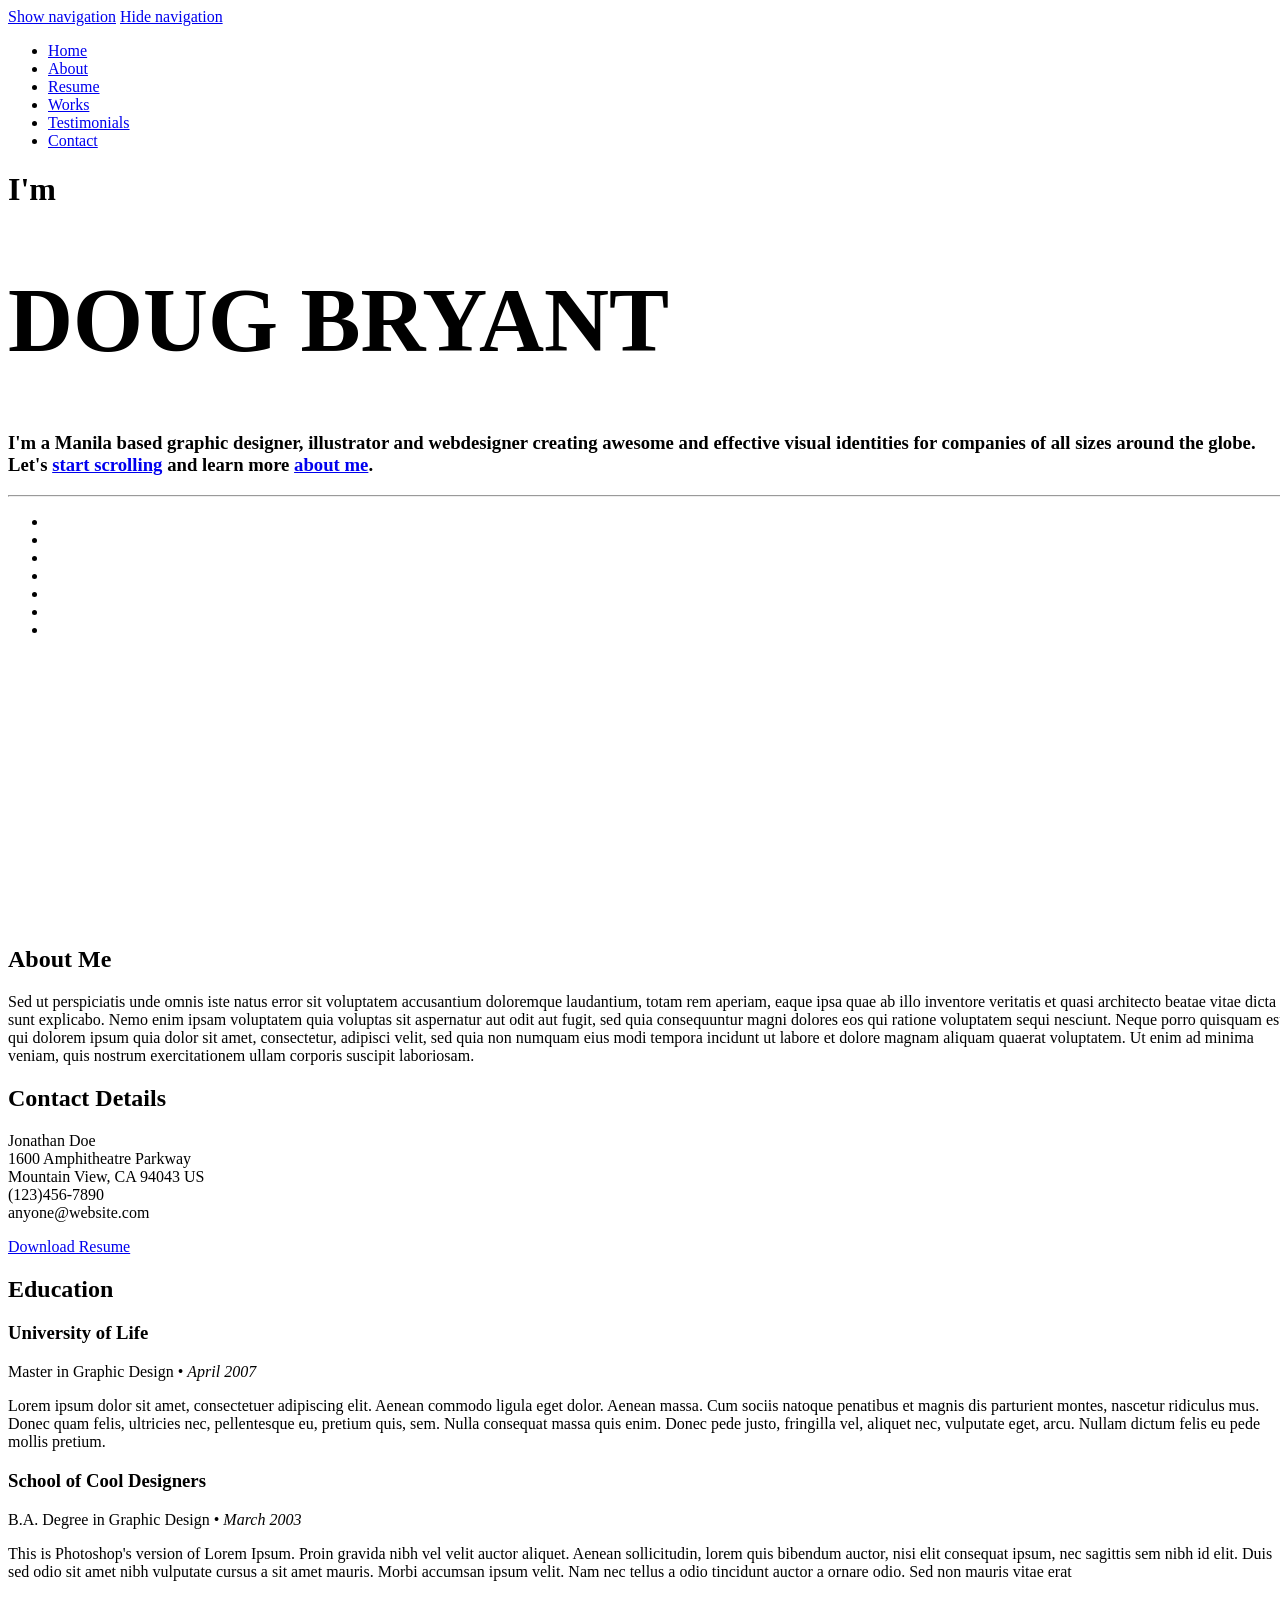
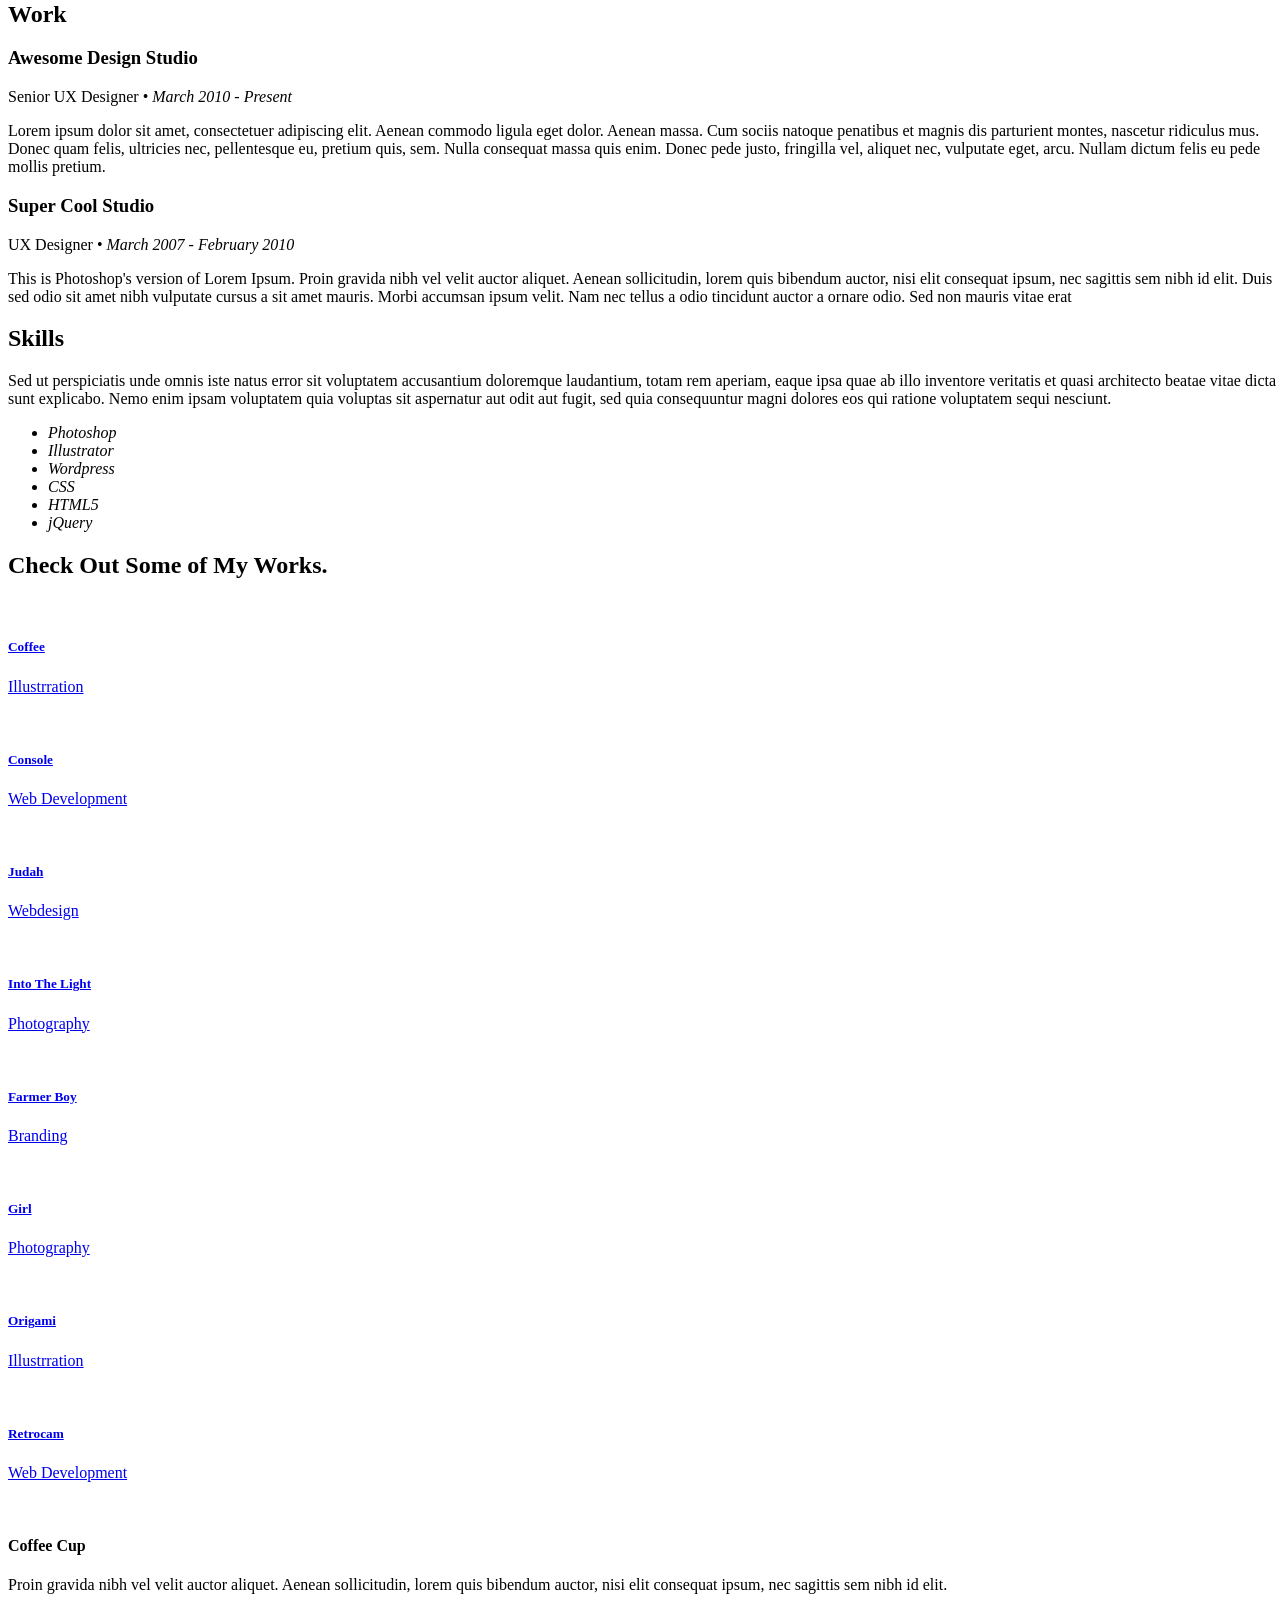
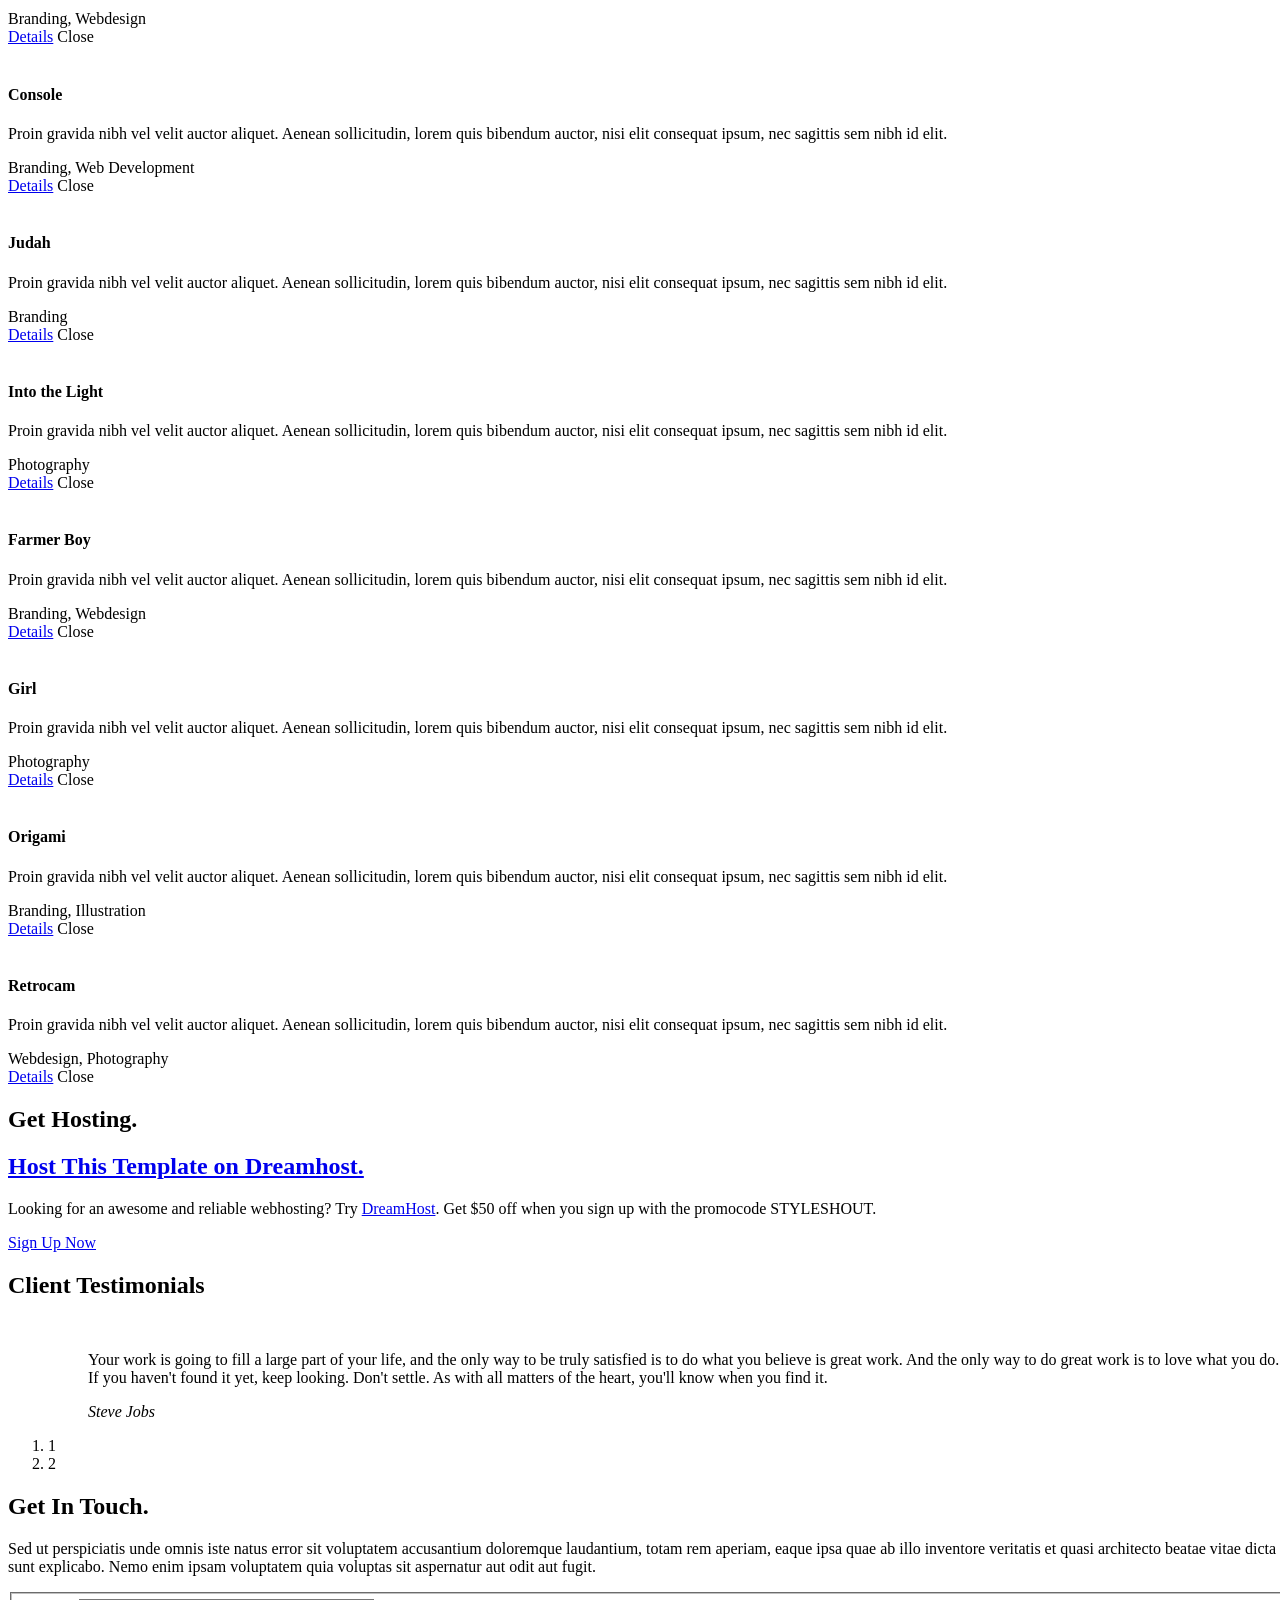
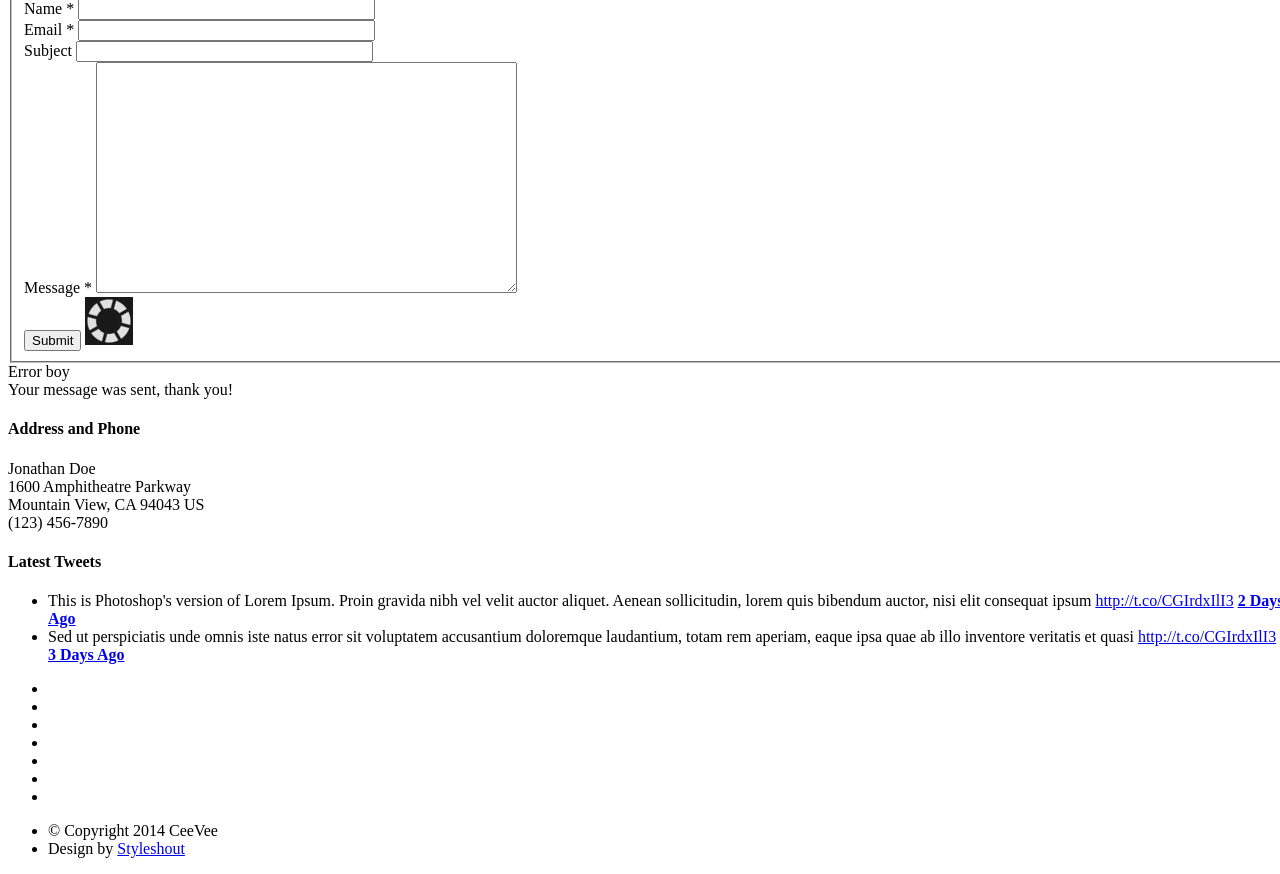
==== portfolio/index.html @ 4b670644 "Playing" ====
<!DOCTYPE html>
<!--[if lt IE 8 ]><html class="no-js ie ie7" lang="en"> <![endif]-->
<!--[if IE 8 ]><html class="no-js ie ie8" lang="en"> <![endif]-->
<!--[if (gte IE 8)|!(IE)]><!--><html class="no-js" lang="en"> <!--<![endif]-->
<head>

   <!--- Basic Page Needs
   ================================================== -->
   <meta charset="utf-8">
	<title>Ceevee - Free Responsive HTML5/CSS3 Template</title>
	<meta name="description" content="">
	<meta name="author" content="">

   <!-- Mobile Specific Metas
   ================================================== -->
	<meta name="viewport" content="width=device-width, initial-scale=1, maximum-scale=1">

	<!-- CSS
    ================================================== -->
   <link rel="stylesheet" href="css/default.css">
	<link rel="stylesheet" href="css/layout.css">
   <link rel="stylesheet" href="css/media-queries.css">
   <link rel="stylesheet" href="css/magnific-popup.css">

   <!-- Script
   ================================================== -->
	<script src="js/modernizr.js"></script>

   <!-- Favicons
	================================================== -->
	<link rel="shortcut icon" href="favicon.png" >

</head>

<body>

   <!-- Header
   ================================================== -->
   <header id="home">

      <nav id="nav-wrap">

         <a class="mobile-btn" href="#nav-wrap" title="Show navigation">Show navigation</a>
	      <a class="mobile-btn" href="#" title="Hide navigation">Hide navigation</a>

         <ul id="nav" class="nav">
            <li class="current"><a class="smoothscroll" href="#home">Home</a></li>
            <li><a class="smoothscroll" href="#about">About</a></li>
	         <li><a class="smoothscroll" href="#resume">Resume</a></li>
            <li><a class="smoothscroll" href="#portfolio">Works</a></li>
            <li><a class="smoothscroll" href="#testimonials">Testimonials</a></li>
            <li><a class="smoothscroll" href="#contact">Contact</a></li>
         </ul> <!-- end #nav -->

      </nav> <!-- end #nav-wrap -->

      <div class="row banner">
         <div>
            <h1>I'm <span class="typed"></span></h1>
         </div>
         <div class="banner-text">
            
            <h1 class="responsive-headline">DOUG BRYANT</h1>
            <h3>I'm a Manila based <span>graphic designer</span>, <span>illustrator</span> and <span>webdesigner</span> creating awesome and
            effective visual identities for companies of all sizes around the globe. Let's <a class="smoothscroll" href="#about">start scrolling</a>
            and learn more <a class="smoothscroll" href="#about">about me</a>.</h3>
            <hr />
            <ul class="social">
               <li><a href="#"><i class="fa fa-facebook"></i></a></li>
               <li><a href="#"><i class="fa fa-twitter"></i></a></li>
               <li><a href="#"><i class="fa fa-google-plus"></i></a></li>
               <li><a href="#"><i class="fa fa-linkedin"></i></a></li>
               <li><a href="#"><i class="fa fa-instagram"></i></a></li>
               <li><a href="#"><i class="fa fa-dribbble"></i></a></li>
               <li><a href="#"><i class="fa fa-skype"></i></a></li>
            </ul>
         </div>
      </div>

      <p class="scrolldown">
         <a class="smoothscroll" href="#about"><i class="icon-down-circle"></i></a>
      </p>

   </header> <!-- Header End -->


   <!-- About Section
   ================================================== -->
   <section id="about">

      <div class="row">

         <div class="three columns">

            <img class="profile-pic"  src="images/profilepic.jpg" alt="" />

         </div>

         <div class="nine columns main-col">

            <h2>About Me</h2>

            <p>Sed ut perspiciatis unde omnis iste natus error sit voluptatem accusantium doloremque laudantium, totam rem aperiam,
            eaque ipsa quae ab illo inventore veritatis et quasi architecto beatae vitae dicta sunt explicabo. Nemo enim ipsam
            voluptatem quia voluptas sit aspernatur aut odit aut fugit, sed quia consequuntur magni dolores eos qui ratione
            voluptatem sequi nesciunt. Neque porro quisquam est, qui dolorem ipsum quia dolor sit amet, consectetur, adipisci velit,
            sed quia non numquam eius modi tempora incidunt ut labore et dolore magnam aliquam quaerat voluptatem.
            Ut enim ad minima veniam, quis nostrum exercitationem ullam corporis suscipit laboriosam.
            </p>

            <div class="row">

               <div class="columns contact-details">

                  <h2>Contact Details</h2>
                  <p class="address">
						   <span>Jonathan Doe</span><br>
						   <span>1600 Amphitheatre Parkway<br>
						         Mountain View, CA 94043 US
                     </span><br>
						   <span>(123)456-7890</span><br>
                     <span>anyone@website.com</span>
					   </p>

               </div>

               <div class="columns download">
                  <p>
                     <a href="#" class="button"><i class="fa fa-download"></i>Download Resume</a>
                  </p>
               </div>

            </div> <!-- end row -->

         </div> <!-- end .main-col -->

      </div>

   </section> <!-- About Section End-->


   <!-- Resume Section
   ================================================== -->
   <section id="resume">

      <!-- Education
      ----------------------------------------------- -->
      <div class="row education">

         <div class="three columns header-col">
            <h1><span>Education</span></h1>
         </div>

         <div class="nine columns main-col">

            <div class="row item">

               <div class="twelve columns">

                  <h3>University of Life</h3>
                  <p class="info">Master in Graphic Design <span>&bull;</span> <em class="date">April 2007</em></p>

                  <p>
                  Lorem ipsum dolor sit amet, consectetuer adipiscing elit. Aenean commodo ligula eget dolor. Aenean massa.
                  Cum sociis natoque penatibus et magnis dis parturient montes, nascetur ridiculus mus. Donec quam felis,
                  ultricies nec, pellentesque eu, pretium quis, sem. Nulla consequat massa quis enim.
                  Donec pede justo, fringilla vel, aliquet nec, vulputate eget, arcu. Nullam dictum felis eu pede mollis pretium.
                  </p>

               </div>

            </div> <!-- item end -->

            <div class="row item">

               <div class="twelve columns">

                  <h3>School of Cool Designers</h3>
                  <p class="info">B.A. Degree in Graphic Design <span>&bull;</span> <em class="date">March 2003</em></p>

                  <p>
                  This is Photoshop's version  of Lorem Ipsum. Proin gravida nibh vel velit auctor aliquet.
                  Aenean sollicitudin, lorem quis bibendum auctor, nisi elit consequat ipsum, nec sagittis sem
                  nibh id elit. Duis sed odio sit amet nibh vulputate cursus a sit amet mauris. Morbi accumsan
                  ipsum velit. Nam nec tellus a odio tincidunt auctor a ornare odio. Sed non  mauris vitae erat
                  </p>

               </div>

            </div> <!-- item end -->

         </div> <!-- main-col end -->

      </div> <!-- End Education -->


      <!-- Work
      ----------------------------------------------- -->
      <div class="row work">

         <div class="three columns header-col">
            <h1><span>Work</span></h1>
         </div>

         <div class="nine columns main-col">

            <div class="row item">

               <div class="twelve columns">

                  <h3>Awesome Design Studio</h3>
                  <p class="info">Senior UX Designer <span>&bull;</span> <em class="date">March 2010 - Present</em></p>

                  <p>
                  Lorem ipsum dolor sit amet, consectetuer adipiscing elit. Aenean commodo ligula eget dolor. Aenean massa.
                  Cum sociis natoque penatibus et magnis dis parturient montes, nascetur ridiculus mus. Donec quam felis,
                  ultricies nec, pellentesque eu, pretium quis, sem. Nulla consequat massa quis enim.
                  Donec pede justo, fringilla vel, aliquet nec, vulputate eget, arcu. Nullam dictum felis eu pede mollis pretium.
                  </p>

               </div>

            </div> <!-- item end -->

            <div class="row item">

               <div class="twelve columns">

                  <h3>Super Cool Studio</h3>
                  <p class="info">UX Designer <span>&bull;</span> <em class="date">March 2007 - February 2010</em></p>

                  <p>
                  This is Photoshop's version  of Lorem Ipsum. Proin gravida nibh vel velit auctor aliquet.
                  Aenean sollicitudin, lorem quis bibendum auctor, nisi elit consequat ipsum, nec sagittis sem
                  nibh id elit. Duis sed odio sit amet nibh vulputate cursus a sit amet mauris. Morbi accumsan
                  ipsum velit. Nam nec tellus a odio tincidunt auctor a ornare odio. Sed non  mauris vitae erat
                  </p>

               </div>

            </div> <!-- item end -->

         </div> <!-- main-col end -->

      </div> <!-- End Work -->


      <!-- Skills
      ----------------------------------------------- -->
      <div class="row skill">

         <div class="three columns header-col">
            <h1><span>Skills</span></h1>
         </div>

         <div class="nine columns main-col">

            <p>Sed ut perspiciatis unde omnis iste natus error sit voluptatem accusantium doloremque laudantium, totam rem aperiam,
            eaque ipsa quae ab illo inventore veritatis et quasi architecto beatae vitae dicta sunt explicabo. Nemo enim ipsam
            voluptatem quia voluptas sit aspernatur aut odit aut fugit, sed quia consequuntur magni dolores eos qui ratione
            voluptatem sequi nesciunt.
            </p>

				<div class="bars">

				   <ul class="skills">
					   <li><span class="bar-expand photoshop"></span><em>Photoshop</em></li>
                  <li><span class="bar-expand illustrator"></span><em>Illustrator</em></li>
						<li><span class="bar-expand wordpress"></span><em>Wordpress</em></li>
						<li><span class="bar-expand css"></span><em>CSS</em></li>
						<li><span class="bar-expand html5"></span><em>HTML5</em></li>
                  <li><span class="bar-expand jquery"></span><em>jQuery</em></li>
					</ul>

				</div><!-- end skill-bars -->

			</div> <!-- main-col end -->

      </div> <!-- End skills -->

   </section> <!-- Resume Section End-->


   <!-- Portfolio Section
   ================================================== -->
   <section id="portfolio">

      <div class="row">

         <div class="twelve columns collapsed">

            <h1>Check Out Some of My Works.</h1>

            <!-- portfolio-wrapper -->
            <div id="portfolio-wrapper" class="bgrid-quarters s-bgrid-thirds cf">

          	   <div class="columns portfolio-item">
                  <div class="item-wrap">

                     <a href="#modal-01" title="">
                        <img alt="" src="images/portfolio/coffee.jpg">
                        <div class="overlay">
                           <div class="portfolio-item-meta">
          					      <h5>Coffee</h5>
                              <p>Illustrration</p>
          					   </div>
                        </div>
                        <div class="link-icon"><i class="icon-plus"></i></div>
                     </a>

                  </div>
          		</div> <!-- item end -->

               <div class="columns portfolio-item">
                  <div class="item-wrap">

                     <a href="#modal-02" title="">
                        <img alt="" src="images/portfolio/console.jpg">
                        <div class="overlay">
                           <div class="portfolio-item-meta">
          					      <h5>Console</h5>
                              <p>Web Development</p>
          					   </div>
                        </div>
                        <div class="link-icon"><i class="icon-plus"></i></div>
                     </a>

                  </div>
          		</div> <!-- item end -->

               <div class="columns portfolio-item">
                  <div class="item-wrap">

                     <a href="#modal-03" title="">
                        <img alt="" src="images/portfolio/judah.jpg">
                        <div class="overlay">
                           <div class="portfolio-item-meta">
          					      <h5>Judah</h5>
                              <p>Webdesign</p>
          					   </div>
                        </div>
                        <div class="link-icon"><i class="icon-plus"></i></div>
                     </a>

                  </div>
          		</div> <!-- item end -->

               <div class="columns portfolio-item">
                  <div class="item-wrap">

                     <a href="#modal-04" title="">
                        <img alt="" src="images/portfolio/into-the-light.jpg">
                        <div class="overlay">
                           <div class="portfolio-item-meta">
          					      <h5>Into The Light</h5>
                              <p>Photography</p>
          					   </div>
                        </div>
                        <div class="link-icon"><i class="icon-plus"></i></div>
                     </a>

                  </div>
          		</div> <!-- item end -->

               <div class="columns portfolio-item">
                  <div class="item-wrap">

                     <a href="#modal-05" title="">
                        <img alt="" src="images/portfolio/farmerboy.jpg">
                        <div class="overlay">
                           <div class="portfolio-item-meta">
          					      <h5>Farmer Boy</h5>
                              <p>Branding</p>
          					   </div>
                        </div>
                        <div class="link-icon"><i class="icon-plus"></i></div>
                     </a>

                  </div>
          		</div> <!-- item end -->

               <div class="columns portfolio-item">
                  <div class="item-wrap">

                     <a href="#modal-06" title="">
                        <img alt="" src="images/portfolio/girl.jpg">
                        <div class="overlay">
                           <div class="portfolio-item-meta">
          					      <h5>Girl</h5>
                              <p>Photography</p>
          					   </div>
                        </div>
                        <div class="link-icon"><i class="icon-plus"></i></div>
                     </a>

                  </div>
          		</div> <!-- item end -->

               <div class="columns portfolio-item">
                  <div class="item-wrap">

                     <a href="#modal-07" title="">
                        <img alt="" src="images/portfolio/origami.jpg">
                        <div class="overlay">
                           <div class="portfolio-item-meta">
          					      <h5>Origami</h5>
                              <p>Illustrration</p>
          					   </div>
                        </div>
                        <div class="link-icon"><i class="icon-plus"></i></div>
                     </a>

                  </div>
          		</div> <!-- item end -->

               <div class="columns portfolio-item">
                  <div class="item-wrap">

                     <a href="#modal-08" title="">
                        <img alt="" src="images/portfolio/retrocam.jpg">
                        <div class="overlay">
                           <div class="portfolio-item-meta">
          					      <h5>Retrocam</h5>
                              <p>Web Development</p>
          					   </div>
                        </div>
                        <div class="link-icon"><i class="icon-plus"></i></div>
                     </a>

                  </div>
          		</div>  <!-- item end -->

            </div> <!-- portfolio-wrapper end -->

         </div> <!-- twelve columns end -->


         <!-- Modal Popup
	      --------------------------------------------------------------- -->

         <div id="modal-01" class="popup-modal mfp-hide">

		      <img class="scale-with-grid" src="images/portfolio/modals/m-coffee.jpg" alt="" />

		      <div class="description-box">
			      <h4>Coffee Cup</h4>
			      <p>Proin gravida nibh vel velit auctor aliquet. Aenean sollicitudin, lorem quis bibendum auctor, nisi elit consequat ipsum, nec sagittis sem nibh id elit.</p>
               <span class="categories"><i class="fa fa-tag"></i>Branding, Webdesign</span>
		      </div>

            <div class="link-box">
               <a href="http://www.behance.net">Details</a>
		         <a class="popup-modal-dismiss">Close</a>
            </div>

	      </div><!-- modal-01 End -->

         <div id="modal-02" class="popup-modal mfp-hide">

		      <img class="scale-with-grid" src="images/portfolio/modals/m-console.jpg" alt="" />

		      <div class="description-box">
			      <h4>Console</h4>
			      <p>Proin gravida nibh vel velit auctor aliquet. Aenean sollicitudin, lorem quis bibendum auctor, nisi elit consequat ipsum, nec sagittis sem nibh id elit.</p>
               <span class="categories"><i class="fa fa-tag"></i>Branding, Web Development</span>
		      </div>

            <div class="link-box">
               <a href="http://www.behance.net">Details</a>
		         <a class="popup-modal-dismiss">Close</a>
            </div>

	      </div><!-- modal-02 End -->

         <div id="modal-03" class="popup-modal mfp-hide">

		      <img class="scale-with-grid" src="images/portfolio/modals/m-judah.jpg" alt="" />

		      <div class="description-box">
			      <h4>Judah</h4>
			      <p>Proin gravida nibh vel velit auctor aliquet. Aenean sollicitudin, lorem quis bibendum auctor, nisi elit consequat ipsum, nec sagittis sem nibh id elit.</p>
               <span class="categories"><i class="fa fa-tag"></i>Branding</span>
		      </div>

            <div class="link-box">
               <a href="http://www.behance.net">Details</a>
		         <a class="popup-modal-dismiss">Close</a>
            </div>

	      </div><!-- modal-03 End -->

         <div id="modal-04" class="popup-modal mfp-hide">

		      <img class="scale-with-grid" src="images/portfolio/modals/m-intothelight.jpg" alt="" />

		      <div class="description-box">
			      <h4>Into the Light</h4>
			      <p>Proin gravida nibh vel velit auctor aliquet. Aenean sollicitudin, lorem quis bibendum auctor, nisi elit consequat ipsum, nec sagittis sem nibh id elit.</p>
               <span class="categories"><i class="fa fa-tag"></i>Photography</span>
		      </div>

            <div class="link-box">
               <a href="http://www.behance.net">Details</a>
		         <a class="popup-modal-dismiss">Close</a>
            </div>

	      </div><!-- modal-04 End -->

         <div id="modal-05" class="popup-modal mfp-hide">

		      <img class="scale-with-grid" src="images/portfolio/modals/m-farmerboy.jpg" alt="" />

		      <div class="description-box">
			      <h4>Farmer Boy</h4>
			      <p>Proin gravida nibh vel velit auctor aliquet. Aenean sollicitudin, lorem quis bibendum auctor, nisi elit consequat ipsum, nec sagittis sem nibh id elit.</p>
               <span class="categories"><i class="fa fa-tag"></i>Branding, Webdesign</span>
		      </div>

            <div class="link-box">
               <a href="http://www.behance.net">Details</a>
		         <a class="popup-modal-dismiss">Close</a>
            </div>

	      </div><!-- modal-05 End -->

         <div id="modal-06" class="popup-modal mfp-hide">

		      <img class="scale-with-grid" src="images/portfolio/modals/m-girl.jpg" alt="" />

		      <div class="description-box">
			      <h4>Girl</h4>
			      <p>Proin gravida nibh vel velit auctor aliquet. Aenean sollicitudin, lorem quis bibendum auctor, nisi elit consequat ipsum, nec sagittis sem nibh id elit.</p>
               <span class="categories"><i class="fa fa-tag"></i>Photography</span>
		      </div>

            <div class="link-box">
               <a href="http://www.behance.net">Details</a>
		         <a class="popup-modal-dismiss">Close</a>
            </div>

	      </div><!-- modal-06 End -->

         <div id="modal-07" class="popup-modal mfp-hide">

		      <img class="scale-with-grid" src="images/portfolio/modals/m-origami.jpg" alt="" />

		      <div class="description-box">
			      <h4>Origami</h4>
			      <p>Proin gravida nibh vel velit auctor aliquet. Aenean sollicitudin, lorem quis bibendum auctor, nisi elit consequat ipsum, nec sagittis sem nibh id elit.</p>
               <span class="categories"><i class="fa fa-tag"></i>Branding, Illustration</span>
		      </div>

            <div class="link-box">
               <a href="http://www.behance.net">Details</a>
		         <a class="popup-modal-dismiss">Close</a>
            </div>

	      </div><!-- modal-07 End -->

         <div id="modal-08" class="popup-modal mfp-hide">

		      <img class="scale-with-grid" src="images/portfolio/modals/m-retrocam.jpg" alt="" />

		      <div class="description-box">
			      <h4>Retrocam</h4>
			      <p>Proin gravida nibh vel velit auctor aliquet. Aenean sollicitudin, lorem quis bibendum auctor, nisi elit consequat ipsum, nec sagittis sem nibh id elit.</p>
               <span class="categories"><i class="fa fa-tag"></i>Webdesign, Photography</span>
		      </div>

            <div class="link-box">
               <a href="http://www.behance.net">Details</a>
		         <a class="popup-modal-dismiss">Close</a>
            </div>

	      </div><!-- modal-01 End -->


      </div> <!-- row End -->

   </section> <!-- Portfolio Section End-->


   <!-- Call-To-Action Section
   ================================================== -->
   <section id="call-to-action">

      <div class="row">

         <div class="two columns header-col">

            <h1><span>Get Hosting.</span></h1>

         </div>

         <div class="seven columns">

            <h2><a href="http://www.dreamhost.com/r.cgi?287326|STYLESHOUT">Host This Template on Dreamhost.</a></h2>
            <p>Looking for an awesome and reliable webhosting? Try <a href="http://www.dreamhost.com/r.cgi?287326|STYLESHOUT"><span>DreamHost</span></a>.
					Get <span>$50 off</span> when you sign up with the promocode <span>STYLESHOUT</span>. 
					<!-- Simply type	the promocode in the box labeled “Promo Code” when placing your order. --></p>

         </div>

         <div class="three columns action">

            <a href="http://www.dreamhost.com/r.cgi?287326|STYLESHOUT" class="button">Sign Up Now</a>

         </div>

      </div>

   </section> <!-- Call-To-Action Section End-->


   <!-- Testimonials Section
   ================================================== -->
   <section id="testimonials">

      <div class="text-container">

         <div class="row">

            <div class="two columns header-col">

               <h1><span>Client Testimonials</span></h1>

            </div>

            <div class="ten columns flex-container">

               <div class="flexslider">

                  <ul class="slides">

                     <li>
                        <blockquote>
                           <p>Your work is going to fill a large part of your life, and the only way to be truly satisfied is
                           to do what you believe is great work. And the only way to do great work is to love what you do.
                           If you haven't found it yet, keep looking. Don't settle. As with all matters of the heart, you'll know when you find it.
                           </p>
                           <cite>Steve Jobs</cite>
                        </blockquote>
                     </li> <!-- slide ends -->

                     <li>
                        <blockquote>
                           <p>This is Photoshop's version  of Lorem Ipsum. Proin gravida nibh vel velit auctor aliquet.
                           Aenean sollicitudin, lorem quis bibendum auctor, nisi elit consequat ipsum, nec sagittis sem
                           nibh id elit. Duis sed odio sit amet nibh vulputate cursus a sit amet mauris.
                           </p>
                           <cite>Mr. Adobe</cite>
                        </blockquote>
                     </li> <!-- slide ends -->

                  </ul>

               </div> <!-- div.flexslider ends -->

            </div> <!-- div.flex-container ends -->

         </div> <!-- row ends -->

       </div>  <!-- text-container ends -->

   </section> <!-- Testimonials Section End-->


   <!-- Contact Section
   ================================================== -->
   <section id="contact">

         <div class="row section-head">

            <div class="two columns header-col">

               <h1><span>Get In Touch.</span></h1>

            </div>

            <div class="ten columns">

                  <p class="lead">Sed ut perspiciatis unde omnis iste natus error sit voluptatem accusantium doloremque laudantium, totam rem aperiam,
                  eaque ipsa quae ab illo inventore veritatis et quasi architecto beatae vitae dicta sunt explicabo. Nemo enim ipsam
                  voluptatem quia voluptas sit aspernatur aut odit aut fugit.
                  </p>

            </div>

         </div>

         <div class="row">

            <div class="eight columns">

               <!-- form -->
               <form action="" method="post" id="contactForm" name="contactForm">
					<fieldset>

                  <div>
						   <label for="contactName">Name <span class="required">*</span></label>
						   <input type="text" value="" size="35" id="contactName" name="contactName">
                  </div>

                  <div>
						   <label for="contactEmail">Email <span class="required">*</span></label>
						   <input type="text" value="" size="35" id="contactEmail" name="contactEmail">
                  </div>

                  <div>
						   <label for="contactSubject">Subject</label>
						   <input type="text" value="" size="35" id="contactSubject" name="contactSubject">
                  </div>

                  <div>
                     <label for="contactMessage">Message <span class="required">*</span></label>
                     <textarea cols="50" rows="15" id="contactMessage" name="contactMessage"></textarea>
                  </div>

                  <div>
                     <button class="submit">Submit</button>
                     <span id="image-loader">
                        <img alt="" src="images/loader.gif">
                     </span>
                  </div>

					</fieldset>
				   </form> <!-- Form End -->

               <!-- contact-warning -->
               <div id="message-warning"> Error boy</div>
               <!-- contact-success -->
				   <div id="message-success">
                  <i class="fa fa-check"></i>Your message was sent, thank you!<br>
				   </div>

            </div>


            <aside class="four columns footer-widgets">

               <div class="widget widget_contact">

					   <h4>Address and Phone</h4>
					   <p class="address">
						   Jonathan Doe<br>
						   1600 Amphitheatre Parkway <br>
						   Mountain View, CA 94043 US<br>
						   <span>(123) 456-7890</span>
					   </p>

				   </div>

               <div class="widget widget_tweets">

                  <h4 class="widget-title">Latest Tweets</h4>

                  <ul id="twitter">
                     <li>
                        <span>
                        This is Photoshop's version  of Lorem Ipsum. Proin gravida nibh vel velit auctor aliquet.
                        Aenean sollicitudin, lorem quis bibendum auctor, nisi elit consequat ipsum
                        <a href="#">http://t.co/CGIrdxIlI3</a>
                        </span>
                        <b><a href="#">2 Days Ago</a></b>
                     </li>
                     <li>
                        <span>
                        Sed ut perspiciatis unde omnis iste natus error sit voluptatem accusantium doloremque laudantium, totam rem aperiam,
                        eaque ipsa quae ab illo inventore veritatis et quasi
                        <a href="#">http://t.co/CGIrdxIlI3</a>
                        </span>
                        <b><a href="#">3 Days Ago</a></b>
                     </li>
                  </ul>

		         </div>

            </aside>

      </div>

   </section> <!-- Contact Section End-->


   <!-- footer
   ================================================== -->
   <footer>

      <div class="row">

         <div class="twelve columns">

            <ul class="social-links">
               <li><a href="#"><i class="fa fa-facebook"></i></a></li>
               <li><a href="#"><i class="fa fa-twitter"></i></a></li>
               <li><a href="#"><i class="fa fa-google-plus"></i></a></li>
               <li><a href="#"><i class="fa fa-linkedin"></i></a></li>
               <li><a href="#"><i class="fa fa-instagram"></i></a></li>
               <li><a href="#"><i class="fa fa-dribbble"></i></a></li>
               <li><a href="#"><i class="fa fa-skype"></i></a></li>
            </ul>

            <ul class="copyright">
               <li>&copy; Copyright 2014 CeeVee</li>
               <li>Design by <a title="Styleshout" href="http://www.styleshout.com/">Styleshout</a></li>   
            </ul>

         </div>

         <div id="go-top"><a class="smoothscroll" title="Back to Top" href="#home"><i class="icon-up-open"></i></a></div>

      </div>

   </footer> <!-- Footer End-->

   <!-- Java Script
   ================================================== -->
   <script src="http://ajax.googleapis.com/ajax/libs/jquery/1.10.2/jquery.min.js"></script>
   <script>window.jQuery || document.write('<script src="js/jquery-1.10.2.min.js"><\/script>')</script>
   <script type="text/javascript" src="js/jquery-migrate-1.2.1.min.js"></script>
   
   <script src="js/jquery.flexslider.js"></script>
   <script src="js/waypoints.js"></script>
   <script src="js/jquery.fittext.js"></script>
   <script src="js/magnific-popup.js"></script>
   <script src="js/init.js"></script>

</body>

</html>
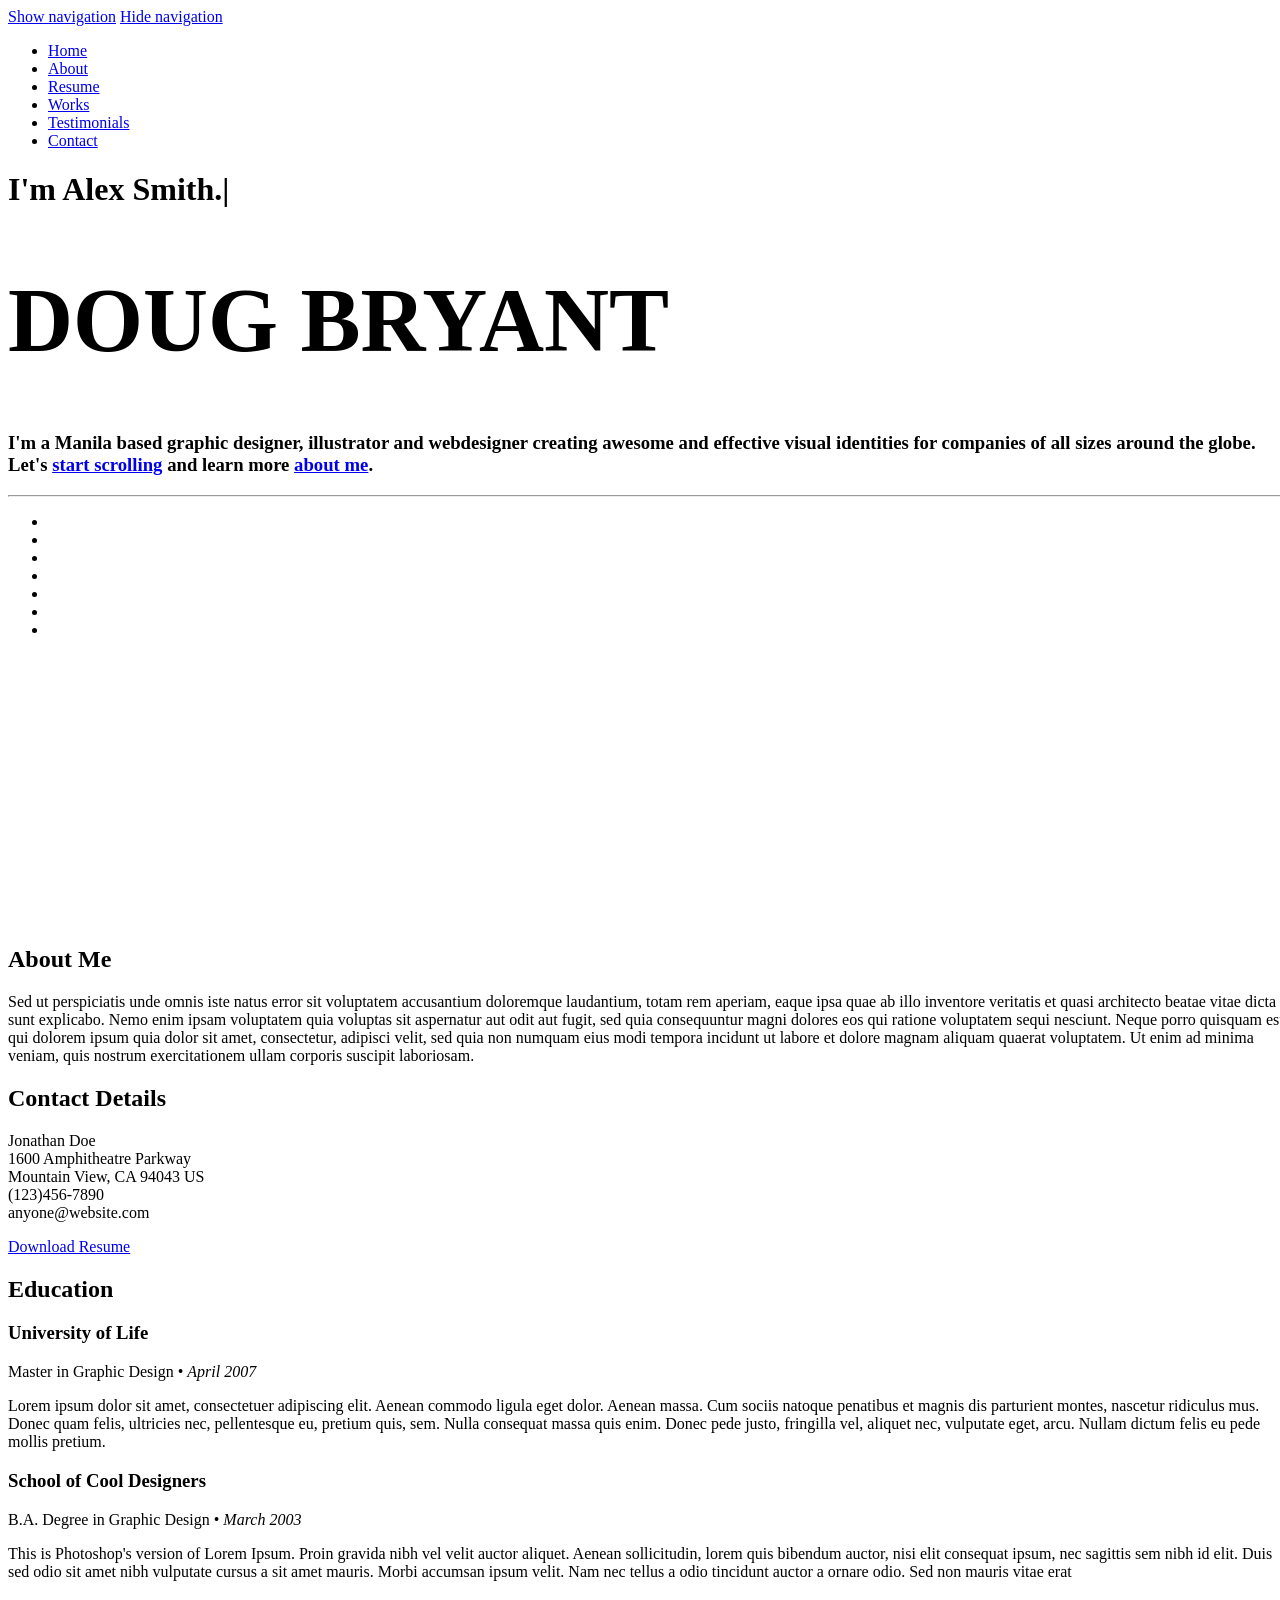
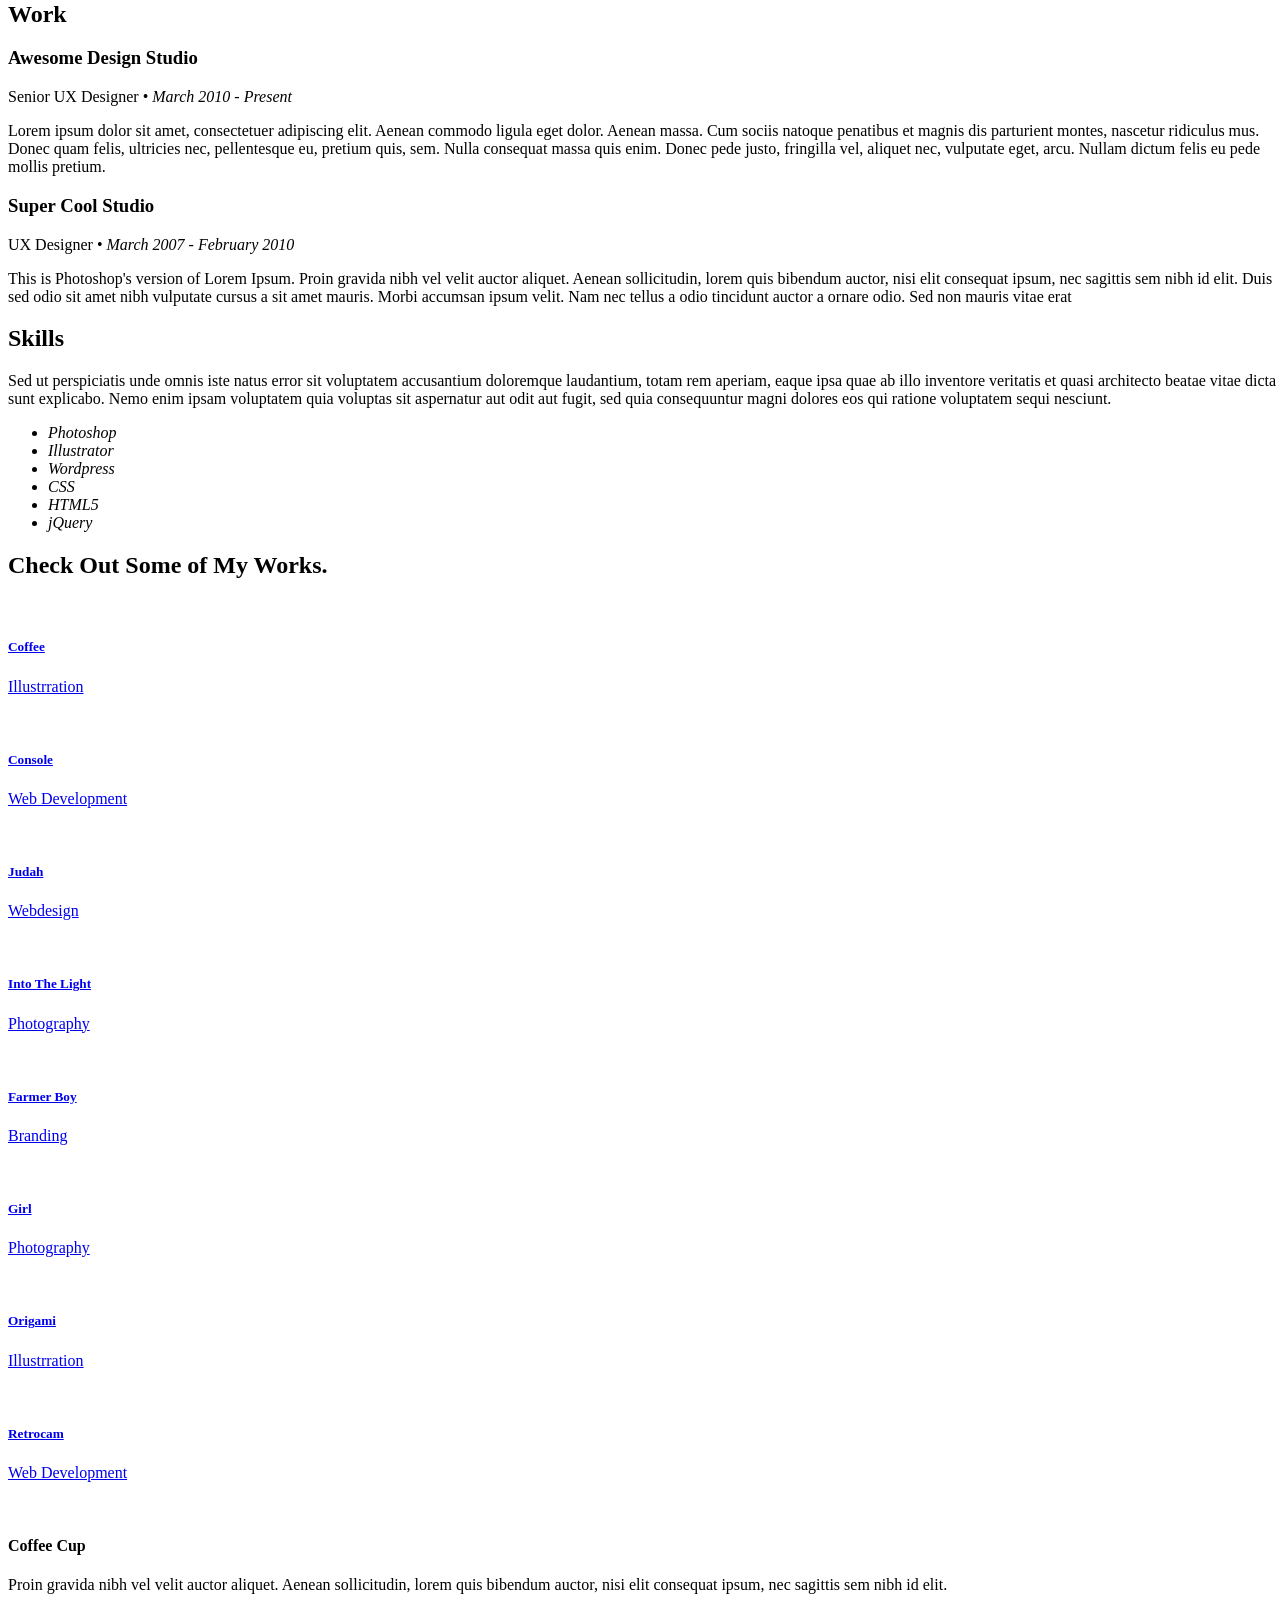
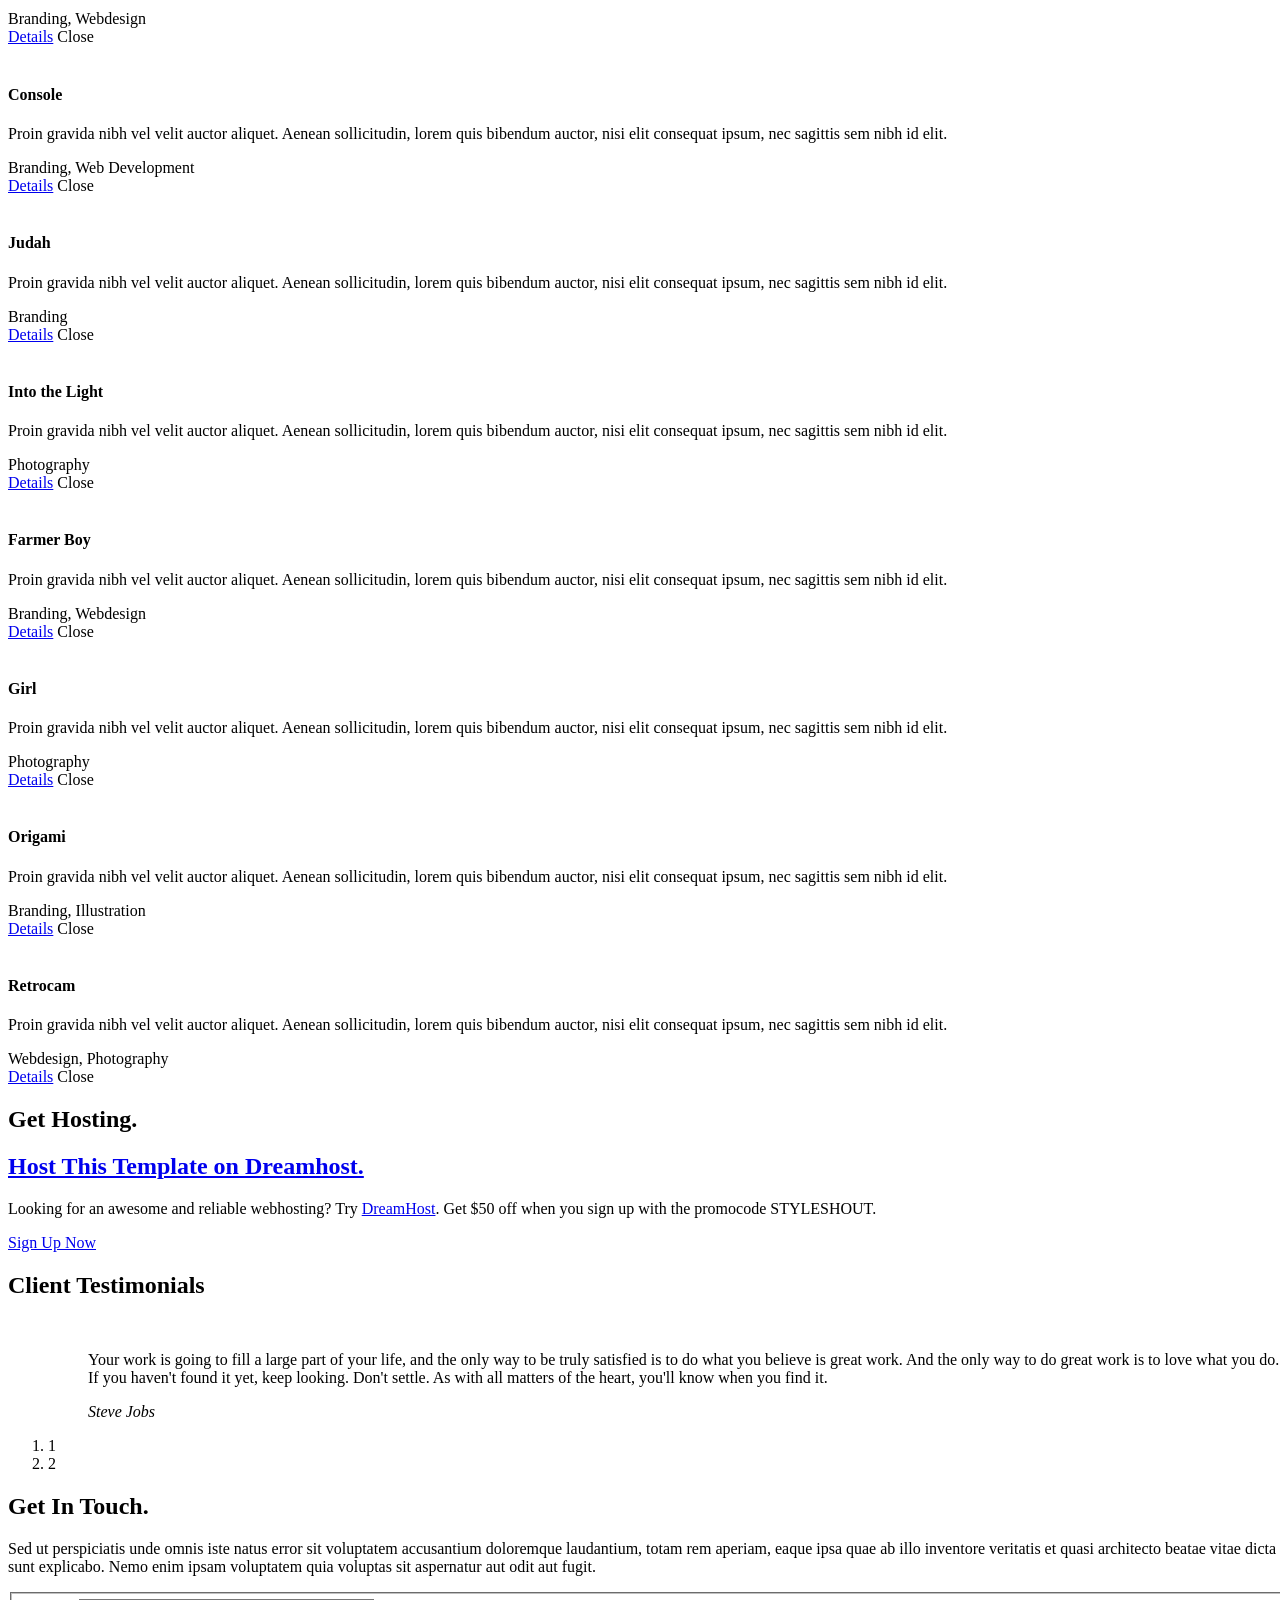
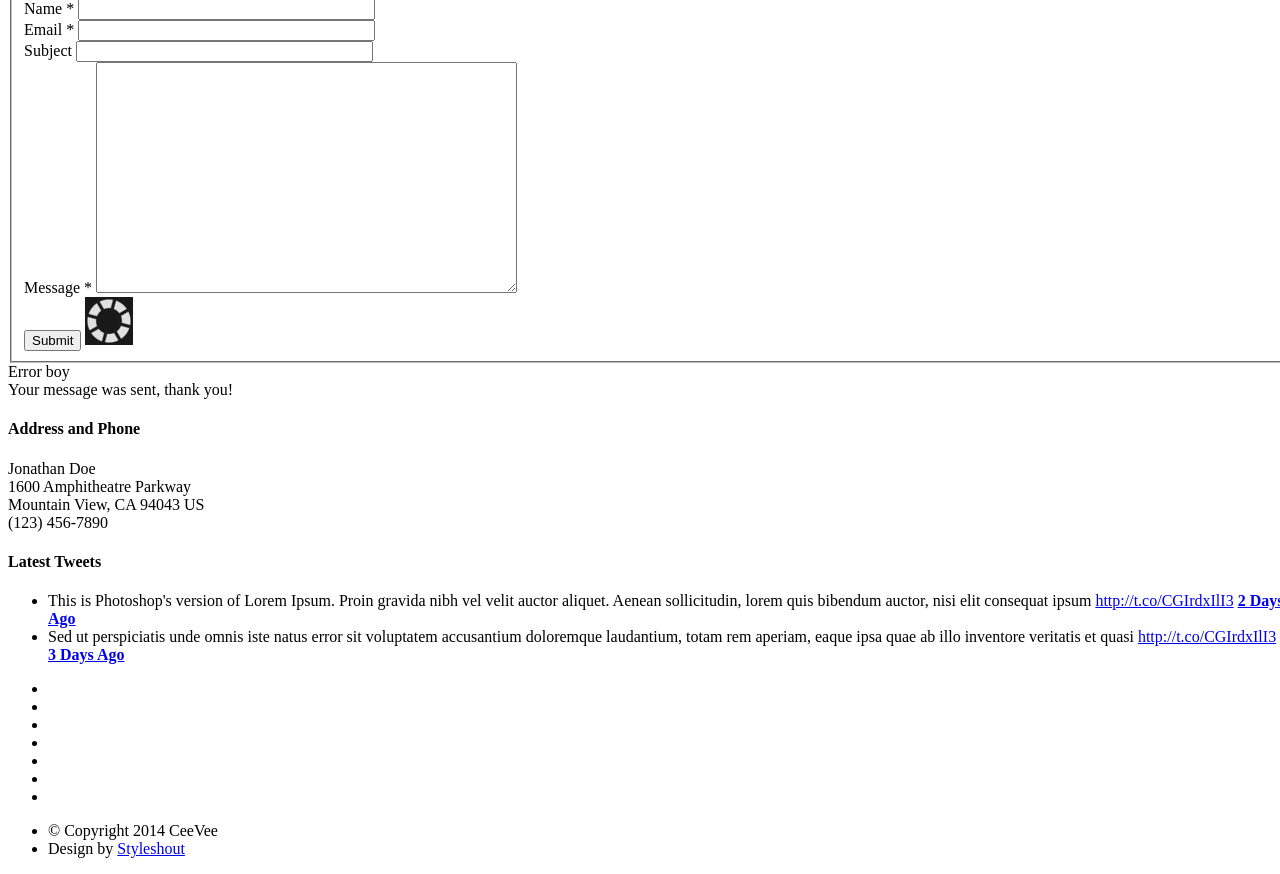
==== commit c2312765: "Added typed js file" ====
--- a/portfolio/index.html
+++ b/portfolio/index.html
@@ -819,6 +819,7 @@
    <script>window.jQuery || document.write('<script src="js/jquery-1.10.2.min.js"><\/script>')</script>
    <script type="text/javascript" src="js/jquery-migrate-1.2.1.min.js"></script>
    
+   <script src="js/typed.js"></script>
    <script src="js/jquery.flexslider.js"></script>
    <script src="js/waypoints.js"></script>
    <script src="js/jquery.fittext.js"></script>
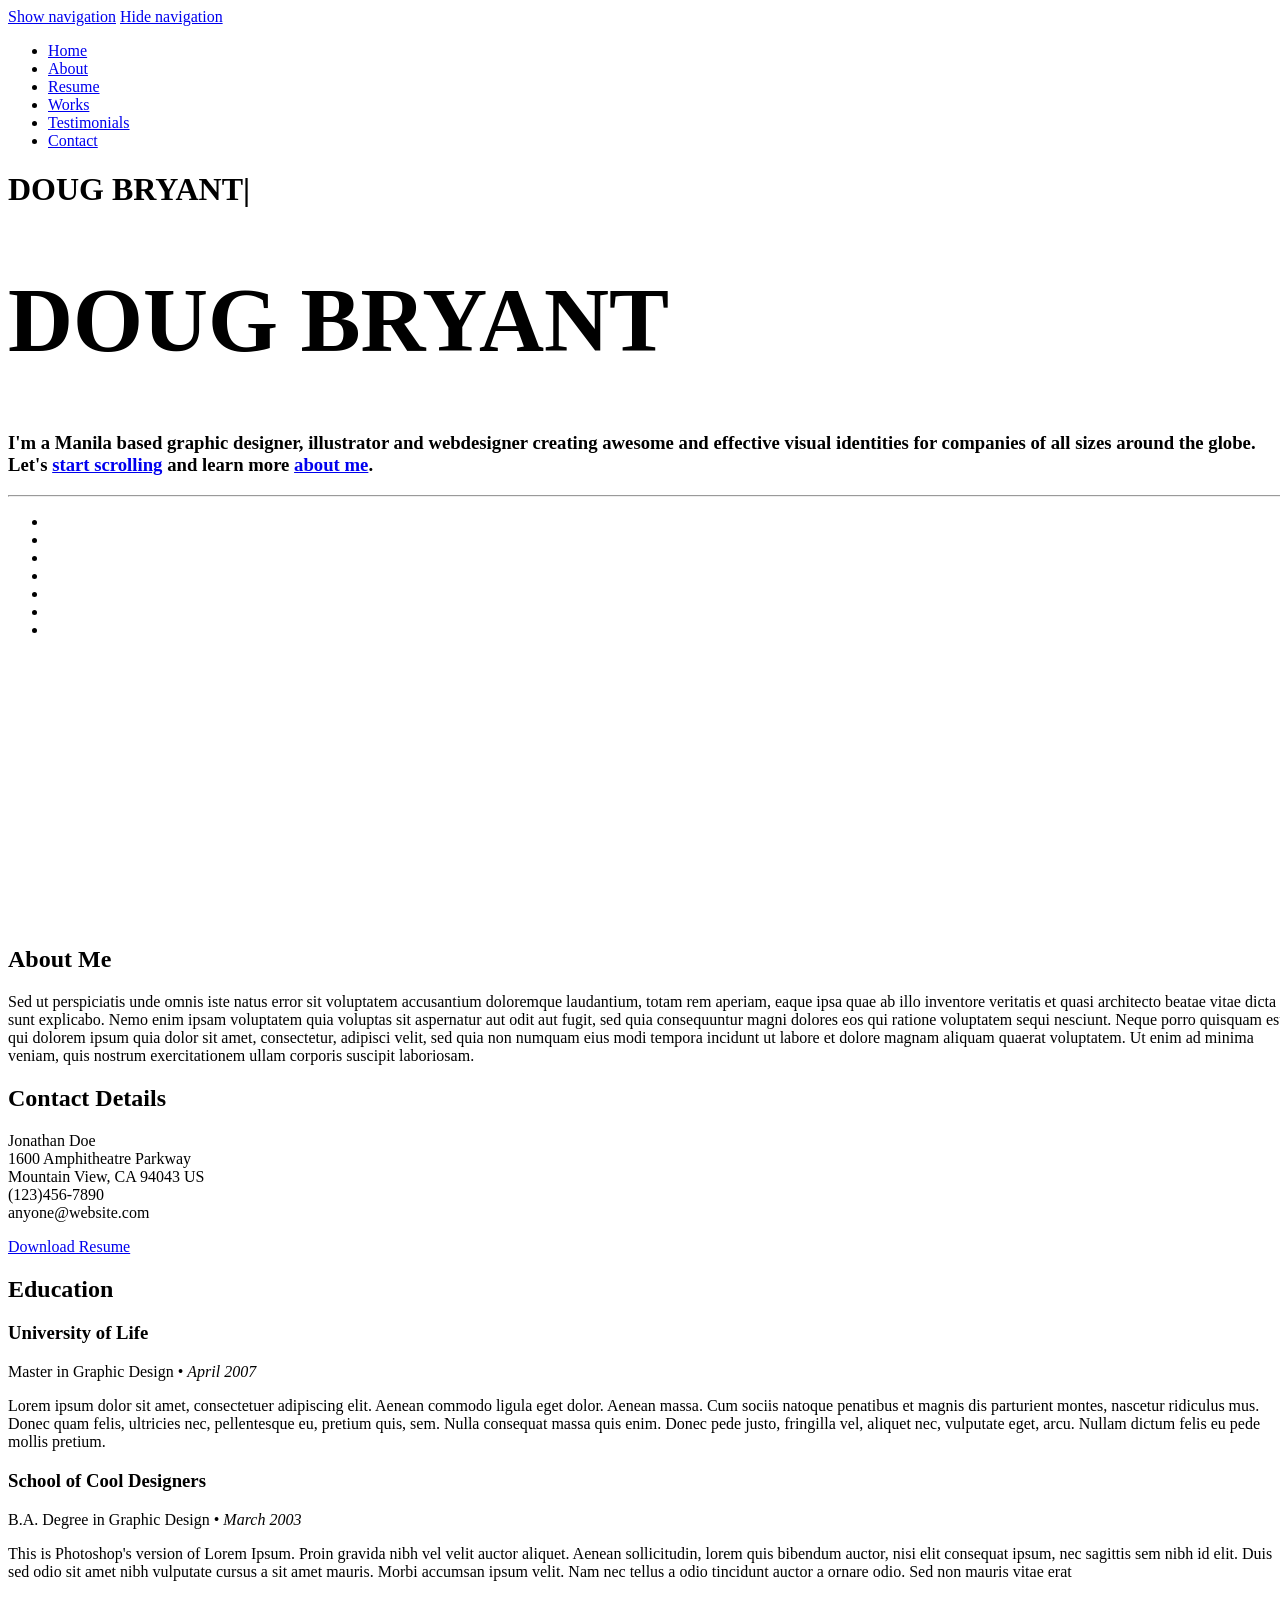
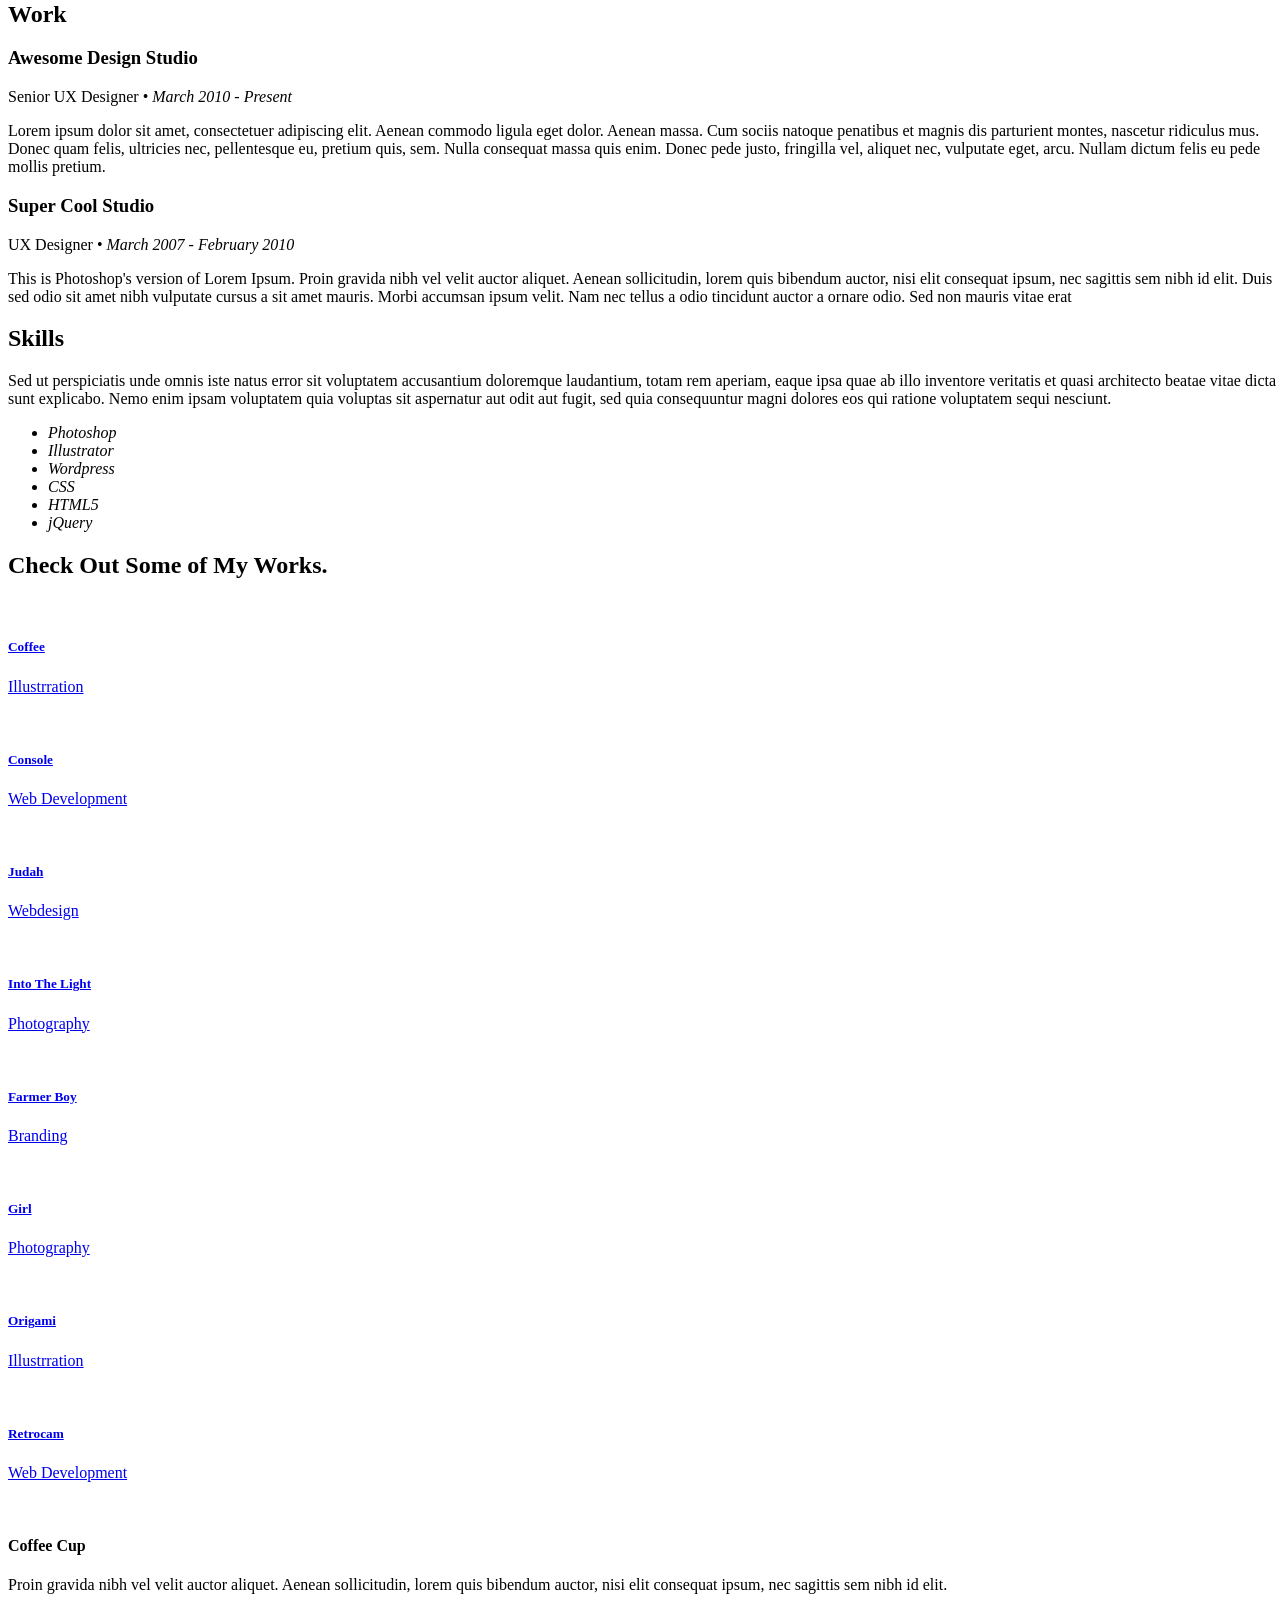
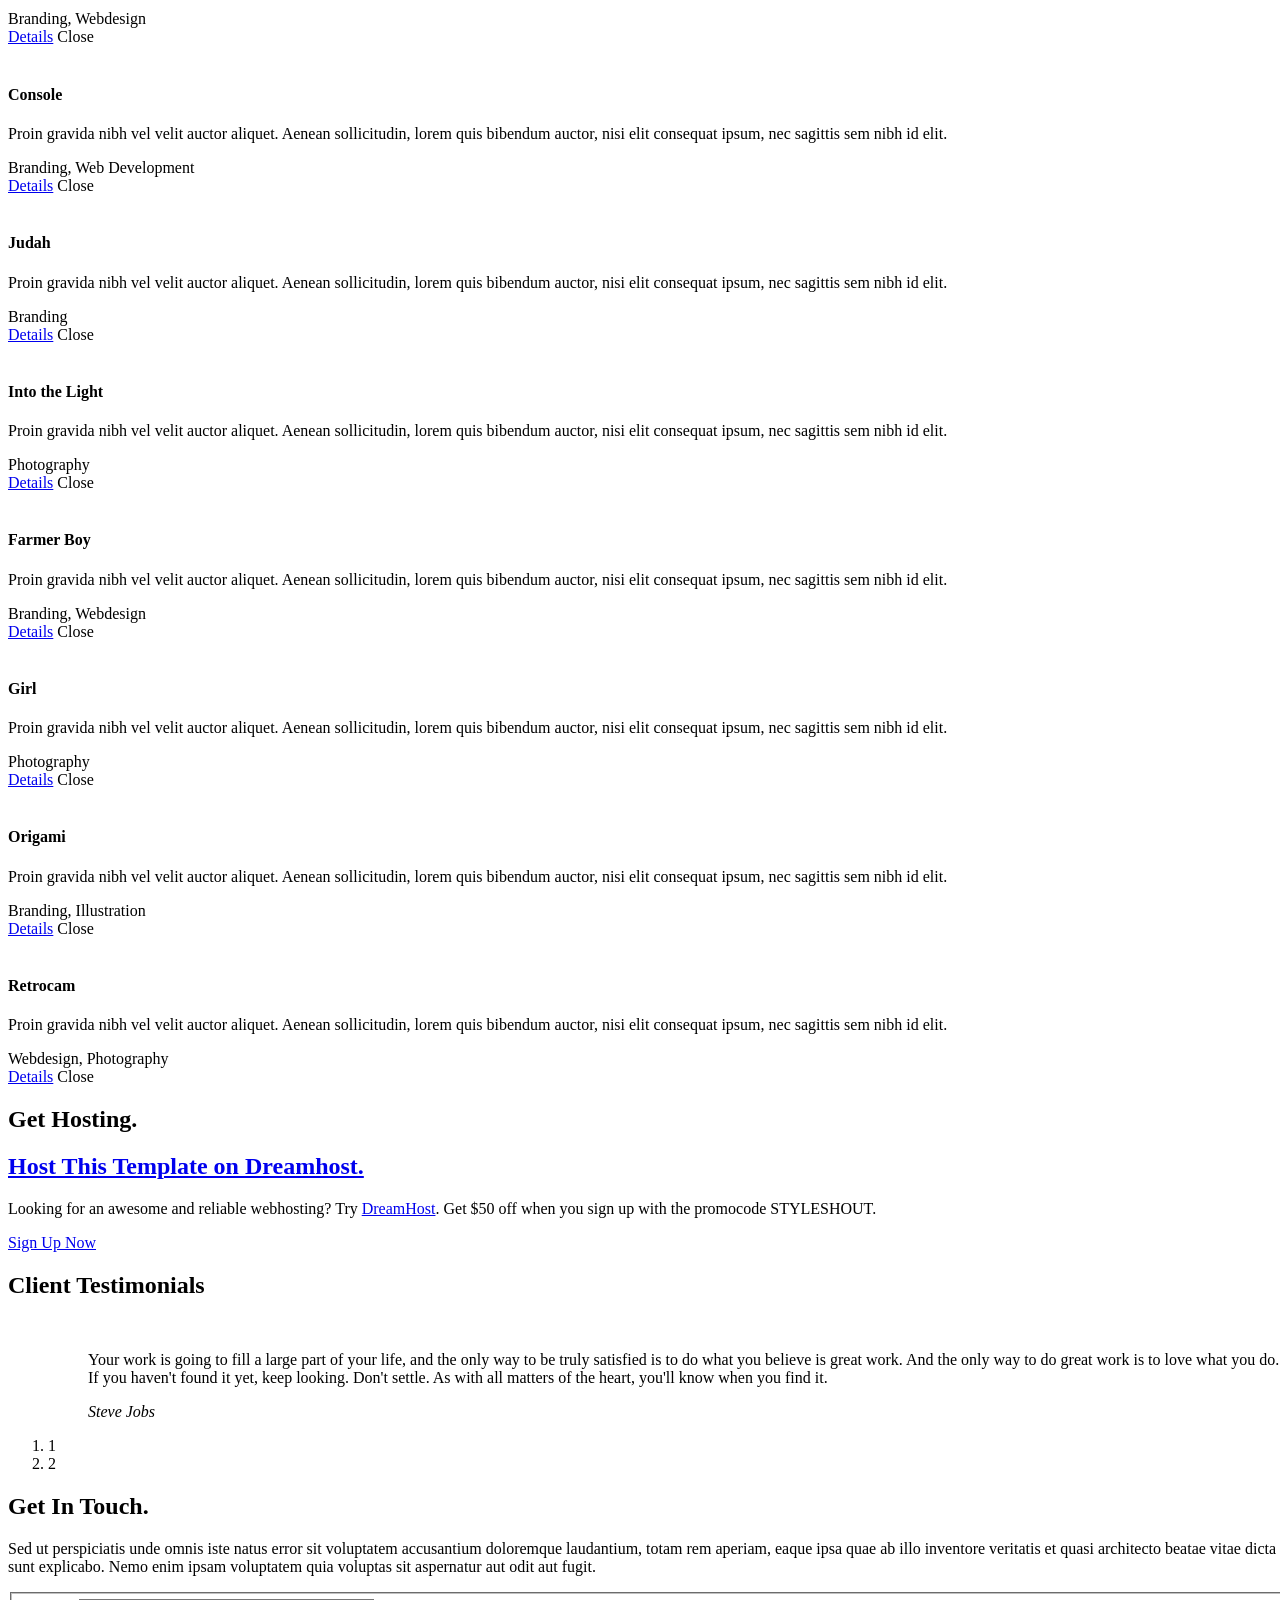
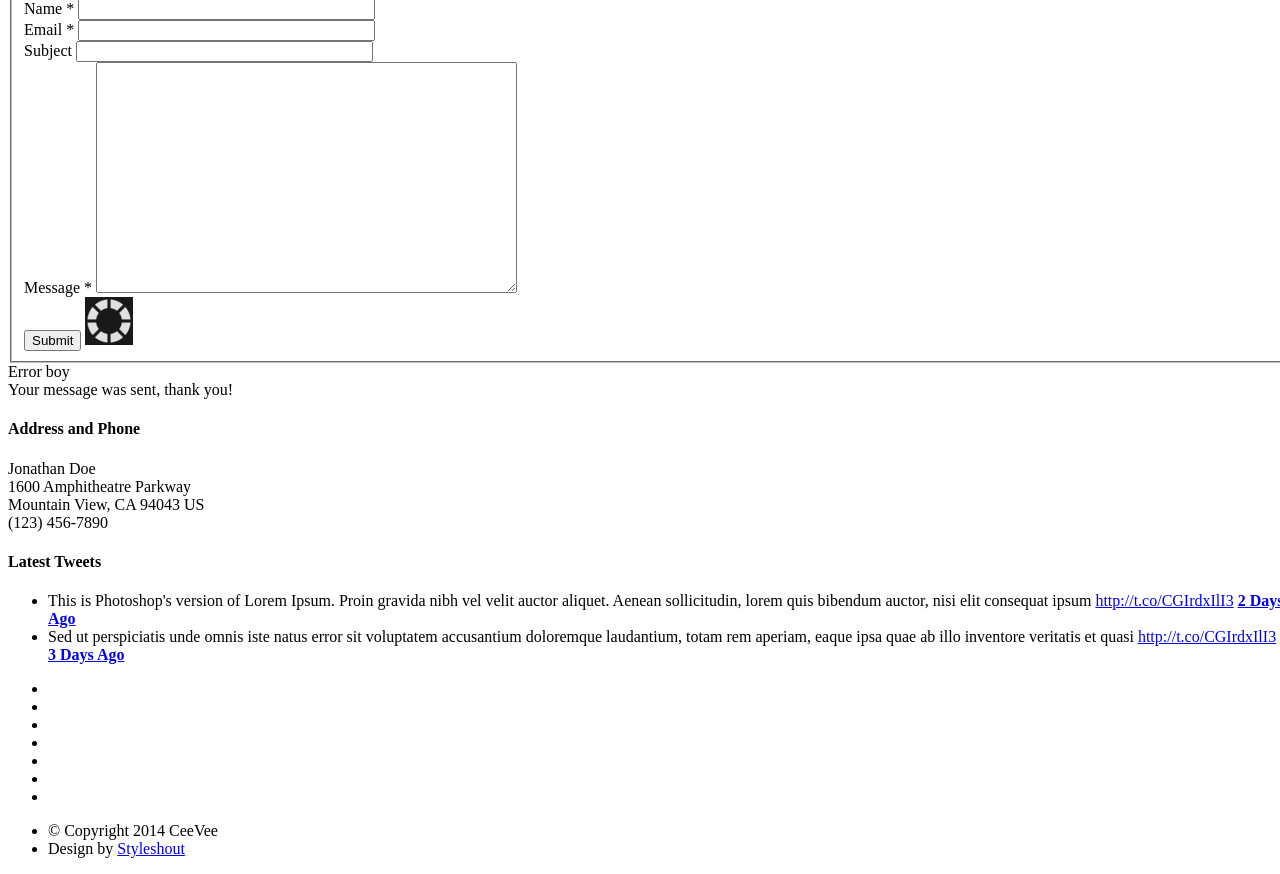
==== commit bb022e13: "Working on typed title" ====
--- a/portfolio/index.html
+++ b/portfolio/index.html
@@ -56,7 +56,7 @@
 
       <div class="row banner">
          <div>
-            <h1>I'm <span class="typed"></span></h1>
+            <h1><span class="typed"></span></h1>
          </div>
          <div class="banner-text">
             
@@ -818,7 +818,7 @@
    <script src="http://ajax.googleapis.com/ajax/libs/jquery/1.10.2/jquery.min.js"></script>
    <script>window.jQuery || document.write('<script src="js/jquery-1.10.2.min.js"><\/script>')</script>
    <script type="text/javascript" src="js/jquery-migrate-1.2.1.min.js"></script>
-   
+
    <script src="js/typed.js"></script>
    <script src="js/jquery.flexslider.js"></script>
    <script src="js/waypoints.js"></script>
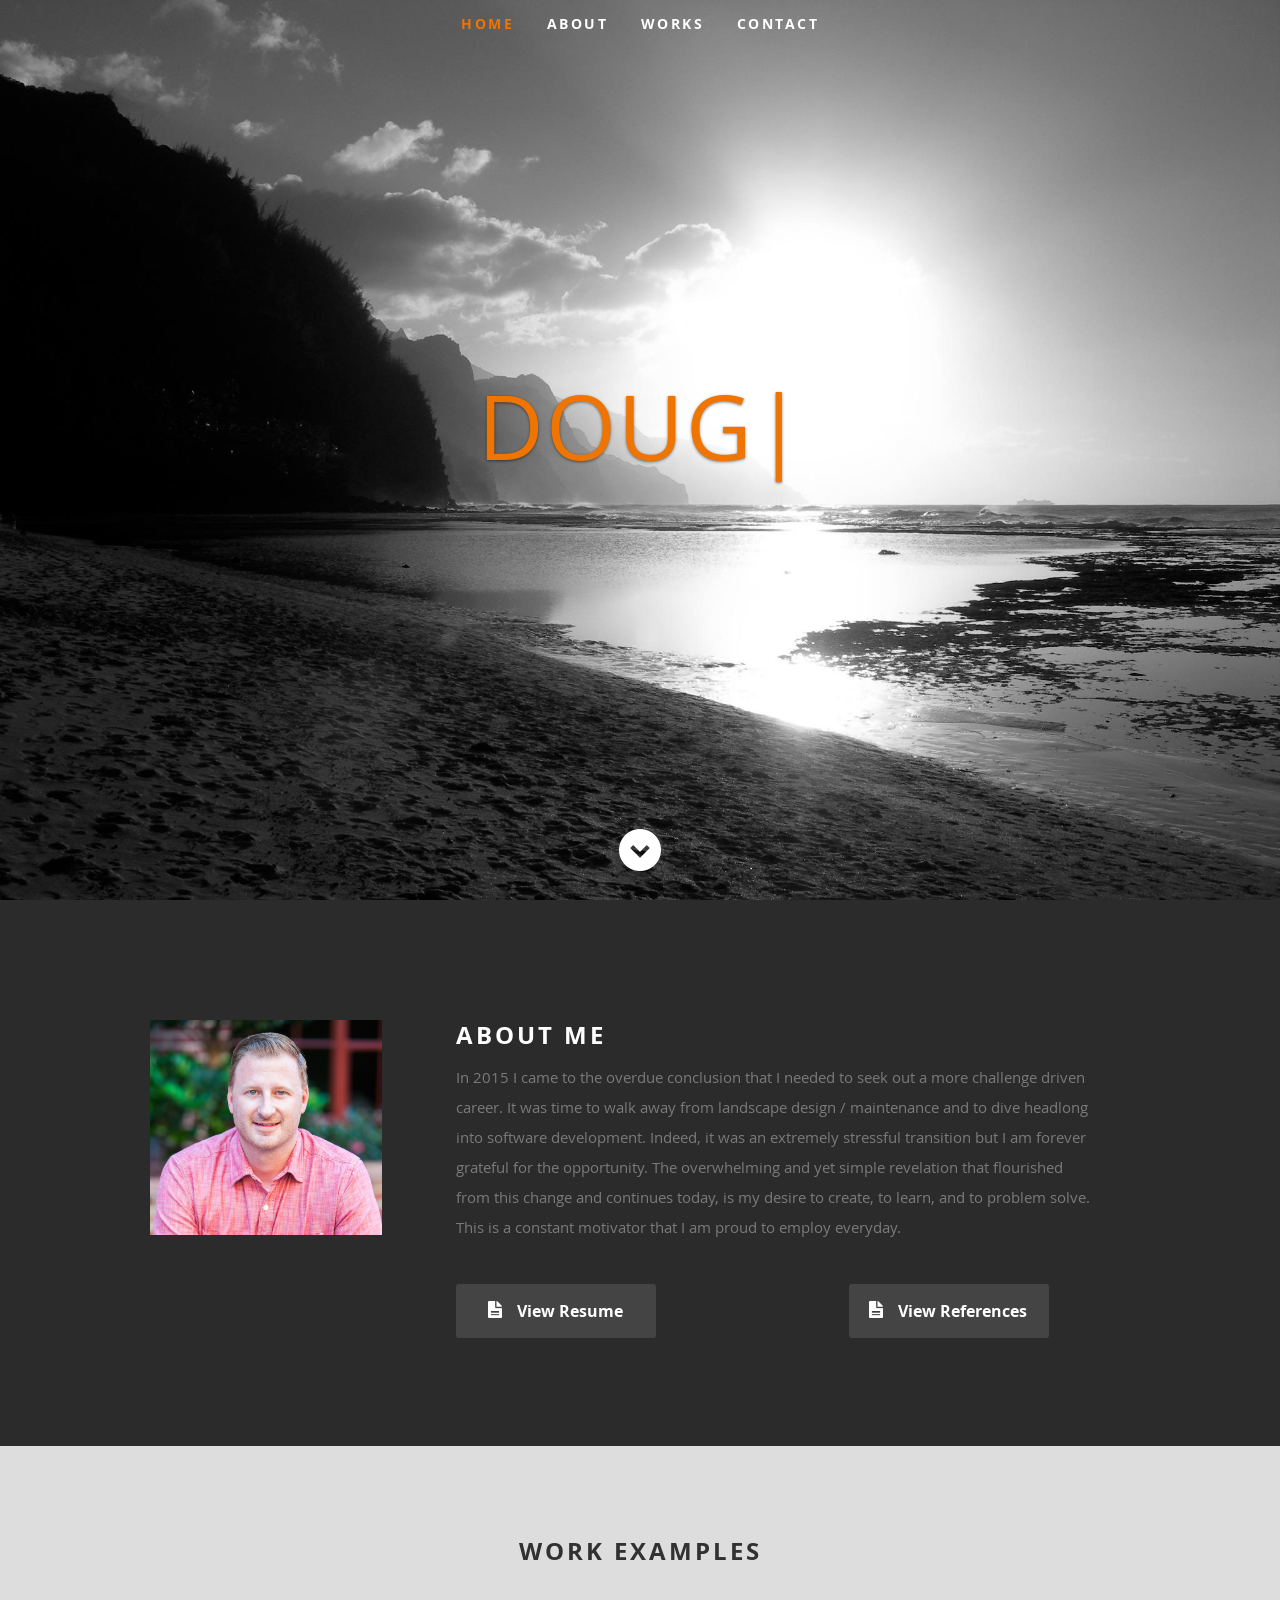
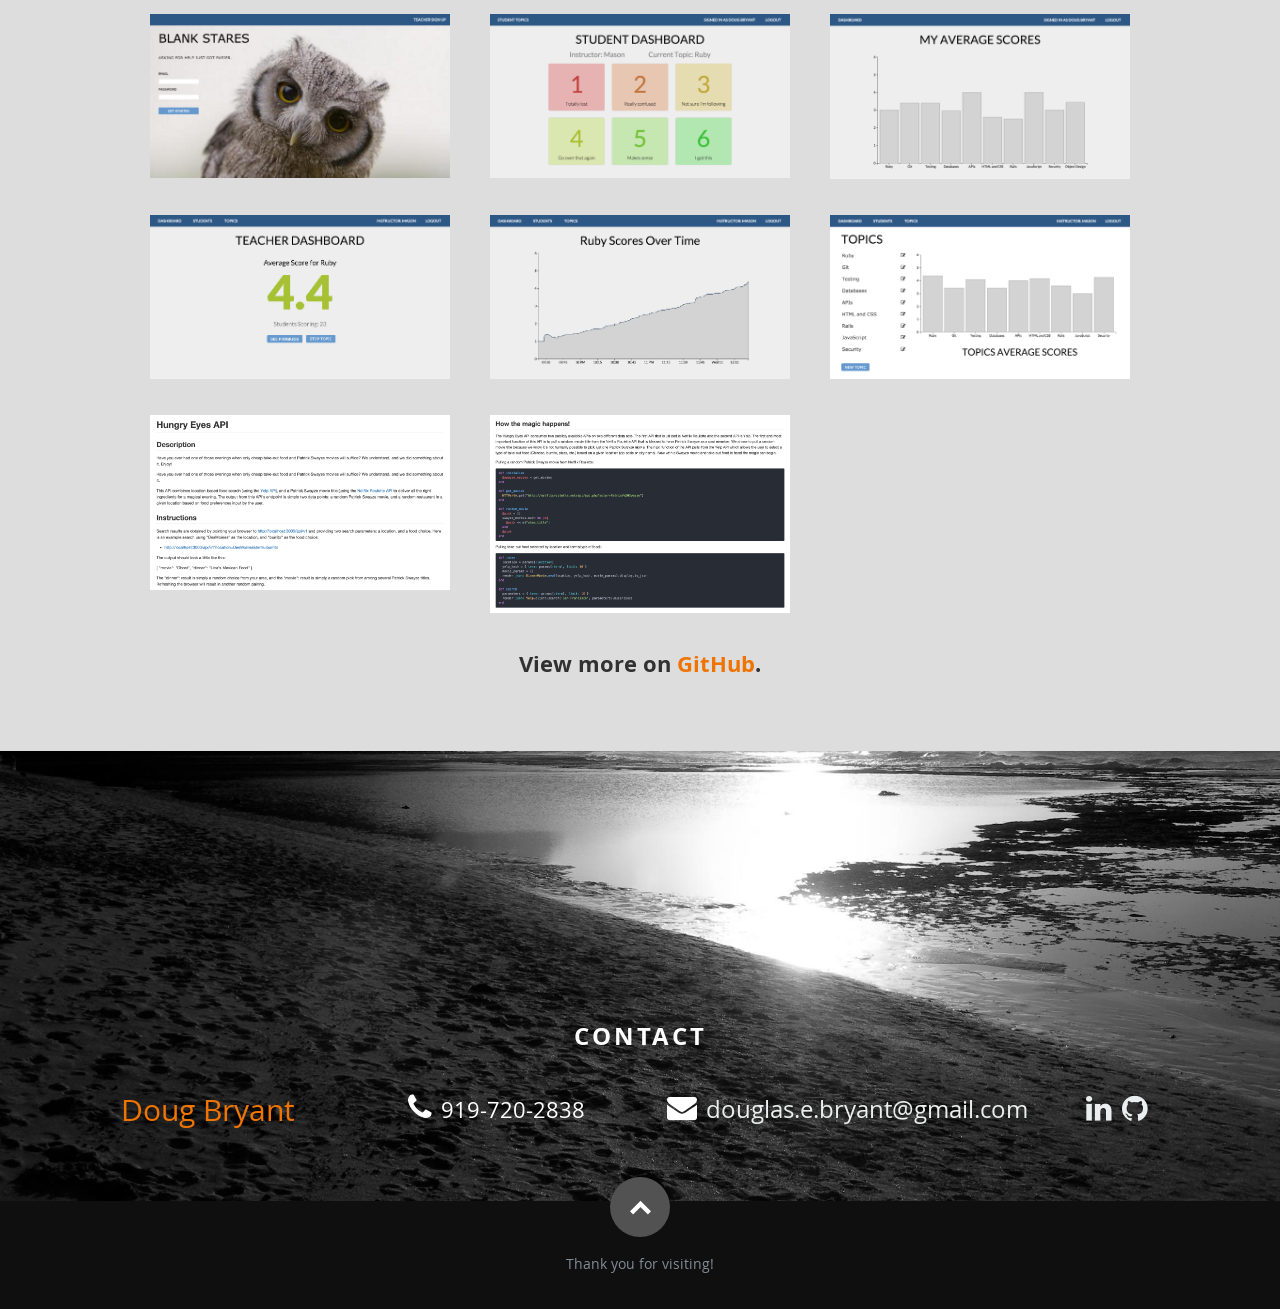
==== commit 94c0285b: "Portfolio done for now" ====
--- a/portfolio/index.html
+++ b/portfolio/index.html
@@ -4,814 +4,347 @@
 <!--[if (gte IE 8)|!(IE)]><!--><html class="no-js" lang="en"> <!--<![endif]-->
 <head>
 
-   <!--- Basic Page Needs
-   ================================================== -->
-   <meta charset="utf-8">
-	<title>Ceevee - Free Responsive HTML5/CSS3 Template</title>
+    <!--- Basic Page Needs
+    ================================================== -->
+    <meta charset="utf-8">
+	<title>Doug Bryant</title>
 	<meta name="description" content="">
 	<meta name="author" content="">
 
-   <!-- Mobile Specific Metas
+    <!-- Mobile Specific Metas
+    ================================================== -->
+	<meta name="viewport" content="width=device-width, initial-scale=1, maximum-scale=1">
+
+	<!-- CSS
+    ================================================== -->
+    <link rel="stylesheet" href="css/default.css">
+	<link rel="stylesheet" href="css/layout.css">
+    <link rel="stylesheet" href="css/media-queries.css">
+    <link rel="stylesheet" href="css/magnific-popup.css">
+
+    <!-- Script
+    ================================================== -->
+	<script src="js/modernizr.js"></script>
+
+    <!-- Favicons
+	================================================== -->
+	<link rel="shortcut icon" href="favicon.ico" >
+
+</head>
+
+<body>
+
+    <!-- Header
+    ================================================== -->
+    <header id="home">
+        <nav id="nav-wrap">
+            <a class="mobile-btn" href="#nav-wrap" title="Show navigation">Show navigation</a>
+	        <a class="mobile-btn" href="#" title="Hide navigation">Hide navigation</a>
+            <ul id="nav" class="nav">
+                <li class="current"><a class="smoothscroll" href="#home">Home</a></li>
+                <li><a class="smoothscroll" href="#about">About</a></li>
+	            <!-- <li><a class="smoothscroll" href="#resume">Resume</a></li> -->
+                <li><a class="smoothscroll" href="#portfolio">Works</a></li>
+                <li><a class="smoothscroll" href="#contact">Contact</a></li>
+            </ul>
+        </nav> <!-- end #nav-wrap -->
+
+        <div class="row banner">
+            <div class="banner-text">
+                <h1><span class="typed"></span></h1>
+            </div>
+        </div>
+
+        <p class="scrolldown">
+            <a class="smoothscroll" href="#about"><i class="icon-down-circle"></i></a>
+        </p>
+    </header> <!-- Header End -->
+
+    <!-- About Section
+    ================================================== -->
+    <section id="about">
+        <div class="row">
+            <div class="about-pic columns">
+                <img class="profile-pic"  src="images/Doug_Bryant_img.jpg" alt="" />
+            </div>
+            <div class="about-desc columns main-col">
+                <h1>About Me</h1>
+
+                <p>In 2015 I came to the overdue conclusion that I needed to seek out a more challenge driven career. It was time to walk away from landscape design / maintenance and to dive headlong into software development. Indeed, it was an extremely stressful transition but I am forever grateful for the opportunity. The overwhelming and yet simple revelation that flourished from this change and continues today, is my desire to create, to learn, and to problem solve. This is a constant motivator that I am proud to employ everyday.
+                </p>
+
+                <div class="row">
+                    <div class="columns view resume item-wrap">
+                        <a href="#resume-modal" class="button"><i class="fa fa-file-text"></i>View Resume</a>
+                    </div>
+                    <div class="columns view references item-wrap">
+                        <a href="#ref-modal" class="button"><i class="fa fa-file-text"></i>View References</a>
+                    </div>
+                </div>
+            </div>
+        </div>
+
+        <div id="resume-modal" class="resume-modal mfp-hide">
+            <img class="scale-with-grid" src="images/portfolio/modals/resume.png" alt="" />
+            <div class="link-box">
+               <a class="popup-modal-dismiss"><i class="fa fa-times-circle"></i> CLOSE</a>
+            </div>
+        </div>
+
+        <div id="ref-modal" class="resume-modal mfp-hide">
+            <img class="scale-with-grid" src="images/portfolio/modals/references.png" alt="" />
+            <div class="link-box">
+               <a class="popup-modal-dismiss"><i class="fa fa-times-circle"></i> CLOSE</a>
+            </div>
+        </div>
+
+    </section> <!-- About Section End-->
+
+    <!-- Portfolio Section
+    ================================================== -->
+    <section id="portfolio">
+
+        <div class="row">
+            <div class="twelve columns collapsed">
+                <h1>Work Examples</h1>
+
+                <!-- portfolio-wrapper -->
+                <div id="portfolio-wrapper" class="bgrid-thirds s-bgrid-thirds cf">
+          	        <div class="columns portfolio-item">
+                        <div class="item-wrap">
+                            <a href="#modal-01" title="">
+                                <img alt="" src="images/portfolio/BS-splash.png">
+                                <div class="overlay">
+                                    <div class="portfolio-item-meta">
+          					            <h5>Splash Page</h5>
+          					        </div>
+                                </div>
+                                <div class="link-icon"><i class="icon-plus"></i></div>
+                            </a>
+                        </div>
+          		    </div>
+
+                    <div class="columns portfolio-item">
+                        <div class="item-wrap">
+                            <a href="#modal-02" title="">
+                                <img alt="" src="images/portfolio/BS-student-dash.png">
+                                <div class="overlay">
+                                    <div class="portfolio-item-meta">
+          					            <h5>Student Dashboard</h5>
+          					        </div>
+                                </div>
+                                <div class="link-icon"><i class="icon-plus"></i></div>
+                            </a>
+                        </div>
+          		    </div>
+
+                    <div class="columns portfolio-item">
+                        <div class="item-wrap">
+                            <a href="#modal-03" title="">
+                                <img alt="" src="images/portfolio/BS-student-scores.png">
+                                <div class="overlay">
+                                    <div class="portfolio-item-meta">
+          					            <h5>Student Scores</h5>
+          					        </div>
+                                </div>
+                                <div class="link-icon"><i class="icon-plus"></i></div>
+                            </a>
+                        </div>
+          		    </div>
+
+                    <div class="columns portfolio-item">
+                        <div class="item-wrap">
+                            <a href="#modal-04" title="">
+                                <img alt="" src="images/portfolio/BS-teacher-dash.png">
+                                <div class="overlay">
+                                    <div class="portfolio-item-meta">
+          					            <h5>Teacher Dashboard</h5>
+          					        </div>
+                                </div>
+                                <div class="link-icon"><i class="icon-plus"></i></div>
+                            </a>
+                        </div>
+          		    </div>
+
+                    <div class="columns portfolio-item">
+                        <div class="item-wrap">
+                            <a href="#modal-05" title="">
+                                <img alt="" src="images/portfolio/BS-topic-scores.png">
+                                <div class="overlay">
+                                    <div class="portfolio-item-meta">
+          					            <h5>Teacher Topic Scores</h5>
+          					        </div>
+                                </div>
+                                <div class="link-icon"><i class="icon-plus"></i></div>
+                            </a>
+                        </div>
+          		    </div>
+
+                    <div class="columns portfolio-item">
+                        <div class="item-wrap">
+                            <a href="#modal-06" title="">
+                                <img alt="" src="images/portfolio/BS-teacher-topics.png">
+                                <div class="overlay">
+                                    <div class="portfolio-item-meta">
+          					            <h5>Teacher Topics</h5>
+          					        </div>
+                                </div>
+                                <div class="link-icon"><i class="icon-plus"></i></div>
+                            </a>
+                        </div>
+          		    </div>
+
+                    <div class="columns portfolio-item">
+                        <div class="item-wrap">
+                            <a href="#modal-07" title="">
+                                <img alt="" src="images/portfolio/hungry-eyes-intro.png">
+                                <div class="overlay">
+                                    <div class="portfolio-item-meta">
+          					            <h5>Hungry Eyes API Introduction</h5>
+          					         </div>
+                                </div>
+                                <div class="link-icon"><i class="icon-plus"></i></div>
+                            </a>
+                        </div>
+          		    </div>
+
+                    <div class="columns portfolio-item">
+                        <div class="item-wrap">
+                            <a href="#modal-08" title="">
+                                <img alt="" src="images/portfolio/hungry-eyes-code.png">
+                                <div class="overlay">
+                                    <div class="portfolio-item-meta">
+          					            <h5>Hungry Eyes API Details</h5>
+          					        </div>
+                                </div>
+                                <div class="link-icon"><i class="icon-plus"></i></div>
+                            </a>
+                        </div>
+          		    </div>
+
+                </div> <!-- portfolio-wrapper end -->
+            </div> <!-- twelve columns end -->
+
+            <!-- Modal Popup
+	        --------------------------------------------------------------- -->
+            <div id="modal-01" class="popup-modal mfp-hide">
+		        <img class="scale-with-grid" src="images/portfolio/modals/m-BS-splash.png" alt="" />
+		        <div class="description-box">
+                    <p>Blank Stares is an educational app that allows students to anonymously give real-time feedback to an instructor based on their comprehension of the instructional material. This feedback then allows the instructor to tailor the best pace for the class. View live on <a href='https://blankstares.herokuapp.com'>Heroku</a> or view the code on <a href='https://github.com/responymous'>GitHub</a>.<br>NOTE: This project was rebranded to Blank Stares after the original responymous repo was created.</p>
+		        </div>
+                <div class="link-box">
+		           <a class="popup-modal-dismiss"><i class="fa fa-times-circle"></i> CLOSE</a>
+                </div>
+	        </div><!-- modal-01 End -->
+
+            <div id="modal-02" class="popup-modal mfp-hide">
+		        <img class="scale-with-grid" src="images/portfolio/modals/m-BS-student-dash.png" alt="" />
+		        <div class="description-box">
+			        <h4>Student Dashboard</h4>
+			        <p>The Student Dashboard offers a scoring system that provides each student the ability to select a score based on their comprehensive level for the current topic.</p>
+		        </div>
+                <div class="link-box">
+		           <a class="popup-modal-dismiss"><i class="fa fa-times-circle"></i> Close</a>
+                </div>
+	        </div><!-- modal-02 End -->
+
+            <div id="modal-03" class="popup-modal mfp-hide">
+		        <img class="scale-with-grid" src="images/portfolio/modals/m-BS-student-scores.png" alt="" />
+		        <div class="description-box">
+			        <h4>Student Scores</h4>
+			        <p>Students can also view the average scores they have recorded for each topic that has been covered. This gives the student a high level view for how they are progressing through the course material.</p>
+		        </div>
+                <div class="link-box">
+		            <a class="popup-modal-dismiss"><i class="fa fa-times-circle"></i> Close</a>
+                </div>
+	        </div><!-- modal-03 End -->
+
+            <div id="modal-04" class="popup-modal mfp-hide">
+		        <img class="scale-with-grid" src="images/portfolio/modals/m-BS-teacher-dash.png" alt="" />
+		        <div class="description-box">
+			        <h4>Teacher Dashboard</h4>
+			        <p>Proin gravida nibh vel velit auctor aliquet. Aenean sollicitudin, lorem quis bibendum auctor, nisi elit consequat ipsum, nec sagittis sem nibh id elit.</p>
+		        </div>
+                <div class="link-box">
+		            <a class="popup-modal-dismiss"><i class="fa fa-times-circle"></i> Close</a>
+                </div>
+	        </div><!-- modal-04 End -->
+
+            <div id="modal-05" class="popup-modal mfp-hide">
+		        <img class="scale-with-grid" src="images/portfolio/modals/m-BS-topic-scores.png" alt="" />
+		        <div class="description-box">
+			        <h4>Topic Scores</h4>
+			        <p>Proin gravida nibh vel velit auctor aliquet. Aenean sollicitudin, lorem quis bibendum auctor, nisi elit consequat ipsum, nec sagittis sem nibh id elit.</p>
+		        </div>
+                <div class="link-box">
+		            <a class="popup-modal-dismiss"><i class="fa fa-times-circle"></i> Close</a>
+                </div>
+	        </div><!-- modal-05 End -->
+
+            <div id="modal-06" class="popup-modal mfp-hide">
+		        <img class="scale-with-grid" src="images/portfolio/modals/m-BS-teacher-topics.png" alt="" />
+		        <div class="description-box">
+			        <h4>Teacher Topics</h4>
+			        <p>Proin gravida nibh vel velit auctor aliquet. Aenean sollicitudin, lorem quis bibendum auctor, nisi elit consequat ipsum, nec sagittis sem nibh id elit.</p>
+		        </div>
+                <div class="link-box">
+		            <a class="popup-modal-dismiss"><i class="fa fa-times-circle"></i> Close</a>
+                </div>
+	        </div><!-- modal-06 End -->
+
+            <div id="modal-07" class="popup-modal mfp-hide">
+		        <img class="scale-with-grid" src="images/portfolio/modals/m-hungry-eyes-intro.png" alt="" />
+                <div class="description-box hungry-eyes">
+                    <p>View the repo on <a href="https://github.com/hungry-eyes">GitHub</a>.</p>
+                </div>
+                <div class="link-box">
+		            <a class="popup-modal-dismiss"><i class="fa fa-times-circle"></i> Close</a>
+                </div>
+	        </div> <!-- modal-07 End -->
+
+            <div id="modal-08" class="popup-modal mfp-hide">
+		        <img class="scale-with-grid" src="images/portfolio/modals/m-hungry-eyes-code.png" alt="" />
+                <div class="link-box">
+		            <a class="popup-modal-dismiss"><i class="fa fa-times-circle"></i> Close</a>
+                </div>
+	        </div> <!-- modal-08 End -->
+
+        </div> <!-- row End -->
+        <h3>View more on <a href="https://github.com/dojodoug">GitHub</a>.</h3>
+    </section> <!-- Portfolio Section End-->
+
+    <!-- Contact Section
    ================================================== -->
-	<meta name="viewport" content="width=device-width, initial-scale=1, maximum-scale=1">
-
-	<!-- CSS
-    ================================================== -->
-   <link rel="stylesheet" href="css/default.css">
-	<link rel="stylesheet" href="css/layout.css">
-   <link rel="stylesheet" href="css/media-queries.css">
-   <link rel="stylesheet" href="css/magnific-popup.css">
-
-   <!-- Script
-   ================================================== -->
-	<script src="js/modernizr.js"></script>
-
-   <!-- Favicons
-	================================================== -->
-	<link rel="shortcut icon" href="favicon.png" >
-
-</head>
-
-<body>
-
-   <!-- Header
-   ================================================== -->
-   <header id="home">
-
-      <nav id="nav-wrap">
-
-         <a class="mobile-btn" href="#nav-wrap" title="Show navigation">Show navigation</a>
-	      <a class="mobile-btn" href="#" title="Hide navigation">Hide navigation</a>
-
-         <ul id="nav" class="nav">
-            <li class="current"><a class="smoothscroll" href="#home">Home</a></li>
-            <li><a class="smoothscroll" href="#about">About</a></li>
-	         <li><a class="smoothscroll" href="#resume">Resume</a></li>
-            <li><a class="smoothscroll" href="#portfolio">Works</a></li>
-            <li><a class="smoothscroll" href="#testimonials">Testimonials</a></li>
-            <li><a class="smoothscroll" href="#contact">Contact</a></li>
-         </ul> <!-- end #nav -->
-
-      </nav> <!-- end #nav-wrap -->
-
-      <div class="row banner">
-         <div>
-            <h1><span class="typed"></span></h1>
-         </div>
-         <div class="banner-text">
-            
-            <h1 class="responsive-headline">DOUG BRYANT</h1>
-            <h3>I'm a Manila based <span>graphic designer</span>, <span>illustrator</span> and <span>webdesigner</span> creating awesome and
-            effective visual identities for companies of all sizes around the globe. Let's <a class="smoothscroll" href="#about">start scrolling</a>
-            and learn more <a class="smoothscroll" href="#about">about me</a>.</h3>
-            <hr />
-            <ul class="social">
-               <li><a href="#"><i class="fa fa-facebook"></i></a></li>
-               <li><a href="#"><i class="fa fa-twitter"></i></a></li>
-               <li><a href="#"><i class="fa fa-google-plus"></i></a></li>
-               <li><a href="#"><i class="fa fa-linkedin"></i></a></li>
-               <li><a href="#"><i class="fa fa-instagram"></i></a></li>
-               <li><a href="#"><i class="fa fa-dribbble"></i></a></li>
-               <li><a href="#"><i class="fa fa-skype"></i></a></li>
-            </ul>
-         </div>
-      </div>
-
-      <p class="scrolldown">
-         <a class="smoothscroll" href="#about"><i class="icon-down-circle"></i></a>
-      </p>
-
-   </header> <!-- Header End -->
-
-
-   <!-- About Section
-   ================================================== -->
-   <section id="about">
-
-      <div class="row">
-
-         <div class="three columns">
-
-            <img class="profile-pic"  src="images/profilepic.jpg" alt="" />
-
-         </div>
-
-         <div class="nine columns main-col">
-
-            <h2>About Me</h2>
-
-            <p>Sed ut perspiciatis unde omnis iste natus error sit voluptatem accusantium doloremque laudantium, totam rem aperiam,
-            eaque ipsa quae ab illo inventore veritatis et quasi architecto beatae vitae dicta sunt explicabo. Nemo enim ipsam
-            voluptatem quia voluptas sit aspernatur aut odit aut fugit, sed quia consequuntur magni dolores eos qui ratione
-            voluptatem sequi nesciunt. Neque porro quisquam est, qui dolorem ipsum quia dolor sit amet, consectetur, adipisci velit,
-            sed quia non numquam eius modi tempora incidunt ut labore et dolore magnam aliquam quaerat voluptatem.
-            Ut enim ad minima veniam, quis nostrum exercitationem ullam corporis suscipit laboriosam.
-            </p>
-
-            <div class="row">
-
-               <div class="columns contact-details">
-
-                  <h2>Contact Details</h2>
-                  <p class="address">
-						   <span>Jonathan Doe</span><br>
-						   <span>1600 Amphitheatre Parkway<br>
-						         Mountain View, CA 94043 US
-                     </span><br>
-						   <span>(123)456-7890</span><br>
-                     <span>anyone@website.com</span>
-					   </p>
-
-               </div>
-
-               <div class="columns download">
-                  <p>
-                     <a href="#" class="button"><i class="fa fa-download"></i>Download Resume</a>
-                  </p>
-               </div>
-
-            </div> <!-- end row -->
-
-         </div> <!-- end .main-col -->
-
-      </div>
-
-   </section> <!-- About Section End-->
-
-
-   <!-- Resume Section
-   ================================================== -->
-   <section id="resume">
-
-      <!-- Education
-      ----------------------------------------------- -->
-      <div class="row education">
-
-         <div class="three columns header-col">
-            <h1><span>Education</span></h1>
-         </div>
-
-         <div class="nine columns main-col">
-
-            <div class="row item">
-
-               <div class="twelve columns">
-
-                  <h3>University of Life</h3>
-                  <p class="info">Master in Graphic Design <span>&bull;</span> <em class="date">April 2007</em></p>
-
-                  <p>
-                  Lorem ipsum dolor sit amet, consectetuer adipiscing elit. Aenean commodo ligula eget dolor. Aenean massa.
-                  Cum sociis natoque penatibus et magnis dis parturient montes, nascetur ridiculus mus. Donec quam felis,
-                  ultricies nec, pellentesque eu, pretium quis, sem. Nulla consequat massa quis enim.
-                  Donec pede justo, fringilla vel, aliquet nec, vulputate eget, arcu. Nullam dictum felis eu pede mollis pretium.
-                  </p>
-
-               </div>
-
-            </div> <!-- item end -->
-
-            <div class="row item">
-
-               <div class="twelve columns">
-
-                  <h3>School of Cool Designers</h3>
-                  <p class="info">B.A. Degree in Graphic Design <span>&bull;</span> <em class="date">March 2003</em></p>
-
-                  <p>
-                  This is Photoshop's version  of Lorem Ipsum. Proin gravida nibh vel velit auctor aliquet.
-                  Aenean sollicitudin, lorem quis bibendum auctor, nisi elit consequat ipsum, nec sagittis sem
-                  nibh id elit. Duis sed odio sit amet nibh vulputate cursus a sit amet mauris. Morbi accumsan
-                  ipsum velit. Nam nec tellus a odio tincidunt auctor a ornare odio. Sed non  mauris vitae erat
-                  </p>
-
-               </div>
-
-            </div> <!-- item end -->
-
-         </div> <!-- main-col end -->
-
-      </div> <!-- End Education -->
-
-
-      <!-- Work
-      ----------------------------------------------- -->
-      <div class="row work">
-
-         <div class="three columns header-col">
-            <h1><span>Work</span></h1>
-         </div>
-
-         <div class="nine columns main-col">
-
-            <div class="row item">
-
-               <div class="twelve columns">
-
-                  <h3>Awesome Design Studio</h3>
-                  <p class="info">Senior UX Designer <span>&bull;</span> <em class="date">March 2010 - Present</em></p>
-
-                  <p>
-                  Lorem ipsum dolor sit amet, consectetuer adipiscing elit. Aenean commodo ligula eget dolor. Aenean massa.
-                  Cum sociis natoque penatibus et magnis dis parturient montes, nascetur ridiculus mus. Donec quam felis,
-                  ultricies nec, pellentesque eu, pretium quis, sem. Nulla consequat massa quis enim.
-                  Donec pede justo, fringilla vel, aliquet nec, vulputate eget, arcu. Nullam dictum felis eu pede mollis pretium.
-                  </p>
-
-               </div>
-
-            </div> <!-- item end -->
-
-            <div class="row item">
-
-               <div class="twelve columns">
-
-                  <h3>Super Cool Studio</h3>
-                  <p class="info">UX Designer <span>&bull;</span> <em class="date">March 2007 - February 2010</em></p>
-
-                  <p>
-                  This is Photoshop's version  of Lorem Ipsum. Proin gravida nibh vel velit auctor aliquet.
-                  Aenean sollicitudin, lorem quis bibendum auctor, nisi elit consequat ipsum, nec sagittis sem
-                  nibh id elit. Duis sed odio sit amet nibh vulputate cursus a sit amet mauris. Morbi accumsan
-                  ipsum velit. Nam nec tellus a odio tincidunt auctor a ornare odio. Sed non  mauris vitae erat
-                  </p>
-
-               </div>
-
-            </div> <!-- item end -->
-
-         </div> <!-- main-col end -->
-
-      </div> <!-- End Work -->
-
-
-      <!-- Skills
-      ----------------------------------------------- -->
-      <div class="row skill">
-
-         <div class="three columns header-col">
-            <h1><span>Skills</span></h1>
-         </div>
-
-         <div class="nine columns main-col">
-
-            <p>Sed ut perspiciatis unde omnis iste natus error sit voluptatem accusantium doloremque laudantium, totam rem aperiam,
-            eaque ipsa quae ab illo inventore veritatis et quasi architecto beatae vitae dicta sunt explicabo. Nemo enim ipsam
-            voluptatem quia voluptas sit aspernatur aut odit aut fugit, sed quia consequuntur magni dolores eos qui ratione
-            voluptatem sequi nesciunt.
-            </p>
-
-				<div class="bars">
-
-				   <ul class="skills">
-					   <li><span class="bar-expand photoshop"></span><em>Photoshop</em></li>
-                  <li><span class="bar-expand illustrator"></span><em>Illustrator</em></li>
-						<li><span class="bar-expand wordpress"></span><em>Wordpress</em></li>
-						<li><span class="bar-expand css"></span><em>CSS</em></li>
-						<li><span class="bar-expand html5"></span><em>HTML5</em></li>
-                  <li><span class="bar-expand jquery"></span><em>jQuery</em></li>
-					</ul>
-
-				</div><!-- end skill-bars -->
-
-			</div> <!-- main-col end -->
-
-      </div> <!-- End skills -->
-
-   </section> <!-- Resume Section End-->
-
-
-   <!-- Portfolio Section
-   ================================================== -->
-   <section id="portfolio">
-
-      <div class="row">
-
-         <div class="twelve columns collapsed">
-
-            <h1>Check Out Some of My Works.</h1>
-
-            <!-- portfolio-wrapper -->
-            <div id="portfolio-wrapper" class="bgrid-quarters s-bgrid-thirds cf">
-
-          	   <div class="columns portfolio-item">
-                  <div class="item-wrap">
-
-                     <a href="#modal-01" title="">
-                        <img alt="" src="images/portfolio/coffee.jpg">
-                        <div class="overlay">
-                           <div class="portfolio-item-meta">
-          					      <h5>Coffee</h5>
-                              <p>Illustrration</p>
-          					   </div>
-                        </div>
-                        <div class="link-icon"><i class="icon-plus"></i></div>
-                     </a>
-
-                  </div>
-          		</div> <!-- item end -->
-
-               <div class="columns portfolio-item">
-                  <div class="item-wrap">
-
-                     <a href="#modal-02" title="">
-                        <img alt="" src="images/portfolio/console.jpg">
-                        <div class="overlay">
-                           <div class="portfolio-item-meta">
-          					      <h5>Console</h5>
-                              <p>Web Development</p>
-          					   </div>
-                        </div>
-                        <div class="link-icon"><i class="icon-plus"></i></div>
-                     </a>
-
-                  </div>
-          		</div> <!-- item end -->
-
-               <div class="columns portfolio-item">
-                  <div class="item-wrap">
-
-                     <a href="#modal-03" title="">
-                        <img alt="" src="images/portfolio/judah.jpg">
-                        <div class="overlay">
-                           <div class="portfolio-item-meta">
-          					      <h5>Judah</h5>
-                              <p>Webdesign</p>
-          					   </div>
-                        </div>
-                        <div class="link-icon"><i class="icon-plus"></i></div>
-                     </a>
-
-                  </div>
-          		</div> <!-- item end -->
-
-               <div class="columns portfolio-item">
-                  <div class="item-wrap">
-
-                     <a href="#modal-04" title="">
-                        <img alt="" src="images/portfolio/into-the-light.jpg">
-                        <div class="overlay">
-                           <div class="portfolio-item-meta">
-          					      <h5>Into The Light</h5>
-                              <p>Photography</p>
-          					   </div>
-                        </div>
-                        <div class="link-icon"><i class="icon-plus"></i></div>
-                     </a>
-
-                  </div>
-          		</div> <!-- item end -->
-
-               <div class="columns portfolio-item">
-                  <div class="item-wrap">
-
-                     <a href="#modal-05" title="">
-                        <img alt="" src="images/portfolio/farmerboy.jpg">
-                        <div class="overlay">
-                           <div class="portfolio-item-meta">
-          					      <h5>Farmer Boy</h5>
-                              <p>Branding</p>
-          					   </div>
-                        </div>
-                        <div class="link-icon"><i class="icon-plus"></i></div>
-                     </a>
-
-                  </div>
-          		</div> <!-- item end -->
-
-               <div class="columns portfolio-item">
-                  <div class="item-wrap">
-
-                     <a href="#modal-06" title="">
-                        <img alt="" src="images/portfolio/girl.jpg">
-                        <div class="overlay">
-                           <div class="portfolio-item-meta">
-          					      <h5>Girl</h5>
-                              <p>Photography</p>
-          					   </div>
-                        </div>
-                        <div class="link-icon"><i class="icon-plus"></i></div>
-                     </a>
-
-                  </div>
-          		</div> <!-- item end -->
-
-               <div class="columns portfolio-item">
-                  <div class="item-wrap">
-
-                     <a href="#modal-07" title="">
-                        <img alt="" src="images/portfolio/origami.jpg">
-                        <div class="overlay">
-                           <div class="portfolio-item-meta">
-          					      <h5>Origami</h5>
-                              <p>Illustrration</p>
-          					   </div>
-                        </div>
-                        <div class="link-icon"><i class="icon-plus"></i></div>
-                     </a>
-
-                  </div>
-          		</div> <!-- item end -->
-
-               <div class="columns portfolio-item">
-                  <div class="item-wrap">
-
-                     <a href="#modal-08" title="">
-                        <img alt="" src="images/portfolio/retrocam.jpg">
-                        <div class="overlay">
-                           <div class="portfolio-item-meta">
-          					      <h5>Retrocam</h5>
-                              <p>Web Development</p>
-          					   </div>
-                        </div>
-                        <div class="link-icon"><i class="icon-plus"></i></div>
-                     </a>
-
-                  </div>
-          		</div>  <!-- item end -->
-
-            </div> <!-- portfolio-wrapper end -->
-
-         </div> <!-- twelve columns end -->
-
-
-         <!-- Modal Popup
-	      --------------------------------------------------------------- -->
-
-         <div id="modal-01" class="popup-modal mfp-hide">
-
-		      <img class="scale-with-grid" src="images/portfolio/modals/m-coffee.jpg" alt="" />
-
-		      <div class="description-box">
-			      <h4>Coffee Cup</h4>
-			      <p>Proin gravida nibh vel velit auctor aliquet. Aenean sollicitudin, lorem quis bibendum auctor, nisi elit consequat ipsum, nec sagittis sem nibh id elit.</p>
-               <span class="categories"><i class="fa fa-tag"></i>Branding, Webdesign</span>
-		      </div>
-
-            <div class="link-box">
-               <a href="http://www.behance.net">Details</a>
-		         <a class="popup-modal-dismiss">Close</a>
-            </div>
-
-	      </div><!-- modal-01 End -->
-
-         <div id="modal-02" class="popup-modal mfp-hide">
-
-		      <img class="scale-with-grid" src="images/portfolio/modals/m-console.jpg" alt="" />
-
-		      <div class="description-box">
-			      <h4>Console</h4>
-			      <p>Proin gravida nibh vel velit auctor aliquet. Aenean sollicitudin, lorem quis bibendum auctor, nisi elit consequat ipsum, nec sagittis sem nibh id elit.</p>
-               <span class="categories"><i class="fa fa-tag"></i>Branding, Web Development</span>
-		      </div>
-
-            <div class="link-box">
-               <a href="http://www.behance.net">Details</a>
-		         <a class="popup-modal-dismiss">Close</a>
-            </div>
-
-	      </div><!-- modal-02 End -->
-
-         <div id="modal-03" class="popup-modal mfp-hide">
-
-		      <img class="scale-with-grid" src="images/portfolio/modals/m-judah.jpg" alt="" />
-
-		      <div class="description-box">
-			      <h4>Judah</h4>
-			      <p>Proin gravida nibh vel velit auctor aliquet. Aenean sollicitudin, lorem quis bibendum auctor, nisi elit consequat ipsum, nec sagittis sem nibh id elit.</p>
-               <span class="categories"><i class="fa fa-tag"></i>Branding</span>
-		      </div>
-
-            <div class="link-box">
-               <a href="http://www.behance.net">Details</a>
-		         <a class="popup-modal-dismiss">Close</a>
-            </div>
-
-	      </div><!-- modal-03 End -->
-
-         <div id="modal-04" class="popup-modal mfp-hide">
-
-		      <img class="scale-with-grid" src="images/portfolio/modals/m-intothelight.jpg" alt="" />
-
-		      <div class="description-box">
-			      <h4>Into the Light</h4>
-			      <p>Proin gravida nibh vel velit auctor aliquet. Aenean sollicitudin, lorem quis bibendum auctor, nisi elit consequat ipsum, nec sagittis sem nibh id elit.</p>
-               <span class="categories"><i class="fa fa-tag"></i>Photography</span>
-		      </div>
-
-            <div class="link-box">
-               <a href="http://www.behance.net">Details</a>
-		         <a class="popup-modal-dismiss">Close</a>
-            </div>
-
-	      </div><!-- modal-04 End -->
-
-         <div id="modal-05" class="popup-modal mfp-hide">
-
-		      <img class="scale-with-grid" src="images/portfolio/modals/m-farmerboy.jpg" alt="" />
-
-		      <div class="description-box">
-			      <h4>Farmer Boy</h4>
-			      <p>Proin gravida nibh vel velit auctor aliquet. Aenean sollicitudin, lorem quis bibendum auctor, nisi elit consequat ipsum, nec sagittis sem nibh id elit.</p>
-               <span class="categories"><i class="fa fa-tag"></i>Branding, Webdesign</span>
-		      </div>
-
-            <div class="link-box">
-               <a href="http://www.behance.net">Details</a>
-		         <a class="popup-modal-dismiss">Close</a>
-            </div>
-
-	      </div><!-- modal-05 End -->
-
-         <div id="modal-06" class="popup-modal mfp-hide">
-
-		      <img class="scale-with-grid" src="images/portfolio/modals/m-girl.jpg" alt="" />
-
-		      <div class="description-box">
-			      <h4>Girl</h4>
-			      <p>Proin gravida nibh vel velit auctor aliquet. Aenean sollicitudin, lorem quis bibendum auctor, nisi elit consequat ipsum, nec sagittis sem nibh id elit.</p>
-               <span class="categories"><i class="fa fa-tag"></i>Photography</span>
-		      </div>
-
-            <div class="link-box">
-               <a href="http://www.behance.net">Details</a>
-		         <a class="popup-modal-dismiss">Close</a>
-            </div>
-
-	      </div><!-- modal-06 End -->
-
-         <div id="modal-07" class="popup-modal mfp-hide">
-
-		      <img class="scale-with-grid" src="images/portfolio/modals/m-origami.jpg" alt="" />
-
-		      <div class="description-box">
-			      <h4>Origami</h4>
-			      <p>Proin gravida nibh vel velit auctor aliquet. Aenean sollicitudin, lorem quis bibendum auctor, nisi elit consequat ipsum, nec sagittis sem nibh id elit.</p>
-               <span class="categories"><i class="fa fa-tag"></i>Branding, Illustration</span>
-		      </div>
-
-            <div class="link-box">
-               <a href="http://www.behance.net">Details</a>
-		         <a class="popup-modal-dismiss">Close</a>
-            </div>
-
-	      </div><!-- modal-07 End -->
-
-         <div id="modal-08" class="popup-modal mfp-hide">
-
-		      <img class="scale-with-grid" src="images/portfolio/modals/m-retrocam.jpg" alt="" />
-
-		      <div class="description-box">
-			      <h4>Retrocam</h4>
-			      <p>Proin gravida nibh vel velit auctor aliquet. Aenean sollicitudin, lorem quis bibendum auctor, nisi elit consequat ipsum, nec sagittis sem nibh id elit.</p>
-               <span class="categories"><i class="fa fa-tag"></i>Webdesign, Photography</span>
-		      </div>
-
-            <div class="link-box">
-               <a href="http://www.behance.net">Details</a>
-		         <a class="popup-modal-dismiss">Close</a>
-            </div>
-
-	      </div><!-- modal-01 End -->
-
-
-      </div> <!-- row End -->
-
-   </section> <!-- Portfolio Section End-->
-
-
-   <!-- Call-To-Action Section
-   ================================================== -->
-   <section id="call-to-action">
-
-      <div class="row">
-
-         <div class="two columns header-col">
-
-            <h1><span>Get Hosting.</span></h1>
-
-         </div>
-
-         <div class="seven columns">
-
-            <h2><a href="http://www.dreamhost.com/r.cgi?287326|STYLESHOUT">Host This Template on Dreamhost.</a></h2>
-            <p>Looking for an awesome and reliable webhosting? Try <a href="http://www.dreamhost.com/r.cgi?287326|STYLESHOUT"><span>DreamHost</span></a>.
-					Get <span>$50 off</span> when you sign up with the promocode <span>STYLESHOUT</span>. 
-					<!-- Simply type	the promocode in the box labeled “Promo Code” when placing your order. --></p>
-
-         </div>
-
-         <div class="three columns action">
-
-            <a href="http://www.dreamhost.com/r.cgi?287326|STYLESHOUT" class="button">Sign Up Now</a>
-
-         </div>
-
-      </div>
-
-   </section> <!-- Call-To-Action Section End-->
-
-
-   <!-- Testimonials Section
-   ================================================== -->
-   <section id="testimonials">
-
-      <div class="text-container">
-
-         <div class="row">
-
-            <div class="two columns header-col">
-
-               <h1><span>Client Testimonials</span></h1>
-
-            </div>
-
-            <div class="ten columns flex-container">
-
-               <div class="flexslider">
-
-                  <ul class="slides">
-
-                     <li>
-                        <blockquote>
-                           <p>Your work is going to fill a large part of your life, and the only way to be truly satisfied is
-                           to do what you believe is great work. And the only way to do great work is to love what you do.
-                           If you haven't found it yet, keep looking. Don't settle. As with all matters of the heart, you'll know when you find it.
-                           </p>
-                           <cite>Steve Jobs</cite>
-                        </blockquote>
-                     </li> <!-- slide ends -->
-
-                     <li>
-                        <blockquote>
-                           <p>This is Photoshop's version  of Lorem Ipsum. Proin gravida nibh vel velit auctor aliquet.
-                           Aenean sollicitudin, lorem quis bibendum auctor, nisi elit consequat ipsum, nec sagittis sem
-                           nibh id elit. Duis sed odio sit amet nibh vulputate cursus a sit amet mauris.
-                           </p>
-                           <cite>Mr. Adobe</cite>
-                        </blockquote>
-                     </li> <!-- slide ends -->
-
-                  </ul>
-
-               </div> <!-- div.flexslider ends -->
-
-            </div> <!-- div.flex-container ends -->
-
-         </div> <!-- row ends -->
-
-       </div>  <!-- text-container ends -->
-
-   </section> <!-- Testimonials Section End-->
-
-
-   <!-- Contact Section
-   ================================================== -->
-   <section id="contact">
-
-         <div class="row section-head">
-
-            <div class="two columns header-col">
-
-               <h1><span>Get In Touch.</span></h1>
-
-            </div>
-
-            <div class="ten columns">
-
-                  <p class="lead">Sed ut perspiciatis unde omnis iste natus error sit voluptatem accusantium doloremque laudantium, totam rem aperiam,
-                  eaque ipsa quae ab illo inventore veritatis et quasi architecto beatae vitae dicta sunt explicabo. Nemo enim ipsam
-                  voluptatem quia voluptas sit aspernatur aut odit aut fugit.
-                  </p>
-
-            </div>
-
-         </div>
-
-         <div class="row">
-
-            <div class="eight columns">
-
-               <!-- form -->
-               <form action="" method="post" id="contactForm" name="contactForm">
-					<fieldset>
-
-                  <div>
-						   <label for="contactName">Name <span class="required">*</span></label>
-						   <input type="text" value="" size="35" id="contactName" name="contactName">
-                  </div>
-
-                  <div>
-						   <label for="contactEmail">Email <span class="required">*</span></label>
-						   <input type="text" value="" size="35" id="contactEmail" name="contactEmail">
-                  </div>
-
-                  <div>
-						   <label for="contactSubject">Subject</label>
-						   <input type="text" value="" size="35" id="contactSubject" name="contactSubject">
-                  </div>
-
-                  <div>
-                     <label for="contactMessage">Message <span class="required">*</span></label>
-                     <textarea cols="50" rows="15" id="contactMessage" name="contactMessage"></textarea>
-                  </div>
-
-                  <div>
-                     <button class="submit">Submit</button>
-                     <span id="image-loader">
-                        <img alt="" src="images/loader.gif">
-                     </span>
-                  </div>
-
-					</fieldset>
-				   </form> <!-- Form End -->
-
-               <!-- contact-warning -->
-               <div id="message-warning"> Error boy</div>
-               <!-- contact-success -->
-				   <div id="message-success">
-                  <i class="fa fa-check"></i>Your message was sent, thank you!<br>
-				   </div>
-
-            </div>
-
-
-            <aside class="four columns footer-widgets">
-
-               <div class="widget widget_contact">
-
-					   <h4>Address and Phone</h4>
-					   <p class="address">
-						   Jonathan Doe<br>
-						   1600 Amphitheatre Parkway <br>
-						   Mountain View, CA 94043 US<br>
-						   <span>(123) 456-7890</span>
-					   </p>
-
-				   </div>
-
-               <div class="widget widget_tweets">
-
-                  <h4 class="widget-title">Latest Tweets</h4>
-
-                  <ul id="twitter">
-                     <li>
-                        <span>
-                        This is Photoshop's version  of Lorem Ipsum. Proin gravida nibh vel velit auctor aliquet.
-                        Aenean sollicitudin, lorem quis bibendum auctor, nisi elit consequat ipsum
-                        <a href="#">http://t.co/CGIrdxIlI3</a>
-                        </span>
-                        <b><a href="#">2 Days Ago</a></b>
-                     </li>
-                     <li>
-                        <span>
-                        Sed ut perspiciatis unde omnis iste natus error sit voluptatem accusantium doloremque laudantium, totam rem aperiam,
-                        eaque ipsa quae ab illo inventore veritatis et quasi
-                        <a href="#">http://t.co/CGIrdxIlI3</a>
-                        </span>
-                        <b><a href="#">3 Days Ago</a></b>
-                     </li>
-                  </ul>
-
-		         </div>
-
-            </aside>
-
-      </div>
-
-   </section> <!-- Contact Section End-->
-
-
-   <!-- footer
-   ================================================== -->
-   <footer>
-
-      <div class="row">
-
-         <div class="twelve columns">
-
-            <ul class="social-links">
-               <li><a href="#"><i class="fa fa-facebook"></i></a></li>
-               <li><a href="#"><i class="fa fa-twitter"></i></a></li>
-               <li><a href="#"><i class="fa fa-google-plus"></i></a></li>
-               <li><a href="#"><i class="fa fa-linkedin"></i></a></li>
-               <li><a href="#"><i class="fa fa-instagram"></i></a></li>
-               <li><a href="#"><i class="fa fa-dribbble"></i></a></li>
-               <li><a href="#"><i class="fa fa-skype"></i></a></li>
-            </ul>
-
-            <ul class="copyright">
-               <li>&copy; Copyright 2014 CeeVee</li>
-               <li>Design by <a title="Styleshout" href="http://www.styleshout.com/">Styleshout</a></li>   
-            </ul>
-
-         </div>
-
-         <div id="go-top"><a class="smoothscroll" title="Back to Top" href="#home"><i class="icon-up-open"></i></a></div>
-
-      </div>
-
-   </footer> <!-- Footer End-->
+    <section id="contact">
+        <div class="row">
+            <h1>Contact</h1>
+            <div class="contact-name column">
+                <p>Doug Bryant</p>
+            </div>
+            <div class="contact-phone column">
+                <i class="fa fa-phone social-links"></i>
+                <p>919-720-2838</p>
+            </div>
+            <div class="contact-email column">
+                <i class="fa fa-envelope social-links"></i>
+                <a href="mailto:douglas.e.bryant@gmail.com?Subject=Hi" target="_top">douglas.e.bryant@gmail.com</a>
+            </div>
+            <div class="contact-social social-links column">
+                <a href="https://github.com/dojodoug"><i class="fa fa-github"></i></a>
+                <a href="https://www.linkedin.com/in/dougebryant/"><i class="fa fa-linkedin"></i></a>
+            </div>
+        </div>
+    </section>
+
+    <!-- footer
+    ================================================== -->
+    <footer>
+        <div class="row">
+            <div id="go-top"><a class="smoothscroll" title="Back to Top" href="#home"><i class="icon-up-open"></i></a></div>
+            <p>Thank you for visiting!</p>
+        </div>
+    </footer>
+    <!-- Footer End-->
 
    <!-- Java Script
    ================================================== -->
@@ -828,4 +361,73 @@
 
 </body>
 
-</html>+</html>
+
+    <!-- IF I DECIDE TO ADD A RESUME SECTION AT A LATER DATE --->
+    <!-- Resume Section
+    ================================================== -->
+    <!-- <section id="resume"> -->
+
+        <!-- Skills
+        ----------------------------------------------- -->
+        <!-- <div class="row skill">
+            <div class="three columns header-col">
+                <h1><span>Skills</span></h1>
+            </div>
+            <div class="nine columns main-col">
+                <p>SKILLS SKILLS SKILLS</p>
+                <div class="bars">
+                    <ul class="skills">
+                        <li><span class="bar-expand photoshop"></span><em>Photoshop</em></li>
+                        <li><span class="bar-expand illustrator"></span><em>Illustrator</em></li>
+                        <li><span class="bar-expand wordpress"></span><em>Wordpress</em></li>
+                        <li><span class="bar-expand css"></span><em>CSS</em></li>
+                        <li><span class="bar-expand html5"></span><em>HTML5</em></li>
+                        <li><span class="bar-expand jquery"></span><em>jQuery</em></li>
+                    </ul>
+                </div>  --><!-- end skill-bars -->
+            <!-- </div>
+        </div> --> <!-- End skills -->
+
+        <!-- Work
+        ----------------------------------------------- -->
+        <!-- <div class="row work">
+            <div class="three columns header-col">
+                <h1><span>Work</span></h1>
+            </div>
+            <div class="nine columns main-col">
+                <div class="row item">
+                    <div class="twelve columns">
+                        <h3>Job 1</h3>
+                        <p class="info">Position 1<span>&bull;</span> <em class="date">March 2010 - Present</em></p>
+                        <p>Job Description/Responsibilities</p>
+                    </div>
+                </div> -->
+                <!-- <div class="row item">
+                    <div class="twelve columns">
+                        <h3>Job 2</h3>
+                        <p class="info">Position 2<span>&bull;</span> <em class="date">March 2010 - Present</em></p>
+                        <p>Job Description/Responsibilities</p>
+                    </div>
+                </div> 
+            </div>
+        </div> --> <!-- End Work -->
+
+        <!-- Education
+        ----------------------------------------------- -->
+        <!-- <div class="row education">
+            <div class="three columns header-col">
+                <h1><span>Education</span></h1>
+            </div>
+            <div class="nine columns main-col">
+                <div class="row item">
+                    <div class="twelve columns">
+                        <h3>Education 1</h3>
+                        <p class="info">Degree 1<span>&bull;</span> <em class="date">April 2007</em></p>
+                        <p>Education Details</p>
+                    </div>
+                </div>
+            </div>
+        </div> --> <!-- End Education -->
+
+    <!-- </section> --> <!-- Resume Section End-->
--- a/portfolio/css/default.css
+++ b/portfolio/css/default.css
@@ -0,0 +1,807 @@
+/*
+=====================================================================
+*   Ceevee v1.0 Default Stylesheet
+*   url: styleshout.com
+*   03-17-2014
+=====================================================================
+
+TOC:
+a. Webfonts and Icon fonts
+b. Reset
+c. Default Styles
+   1. Basic
+   2. Typography
+   3. Links
+   4. Images
+   5. Buttons
+   6. Forms
+d. Grid
+e. Others
+   1. Clearing
+   2. Misc
+
+=====================================================================  */
+
+/* ------------------------------------------------------------------ */
+/* a. Webfonts and Icon fonts
+ ------------------------------------------------------------------ */
+
+@import url("fonts.css");
+@import url("fontello/css/fontello.css");
+@import url("font-awesome/css/font-awesome.min.css");
+
+/* ------------------------------------------------------------------
+/* b. Reset
+      Adapted from:
+      Normalize.css - https://github.com/necolas/normalize.css/
+      HTML5 Doctor Reset - html5doctor.com/html-5-reset-stylesheet/
+/* ------------------------------------------------------------------ */
+
+html, body, div, span, object, iframe,
+h1, h2, h3, h4, h5, h6, p, blockquote, pre,
+abbr, address, cite, code,
+del, dfn, em, img, ins, kbd, q, samp,
+small, strong, sub, sup, var,
+b, i,
+dl, dt, dd, ol, ul, li,
+fieldset, form, label, legend,
+table, caption, tbody, tfoot, thead, tr, th, td,
+article, aside, canvas, details, figcaption, figure,
+footer, header, hgroup, menu, nav, section, summary,
+time, mark, audio, video {
+   margin: 0;
+   padding: 0;
+   border: 0;
+   outline: 0;
+   font-size: 100%;
+   vertical-align: baseline;
+   background: transparent;
+}
+
+article,aside,details,figcaption,figure,
+footer,header,hgroup,menu,nav,section {
+   display: block;
+}
+
+audio,
+canvas,
+video {
+   display: inline-block;
+}
+
+audio:not([controls]) {
+   display: none;
+   height: 0;
+}
+
+[hidden] { display: none; }
+
+code, kbd, pre, samp {
+   font-family: monospace, serif;
+   font-size: 1em;
+}
+
+pre {
+   white-space: pre;
+   white-space: pre-wrap;
+   word-wrap: break-word;
+}
+
+blockquote, q { quotes: &#8220 &#8220; }
+
+blockquote:before, blockquote:after,
+q:before, q:after {
+   content: '';
+   content: none;
+}
+
+ins {
+   background-color: #ff9;
+   color: #000;
+   text-decoration: none;
+}
+
+mark {
+   background-color: #A7F4F6;
+   color: #555;
+}
+
+del { text-decoration: line-through; }
+
+abbr[title], dfn[title] {
+   border-bottom: 1px dotted;
+   cursor: help;
+}
+
+table {
+   border-collapse: collapse;
+   border-spacing: 0;
+}
+
+
+/* ------------------------------------------------------------------ */
+/* c. Default and Basic Styles
+      Adapted from:
+      Skeleton CSS Framework - http://www.getskeleton.com/
+      Typeplate Typographic Starter Kit - http://typeplate.com/
+/* ------------------------------------------------------------------ */
+
+/*  1. Basic  ------------------------------------------------------- */
+
+*,
+*:before,
+*:after {
+   -moz-box-sizing: border-box;
+   -webkit-box-sizing: border-box;
+   box-sizing: border-box;
+}
+
+html {
+   font-size: 62.5%;
+   -webkit-font-smoothing: antialiased;
+}
+
+body {
+   background: #fff;
+   font-family: 'opensans-regular', sans-serif;
+   font-weight: normal;
+   font-size: 15px;
+   line-height: 30px;
+	color: #838C95;
+
+   -webkit-font-smoothing: antialiased; /* Fix for webkit rendering */
+	-webkit-text-size-adjust: 100%;
+}
+
+/*  2. Typography
+       Vertical rhythm with leading derived from 6
+--------------------------------------------------------------------- */
+
+h1, h2, h3, h4, h5, h6 {
+   color: #313131;
+	font-family: 'opensans-bold', sans-serif;
+   font-weight: normal;
+}
+h1 a, h2 a, h3 a, h4 a, h5 a, h6 a { font-weight: inherit; }
+h1 { font-size: 38px; line-height: 42px; margin-bottom: 12px; letter-spacing: -1px; }
+h2 { font-size: 28px; line-height: 36px; margin-bottom: 6px; }
+h3 { font-size: 22px; line-height: 30px; margin-bottom: 12px; }
+h4 { font-size: 20px; line-height: 30px; margin-bottom: 6px; }
+h5 { font-size: 18px; line-height: 30px; }
+h6 { font-size: 14px; line-height: 30px; }
+.subheader { }
+
+p { margin: 0 0 30px 0; }
+p img { margin: 0; }
+p.lead {
+   font: 19px/36px 'opensans-light', sans-serif;
+   margin-bottom: 18px;
+}
+
+/* for 'em' and 'strong' tags, font-size and line-height should be same with
+the body tag due to rendering problems in some browsers */
+em { font: 15px/30px 'opensans-italic', sans-serif; }
+strong, b { font: 15px/30px 'opensans-bold', sans-serif; }
+small { font-size: 11px; line-height: inherit; }
+
+/*	Blockquotes */
+blockquote {
+   margin: 30px 0px;
+   padding-left: 40px;
+   position: relative;
+}
+blockquote:before {
+   content: "\201C";
+   opacity: 0.45;
+   font-size: 80px;
+   line-height: 0px;
+   margin: 0;
+   font-family: arial, sans-serif;
+
+   position: absolute;
+   top:  30px;
+	left: 0;
+}
+blockquote p {
+   font-family: 'librebaskerville-italic', serif;
+   padding: 0;
+   font-size: 18px;
+   line-height: 36px;
+}
+blockquote cite {
+   display: block;
+   font-size: 12px;
+   font-style: normal;
+   line-height: 18px;
+}
+blockquote cite:before { content: "\2014 \0020"; }
+blockquote cite a,
+blockquote cite a:visited { color: #8B9798; border: none }
+
+/* ---------------------------------------------------------------------
+/*  Pull Quotes Markup
+/*
+    <aside class="pull-quote">
+		<blockquote>
+			<p></p>
+		</blockquote>
+	 </aside>
+/*
+/* --------------------------------------------------------------------- */
+.pull-quote {
+   position: relative;
+	padding: 18px 30px 18px 0px;
+}
+.pull-quote:before,
+.pull-quote:after {
+	height: 1em;
+	opacity: 0.45;
+	position: absolute;
+	font-size: 80px;
+   font-family: Arial, Sans-Serif;
+}
+.pull-quote:before {
+	content: "\201C";
+	top:  33px;
+	left: 0;
+}
+.pull-quote:after {
+	content: '\201D';
+	bottom: -33px;
+	right: 0;
+}
+.pull-quote blockquote {
+   margin: 0;
+}
+.pull-quote blockquote:before {
+   content: none;
+}
+
+/* Abbreviations */
+abbr {
+   font-family: 'opensans-bold', sans-serif;
+	font-variant: small-caps;
+	text-transform: lowercase;
+   letter-spacing: .5px;
+	color: gray;
+}
+abbr:hover { cursor: help; }
+
+/* drop cap */
+.drop-cap:first-letter {
+	float: left;
+	margin: 0;
+	padding: 14px 6px 0 0;
+	font-size: 84px;
+	font-family: /* Copperplate */ 'opensans-bold', sans-serif;
+   line-height: 60px;
+	text-indent: 0;
+	background: transparent;
+	color: inherit;
+}
+
+hr { border: solid #E3E3E3; border-width: 1px 0 0; clear: both; margin: 11px 0 30px; height: 0; }
+
+
+/*  3. Links  ------------------------------------------------------- */
+
+a, a:visited {
+   text-decoration: none;
+   outline: 0;
+   color: #f07400;
+
+   -webkit-transition: color .3s ease-in-out;
+   -moz-transition: color .3s ease-in-out;
+   -o-transition: color .3s ease-in-out;
+   transition: color .3s ease-in-out;
+}
+a:hover, a:focus { color: #313131; }
+p a, p a:visited { line-height: inherit; }
+
+
+/*  4. List  --------------------------------------------------------- */
+
+ul, ol { margin-bottom: 24px; margin-top: 12px; }
+ul { list-style: none outside; }
+ol { list-style: decimal; }
+ol, ul.square, ul.circle, ul.disc { margin-left: 30px; }
+ul.square { list-style: square outside; }
+ul.circle { list-style: circle outside; }
+ul.disc { list-style: disc outside; }
+ul ul, ul ol,
+ol ol, ol ul { margin: 6px 0 6px 30px; }
+ul ul li, ul ol li,
+ol ol li, ol ul li { margin-bottom: 6px; }
+li { line-height: 18px; margin-bottom: 12px; }
+ul.large li { }
+li p { }
+
+/* ---------------------------------------------------------------------
+/*  Stats Tab Markup
+
+    <ul class="stats-tabs">
+		<li><a href="#">[value]<b>[name]</b></a></li>
+	 </ul>
+
+    Extend this object into your markup.
+/*
+/* --------------------------------------------------------------------- */
+.stats-tabs {
+   padding: 0;
+   margin: 24px 0;
+}
+.stats-tabs li {
+	display: inline-block;
+	margin: 0 10px 18px 0;
+	padding: 0 10px 0 0;
+	border-right: 1px solid #ccc;
+}
+.stats-tabs li:last-child {
+	margin: 0;
+	padding: 0;
+	border: none;
+}
+.stats-tabs li a {
+	display: inline-block;
+	font-size: 22px;
+	font-family: 'opensans-bold', sans-serif;
+   border: none;
+   color: #313131;
+}
+.stats-tabs li a:hover {
+   color:#11ABB0;
+}
+.stats-tabs li a b {
+	display: block;
+	margin: 6px 0 0 0;
+	font-size: 13px;
+	font-family: 'opensans-regular', sans-serif;
+   color: #8B9798;
+}
+
+/* definition list */
+dl { margin: 12px 0; }
+dt { margin: 0; color:#11ABB0; }
+dd { margin: 0 0 0 20px; }
+
+/* Lining Definition Style Markup */
+.lining dt,
+.lining dd {
+	display: inline;
+	margin: 0;
+}
+.lining dt + dt:before,
+.lining dd + dt:before {
+	content: "\A";
+	white-space: pre;
+}
+.lining dd + dd:before {
+	content: ", ";
+}
+.lining dd:before {
+	content: ": ";
+	margin-left: -0.2em;
+}
+
+/* Dictionary Definition Style Markup */
+.dictionary-style dt {
+	display: inline;
+	counter-reset: definitions;
+}
+.dictionary-style dt + dt:before {
+	content: ", ";
+	margin-left: -0.2em;
+}
+.dictionary-style dd {
+	display: block;
+	counter-increment: definitions;
+}
+.dictionary-style dd:before {
+	content: counter(definitions, decimal) ". ";
+}
+
+/* Pagination */
+.pagination {
+   margin: 36px auto;
+   text-align: center;
+}
+.pagination ul li {
+   display: inline-block;
+   margin: 0;
+   padding: 0;
+}
+.pagination .page-numbers {
+   font: 15px/18px 'opensans-bold', sans-serif;
+   display: inline-block;
+   padding: 6px 10px;
+   margin-right: 3px;
+   margin-bottom: 6px;
+	color: #6E757C;
+	background-color: #E6E8EB;
+
+	-webkit-transition: all 200ms ease-in-out;
+	-moz-transition: all 200ms ease-in-out;
+	-o-transition: all 200ms ease-in-out;
+	-ms-transition: all 200ms ease-in-out;
+	transition: all 200ms ease-in-out;
+
+   -moz-border-radius: 3px;
+   -webkit-border-radius: 3px;
+   -khtml-border-radius: 3px;
+	border-radius: 3px;
+}
+.pagination .page-numbers:hover {
+   background: #838A91;
+   color: #fff;
+}
+.pagination .current,
+.pagination .current:hover {
+   background-color: #11ABB0;
+   color: #fff;
+}
+.pagination .inactive,
+.pagination .inactive:hover {
+   background-color: #E6E8EB;
+	color: #A9ADB2;
+}
+.pagination .prev, .pagination .next {}
+
+/*  5. Images  --------------------------------------------------------- */
+
+img {
+   max-width: 100%;
+   height: auto;
+}
+img.pull-right { margin: 12px 0px 0px 18px; }
+img.pull-left { margin: 12px 18px 0px 0px; }
+
+/*  6. Buttons  --------------------------------------------------------- */
+
+.button,
+.button:visited,
+button,
+input[type="submit"],
+input[type="reset"],
+input[type="button"] {
+   font: 16px/30px 'opensans-bold', sans-serif;
+   background: #11ABB0;
+   display: inline-block;
+	text-decoration: none;
+   letter-spacing: 0;
+   color: #fff;
+	padding: 12px 20px;
+	margin-bottom: 18px;
+   border: none;
+   cursor: pointer;
+   height: auto;
+
+   -webkit-transition: all .2s ease-in-out;
+	-moz-transition: all .2s ease-in-out;
+	-o-transition: all .2s ease-in-out;
+	-ms-transition: all .2s ease-in-out;
+	transition: all .2s ease-in-out;
+
+   -moz-border-radius: 3px;
+   -webkit-border-radius: 3px;
+   -khtml-border-radius: 3px;
+   border-radius: 3px;
+}
+
+.button:hover,
+button:hover,
+input[type="submit"]:hover,
+input[type="reset"]:hover,
+input[type="button"]:hover {
+   background: #3d4145;
+   color: #fff;
+}
+
+.button:active,
+button:active,
+input[type="submit"]:active,
+input[type="reset"]:active,
+input[type="button"]:active {
+   background: #3d4145;
+   color: #fff;
+}
+
+.button.full-width,
+button.full-width,
+input[type="submit"].full-width,
+input[type="reset"].full-width,
+input[type="button"].full-width {
+	width: 100%;
+	padding-left: 0 !important;
+	padding-right: 0 !important;
+	text-align: center;
+}
+
+/* Fix for odd Mozilla border & padding issues */
+button::-moz-focus-inner,
+input::-moz-focus-inner {
+    border: 0;
+    padding: 0;
+}
+
+
+/*  7. Forms  --------------------------------------------------------- */
+
+form { margin-bottom: 24px; }
+fieldset { margin-bottom: 24px; }
+
+input[type="text"],
+input[type="password"],
+input[type="email"],
+textarea,
+select {
+   display: block;
+   padding: 18px 15px;
+   margin: 0 0 24px 0;
+   border: 0;
+   outline: none;
+   vertical-align: middle;
+   min-width: 225px;
+	max-width: 100%;
+   font-size: 15px;
+   line-height: 24px;
+	color: #647373;
+	background: #D3D9D9;
+
+}
+
+/* select { padding: 0;
+   width: 220px;
+   } */
+
+input[type="text"]:focus,
+input[type="password"]:focus,
+input[type="email"]:focus,
+textarea:focus {
+   color: #B3B7BC;
+	background-color: #3d4145;
+}
+
+textarea { min-height: 220px; }
+
+label,
+legend {
+   font: 16px/24px 'opensans-bold', sans-serif;
+	margin: 12px 0;
+   color: #3d4145;
+   display: block;
+}
+label span,
+legend span {
+	color: #8B9798;
+   font: 14px/24px 'opensans-regular', sans-serif;
+}
+
+input[type="checkbox"],
+input[type="radio"] {
+    font-size: 15px;
+    color: #737373;
+}
+
+input[type="checkbox"] { display: inline; }
+
+/* ------------------------------------------------------------------ */
+/* d. Grid
+---------------------------------------------------------------------
+   gutter = 40px.
+/* ------------------------------------------------------------------ */
+
+/* default
+--------------------------------------------------------------- */
+.row {
+   width: 96%;
+   max-width: 1020px;
+   margin: 0 auto;
+}
+/* fixed width for IE8 */
+.ie .row { width: 1000px ; }
+
+.narrow .row { max-width: 980px; }
+
+.row .row { width: auto; max-width: none; margin: 0 -20px; }
+
+/* row clearing */
+.row:before,
+.row:after {
+    content: " ";
+    display: table;
+}
+.row:after {
+    clear: both;
+}
+
+.column, .columns {
+   position: relative;
+   padding: 0 20px;
+   min-height: 1px;
+   float: left;
+}
+.column.centered, .columns.centered  {
+    float: none;
+    margin: 0 auto;
+}
+
+/* removed gutters */
+.row.collapsed > .column,
+.row.collapsed > .columns,
+.column.collapsed, .columns.collapsed  { padding: 0; }
+
+[class*="column"] + [class*="column"]:last-child { float: right; }
+[class*="column"] + [class*="column"].end { float: right; }
+
+/* column widths */
+.row .one         { width: 8.33333%; }
+.row .two         { width: 16.66667%; }
+.row .three       { width: 25%; }
+.row .four        { width: 33.33333%; }
+.row .five        { width: 41.66667%; }
+.row .six         { width: 50%; }
+.row .seven       { width: 58.33333%; }
+.row .eight       { width: 66.66667%; }
+.row .nine        { width: 75%; }
+.row .ten         { width: 83.33333%; }
+.row .eleven      { width: 91.66667%; }
+.row .twelve      { width: 100%; }
+
+/* Offsets */
+.row .offset-1    { margin-left: 8.33333%; }
+.row .offset-2    { margin-left: 16.66667%; }
+.row .offset-3    { margin-left: 25%; }
+.row .offset-4    { margin-left: 33.33333%; }
+.row .offset-5    { margin-left: 41.66667%; }
+.row .offset-6    { margin-left: 50%; }
+.row .offset-7    { margin-left: 58.33333%; }
+.row .offset-8    { margin-left: 66.66667%; }
+.row .offset-9    { margin-left: 75%; }
+.row .offset-10   { margin-left: 83.33333%; }
+.row .offset-11   { margin-left: 91.66667%; }
+
+/* Push/Pull */
+.row .push-1      { left: 8.33333%; }
+.row .pull-1      { right: 8.33333%; }
+.row .push-2      { left: 16.66667%; 	}
+.row .pull-2      { right: 16.66667%; }
+.row .push-3      { left: 25%; }
+.row .pull-3      { right: 25%;	}
+.row .push-4      { left: 33.33333%; }
+.row .pull-4      { right: 33.33333%; }
+.row .push-5      { left: 41.66667%; }
+.row .pull-5      { right: 41.66667%; }
+.row .push-6      { left: 50%; }
+.row .pull-6      { right: 50%; }
+.row .push-7      { left: 58.33333%; }
+.row .pull-7      { right: 58.33333%; }
+.row .push-8      { left: 66.66667%; 	}
+.row .pull-8      { right: 66.66667%; }
+.row .push-9      { left: 75%; }
+.row .pull-9      { right: 75%; }
+.row .push-10     { left: 83.33333%; }
+.row .pull-10     { right: 83.33333%; }
+.row .push-11     { left: 91.66667%; }
+.row .pull-11     { right: 91.66667%; }
+
+/* block grids
+--------------------------------------------------------------------- */
+f.bgrid-sixths [class*="column"]   { width: 16.66667%; }
+.bgrid-quarters [class*="column"] { width: 25%; }
+.bgrid-thirds [class*="column"]   { width: 33.33333%; }
+.bgrid-halves [class*="column"]   { width: 50%; }
+
+[class*="bgrid"] [class*="column"] + [class*="column"]:last-child { float: left; }
+
+/* Left clearing for block grid columns - columns that changes width in
+different screen sizes. Allows columns with different heights to align
+properly.
+--------------------------------------------------------------------- */
+.first { clear: left; }   /* first column in default screen */
+.s-first { clear: none; } /* first column in smaller screens */
+
+/* smaller screens
+--------------------------------------------------------------- */
+@media only screen and (max-width: 900px) {
+
+   /* block grids on small screens */
+   .s-bgrid-sixths [class*="column"]   { width: 16.66667%; }
+   .s-bgrid-quarters [class*="column"] { width: 25%; }
+   .s-bgrid-thirds [class*="column"]   { width: 33.33333%; }
+   .s-bgrid-halves [class*="column"]   { width: 50%; }
+
+   /* block grids left clearing */
+   .first { clear: none; }
+   .s-first { clear: left; }
+
+}
+
+/* mobile wide/smaller tablets
+--------------------------------------------------------------- */
+@media only screen and (max-width: 767px) {
+
+   .row {
+	   width: 460px;
+	   margin: 0 auto;
+      padding: 0;
+	}
+   .column, .columns {
+	   width: auto !important;
+	   float: none;
+	   margin-left: 0;
+	   margin-right: 0;
+      padding: 0 30px;
+   }
+   .row .row { width: auto; max-width: none; margin: 0 -30px; }
+
+   [class*="column"] + [class*="column"]:last-child { float: none; }
+   [class*="bgrid"] [class*="column"] + [class*="column"]:last-child { float: none; }
+
+   /* Offsets */
+   .row .offset-1    { margin-left: 0%; }
+   .row .offset-2    { margin-left: 0%; }
+   .row .offset-3    { margin-left: 0%; }
+   .row .offset-4    { margin-left: 0%; }
+   .row .offset-5    { margin-left: 0%; }
+   .row .offset-6    { margin-left: 0%; }
+   .row .offset-7    { margin-left: 0%; }
+   .row .offset-8    { margin-left: 0%; }
+   .row .offset-9    { margin-left: 0%; }
+   .row .offset-10   { margin-left: 0%; }
+   .row .offset-11   { margin-left: 0%; }
+}
+
+/* mobile narrow
+--------------------------------------------------------------- */
+@media only screen and (max-width: 460px) {
+
+   .row { width: auto; }
+
+}
+
+/* larger screens
+--------------------------------------------------------------- */
+@media screen and (min-width: 1200px) {
+
+   .wide .row { max-width: 1180px; }
+
+}
+
+/* ------------------------------------------------------------------ */
+/* e. Others
+/* ------------------------------------------------------------------ */
+
+/*  1. Clearing
+    (http://nicolasgallagher.com/micro-clearfix-hack/
+--------------------------------------------------------------------- */
+
+.cf:before,
+.cf:after {
+    content: " ";
+    display: table;
+}
+.cf:after {
+    clear: both;
+}
+
+/*  2. Misc -------------------------------------------------------- */
+
+.remove-bottom { margin-bottom: 0 !important; }
+.half-bottom { margin-bottom: 12px !important; }
+.add-bottom { margin-bottom: 24px !important; }
+.no-border { border: none; }
+
+.text-center  { text-align: center !important; }
+.text-left    { text-align: left !important; }
+.text-right   { text-align: right !important; }
+.pull-left    { float: left !important; }
+.pull-right   { float: right !important; }
+.align-center {
+	margin-left: auto !important;
+	margin-right: auto !important;
+	text-align: center !important;
+}
+
+
+
+
--- a/portfolio/css/layout.css
+++ b/portfolio/css/layout.css
@@ -0,0 +1,712 @@
+/*
+=====================================================================
+*   Ceevee v1.0 Layout Stylesheet
+*   url: styleshout.com
+*   03-18-2014
+=====================================================================
+
+   TOC:
+   a. General Styles
+   b. Header Styles
+   c. About Section
+   d. Resume Section
+   e. Contact Section
+   f. Footer
+
+===================================================================== */
+
+/* ------------------------------------------------------------------ */
+/* a. General Styles
+/* ------------------------------------------------------------------ */
+body { background: #0f0f0f; }
+
+/* ------------------------------------------------------------------ */
+/* b. Header Styles
+/* ------------------------------------------------------------------ */
+header {
+   position: relative;
+   height: 800px;
+   min-height: 500px;
+   width: 100%;
+   background: #161415 url(../images/hawaii.jpg) no-repeat top center;
+   background-size: cover !important;
+	-webkit-background-size: cover !important;
+   text-align: center;
+   overflow: hidden;
+}
+
+/* vertically center banner section */
+header:before {
+   content: '';
+   display: inline-block;
+   vertical-align: middle;
+   height: 100%;
+}
+header .banner {
+   display: inline-block;
+   vertical-align: middle;
+   margin: 0 auto;
+   width: 85%;
+   padding-bottom: 30px;s
+   text-align: center;
+}
+
+header .banner-text { width: 100%; }
+header .banner-text h1 {
+   font: 90px/1.1em 'opensans-regular', sans-serif;
+   color: #f07400;
+   letter-spacing: 2px;
+   margin: 0 auto 18px auto;
+   text-shadow: 0px 1px 3px rgba(0, 0, 0, .5);
+}
+header .banner-text h3 {
+   font: 18px/1.9em 'librebaskerville-regular', serif;
+   color: #A8A8A8;
+   margin: 0 auto;
+   width: 70%;
+   text-shadow: 0px 1px 2px rgba(0, 0, 0, .5);
+}
+header .banner-text h3 span,
+header .banner-text h3 a {
+   color: #fff;
+}
+header .banner-text hr {
+   width: 60%;
+   margin: 18px auto 24px auto;
+   border-color: #2F2D2E;
+   border-color: rgba(150, 150, 150, .1);
+}
+
+/* scrolldown link */
+header .scrolldown a {
+   position: absolute;
+   bottom: 30px;
+   left: 50%;
+   margin-left: -29px;
+   color: #fff;
+   display: block;
+   height: 42px;
+   width: 42px;
+   font-size: 42px;
+   line-height: 42px;
+   color: #fff;
+   border-radius: 100%;
+
+   -webkit-transition: all .3s ease-in-out;
+   -moz-transition: all .3s ease-in-out;
+   -o-transition: all .3s ease-in-out;
+   transition: all .3s ease-in-out;
+}
+header .scrolldown a:hover { color: #f07400; }
+
+/* primary navigation
+--------------------------------------------------------------------- */
+#nav-wrap ul, #nav-wrap li, #nav-wrap a {
+	 margin: 0;
+	 padding: 0;
+	 border: none;
+	 outline: none;
+}
+
+/* nav-wrap */
+#nav-wrap {
+   font: 14px 'opensans-bold', sans-serif;
+   width: 100%;
+   text-transform: uppercase;
+   letter-spacing: 2.5px;
+   margin: 0 auto;
+   z-index: 100;
+   position: fixed;
+   left: 0;
+   top: 0;
+}
+.opaque { background-color: #333; }
+
+/* hide toggle button */
+#nav-wrap > a.mobile-btn { display: none; }
+
+ul#nav {
+   min-height: 48px;
+   width: auto;
+
+   /* center align the menu */
+   text-align: center;
+}
+ul#nav li {
+   position: relative;
+   list-style: none;
+   height: 48px;
+   display: inline-block;
+}
+
+/* Links */
+ul#nav li a {
+
+/* 8px padding top + 8px padding bottom + 32px line-height = 48px */
+
+   display: inline-block;
+   padding: 8px 13px;
+   line-height: 32px;
+	text-decoration: none;
+   text-align: left;
+   color: #fff;
+
+	-webkit-transition: color .2s ease-in-out;
+	-moz-transition: color .2s ease-in-out;
+	-o-transition: color .2s ease-in-out;
+	-ms-transition: color .2s ease-in-out;
+	transition: color .2s ease-in-out;
+}
+
+ul#nav li a:active { background-color: transparent !important; }
+ul#nav li.current a { color: #f07400; }
+
+
+/* ------------------------------------------------------------------ */
+/* c. About Section
+/* ------------------------------------------------------------------ */
+#about {
+   background: #2B2B2B;
+   padding-top: 120px;
+   padding-bottom: 90px;
+   overflow: hidden;
+}
+
+#about a, #about a:visited  { color: #fff; }
+#about a:hover, #about a:focus { color: #f07400; }
+
+#about h1 {
+   font: 24px/30px 'opensans-bold', sans-serif;
+   color: #fff;
+   text-transform: uppercase;
+   letter-spacing: 3px;
+   margin-bottom: 12px;
+}
+#about p {
+   line-height: 30px;
+   color: #7A7A7A;
+}
+#about .about-pic { width: 30%; }
+#about .about-desc { width: 70%; }
+#about .profile-pic {
+   position: relative;
+   height: 215px;
+}
+#about .view { padding-top: 6px; }
+#about .main-col { padding-right: 5%; }
+#about .view .button {
+   width: 200px;
+   margin-top: 6px;
+   background: #444;
+}
+#about .resume .button {
+   padding-left: 32px;
+}
+#about .references {
+   margin-right: 50px;
+}
+#about .view .button:hover {
+   background: #fff;
+   color: #2B2B2B;
+}
+#about .view .button i {
+   margin-right: 15px;
+   font-size: 20px;
+}
+
+.resume-modal {
+  max-width: 950px;
+  background: #fff;
+  position: relative;
+  margin: 0 auto;
+}
+.resume-modal .link-box {
+   padding: 18px 36px;
+   background: #2B2B2B;
+   text-align: left;
+}
+.resume-modal a.popup-modal-dismiss { 
+  margin-left: 12px; 
+  color: #fff;
+  text-transform: uppercase;
+  letter-spacing: 3px;
+}
+.resume-modal a:hover { 
+  color: #f07400; 
+  cursor: pointer;
+}
+
+/* ------------------------------------------------------------------ */
+/* e. Portfolio Section
+/* ------------------------------------------------------------------ */
+#portfolio {
+   background: #DDDDDD;
+   padding-top: 90px;
+   padding-bottom: 60px;
+}
+#portfolio h1 {
+   font: 24px/30px 'opensans-bold', sans-serif;
+   color: #313131;
+   text-transform: uppercase;
+   letter-spacing: 3px;
+   text-align: center;
+   margin-bottom: 48px;
+}
+#portfolio h3 {
+   font: 'opensans-regular', sans-serif;
+   color: #313131;
+   text-align: center;
+}
+.portfolio a:hover { 
+  color: #f07400; 
+  cursor: pointer;
+}
+
+/* Portfolio Content */
+#portfolio-wrapper .columns { margin-bottom: 36px; }
+.portfolio-item .item-wrap {
+   background: #fff;
+   overflow: hidden;
+   position: relative;
+
+   -webkit-transition: all 0.3s ease-in-out;
+	-moz-transition: all 0.3s ease-in-out;
+	-o-transition: all 0.3s ease-in-out;
+	-ms-transition: all 0.3s ease-in-out;
+	transition: all 0.3s ease-in-out;
+}
+.portfolio-item .item-wrap a {
+   display: block;
+   cursor: pointer;
+}
+
+/* overlay */
+.portfolio-item .item-wrap .overlay {
+   position: absolute;
+   left: 0;
+   top: 0;
+   width: 100%;
+   height: 100%;
+
+	opacity: 0;
+	-moz-opacity: 0;
+	filter:alpha(opacity=0);
+
+   -webkit-transition: opacity 0.3s ease-in-out;
+	-moz-transition: opacity 0.3s ease-in-out;
+	-o-transition: opacity 0.3s ease-in-out;
+	transition: opacity 0.3s ease-in-out;
+
+   background: url(../images/overlay-bg.png) repeat;
+}
+.portfolio-item .item-wrap .link-icon {
+   display: block;
+   color: #fff;
+   height: 30px;
+   width: 30px;
+   font-size: 18px;
+   line-height: 30px;
+   text-align: center;
+
+   opacity: 0;
+	-moz-opacity: 0;
+	filter:alpha(opacity=0);
+
+   -webkit-transition: opacity 0.3s ease-in-out;
+	-moz-transition: opacity 0.3s ease-in-out;
+	-o-transition: opacity 0.3s ease-in-out;
+	transition: opacity 0.3s ease-in-out;
+
+   position: absolute;
+   top: 50%;
+   left: 50%;
+   margin-left: -15px;
+   margin-top: -15px;
+}
+.portfolio-item .item-wrap img {
+   vertical-align: bottom;
+}
+.portfolio-item .portfolio-item-meta { padding: 18px }
+.portfolio-item .portfolio-item-meta h5 {
+   font: 14px/21px 'opensans-bold', sans-serif;
+   color: #fff;
+}
+.portfolio-item .portfolio-item-meta p {
+   font: 12px/18px 'opensans-light', sans-serif;
+   color: #c6c7c7;
+   margin-bottom: 0;
+}
+
+/* on hover */
+.portfolio-item:hover .overlay {
+	opacity: 1;
+	-moz-opacity: 1;
+	filter:alpha(opacity=100);
+}
+.portfolio-item:hover .link-icon {
+   opacity: 1;
+	-moz-opacity: 1;
+	filter:alpha(opacity=100);
+}
+
+/* popup modal */
+.popup-modal {
+	max-width: 750px;
+	background: #fff;
+	position: relative;
+	margin: 0 auto;
+}
+.popup-modal .hungry-eyes {
+   padding: 16px 36px 6px 36px !important;
+   background: #eff1f1;
+}
+.popup-modal .description-box { padding: 12px 36px 18px 36px; }
+.popup-modal .description-box h4 {
+   font: 15px/24px 'opensans-bold', sans-serif;
+	 margin-bottom: 12px;
+   color: #111;
+}
+.popup-modal .description-box a { color: #111; }
+.popup-modal .description-box p {
+	font: 14px/24px 'opensans-regular', sans-serif;
+   color: #909090;
+   margin-bottom: 12px;
+}
+.popup-modal .description-box .categories {
+   font: 11px/21px 'opensans-light', sans-serif;
+   color: #f07400;
+   text-transform: uppercase;
+   letter-spacing: 2px;
+   display: block;
+   text-align: left;
+}
+.popup-modal .description-box .categories i {
+   margin-right: 8px;
+}
+.popup-modal .link-box {
+   padding: 18px 36px;
+   background: #2B2B2B;
+   text-align: left;
+}
+.popup-modal .link-box a {
+   color: #fff;
+	 font: 14px/24px 'opensans-regular', sans-serif;
+	 text-transform: uppercase;
+   letter-spacing: 3px;
+   cursor: pointer;
+}
+.popup-modal a.popup-modal-dismiss { color: #fff; }
+.popup-modal a:hover { 
+  color: #f07400; 
+  cursor: pointer;
+}
+
+/* fadein/fadeout effect for modal popup
+/* ------------------------------------------------------------------ */
+
+/* content at start */
+.mfp-fade.mfp-wrap .mfp-content .popup-modal {
+   opacity: 0;
+   -webkit-transition: all 200ms ease-in-out;
+	-moz-transition: all 200ms ease-in-out;
+	-o-transition: all 200ms ease-in-out;
+	-ms-transition: all 200ms ease-in-out;
+   transition: all 200ms ease-in-out;
+}
+/* content fadein */
+.mfp-fade.mfp-wrap.mfp-ready .mfp-content .popup-modal {
+   opacity: 1;
+}
+/* content fadeout */
+.mfp-fade.mfp-wrap.mfp-removing .mfp-content .popup-modal {
+   opacity: 0;
+}
+
+/* ------------------------------------------------------------------ */
+/* h. Contact Section
+/* ------------------------------------------------------------------ */
+#contact {
+   position: relative;
+   height: 450px;
+   min-height: 250px;
+   width: 100%;
+   background: #161415 url(../images/hawaii.jpg) no-repeat bottom center;
+   background-size: cover !important;
+   -webkit-background-size: cover !important;
+   text-align: center;
+   overflow: hidden;
+}
+#contact h1 {
+   padding-top: 270px;
+   padding-bottom: 30px;
+   font: 24px/30px 'opensans-bold', sans-serif;
+   color: #fff;
+   text-transform: uppercase;
+   letter-spacing: 3px;
+   margin-bottom: 12px;
+}
+
+#contact a, #contact a:visited  { color: #EBEEEE; }
+#contact a:hover, #contact a:focus { color: #f07400; }
+
+#contact p {
+   font-family: 'opensans-regular', sans-serif;
+   font-size: 30px;
+   color: #f07400;
+   padding-top: 2px;
+}
+#contact .row {
+  width: 90%;
+  max-width: none;
+}
+#contact .column {
+  float: left;
+}
+#contact .column > i {
+  padding-right: 5px;
+}
+
+/* Setting up contact columns */
+#contact .contact-name {
+  width: 25%;
+}
+#contact .contact-phone {
+  width: 25%;
+}
+#contact .contact-email {
+  width: 36%;
+}
+#contact .contact-social {
+  width: 9%;
+}
+#contact .contact-phone p {
+  color: #fff;
+  display: inline-block;
+  font-size: 22px;
+}
+#contact .contact-email a {
+  font-size: 24px;
+}
+#contact .social-links {
+   padding: 0;
+   font-size: 30px;
+   color: #fff;
+}
+#contact .social-links a {
+  float: right;
+  margin-right: 10px;
+}
+
+/* ------------------------------------------------------------------ */
+/* i. Footer
+/* ------------------------------------------------------------------ */
+footer {
+   padding-top: 48px;
+   font-size: 14px;
+   text-align: center;
+   position: relative;
+}
+
+/* Go To Top Button */
+#go-top {
+	position: absolute;
+	top: -24px;
+   left: 50%;
+   margin-left: -30px;
+}
+#go-top a {
+	text-decoration: none;
+	border: 0 none;
+	display: block;
+	width: 60px;
+	height: 60px;
+	background-color: #525252;
+
+	-webkit-transition: all 0.2s ease-in-out;
+   -moz-transition: all 0.2s ease-in-out;
+   -o-transition: all 0.2s ease-in-out;
+   -ms-transition: all 0.2s ease-in-out;
+   transition: all 0.2s ease-in-out;
+
+   color: #fff;
+   font-size: 21px;
+   line-height: 60px;
+ 	border-radius: 100%;
+}
+#go-top a:hover { background-color: #f07400; }
+
+
+/* Saving in case I decide to add a resume section in the future
+/* ------------------------------------------------------------------ */
+/* d. Resume Section
+/* ------------------------------------------------------------------ */
+/*#resume {
+   background: #fff;
+   padding-top: 90px;
+   padding-bottom: 72px;
+   overflow: hidden;
+}
+
+#resume a, #resume a:visited  { color: #f07400; }
+#resume a:hover, #resume a:focus { color: #313131; }
+
+#resume h1 {
+   font: 18px/24px 'opensans-bold', sans-serif;
+   text-transform: uppercase;
+   letter-spacing: 1px;
+}
+#resume h1 span {
+   border-bottom: 3px solid #f07400;
+   padding-bottom: 6px;
+}
+#resume h3 {
+   font: 25px/30px 'opensans-bold', sans-serif;
+}
+
+#resume .header-col { padding-top: 9px; }
+#resume .main-col { padding-right: 10%; }
+
+.education, .work {
+   margin-bottom: 48px;
+   padding-bottom: 24px;
+   border-bottom: 1px solid #E8E8E8;
+}
+#resume .info {
+   font: 16px/24px 'librebaskerville-italic', serif;
+   color: #6E7881;
+   margin-bottom: 18px;
+   margin-top: 9px;
+}
+#resume .info span {
+   margin-right: 5px;
+   margin-left: 5px;
+}
+#resume .date {
+   font: 15px/24px 'opensans-regular', sans-serif;
+   margin-top: 6px;
+}*/
+
+/*----------------------------------------------*/
+/*  Skill Bars
+/*----------------------------------------------*/
+/*.bars {
+  width: 95%;
+  float: left;
+  padding: 0;
+  text-align: left;
+}
+.bars .skills {
+    margin-top: 36px;
+   list-style: none;
+}
+.bars li {
+   position: relative;
+    margin-bottom: 60px;
+    background: #ccc;
+    height: 42px;
+    border-radius: 3px;
+}
+.bars li em {
+  font: 15px 'opensans-bold', sans-serif;
+   color: #313131;
+  text-transform: uppercase;
+   letter-spacing: 2px;
+  font-weight: normal;
+   position: relative;
+  top: -36px;
+}
+.bar-expand {
+   position: absolute;
+   left: 0;
+   top: 0;
+
+   margin: 0;
+   padding-right: 24px;
+    background: #313131;
+   display: inline-block;
+    height: 42px;
+   line-height: 42px;
+   border-radius: 3px 0 0 3px;
+}
+
+.photoshop {
+    width: 60%;
+    -moz-animation: photoshop 2s ease;
+    -webkit-animation: photoshop 2s ease;
+}
+.illustrator {
+    width: 55%;
+    -moz-animation: illustrator 2s ease;
+    -webkit-animation: illustrator 2s ease;
+}
+.wordpress {
+    width: 50%;
+    -moz-animation: wordpress 2s ease;
+    -webkit-animation: wordpress 2s ease;
+}
+.css {
+    width: 90%;
+    -moz-animation: css 2s ease;
+    -webkit-animation: css 2s ease;
+}
+.html5 {
+    width: 80%;
+    -moz-animation: html5 2s ease;
+    -webkit-animation: html5 2s ease;
+}
+.jquery {
+    width: 50%;
+    -moz-animation: jquery 2s ease;
+    -webkit-animation: jquery 2s ease;
+}
+
+@-moz-keyframes photoshop {
+  0%   { width: 0px;  }
+  100% { width: 60%;  }
+}
+@-moz-keyframes illustrator {
+  0%   { width: 0px;  }
+  100% { width: 55%;  }
+}
+@-moz-keyframes wordpress {
+  0%   { width: 0px;  }
+  100% { width: 50%;  }
+}
+@-moz-keyframes css {
+  0%   { width: 0px;  }
+  100% { width: 90%;  }
+}
+@-moz-keyframes html5 {
+  0%   { width: 0px;  }
+  100% { width: 80%;  }
+}
+@-moz-keyframes jquery {
+  0%   { width: 0px;  }
+  100% { width: 50%;  }
+}
+
+@-webkit-keyframes photoshop {
+  0%   { width: 0px;  }
+  100% { width: 60%;  }
+}
+@-webkit-keyframes illustrator {
+  0%   { width: 0px;  }
+  100% { width: 55%;  }
+}
+@-webkit-keyframes wordpress {
+  0%   { width: 0px;  }
+  100% { width: 50%;  }
+}
+@-webkit-keyframes css {
+  0%   { width: 0px;  }
+  100% { width: 90%;  }
+}
+@-webkit-keyframes html5 {
+  0%   { width: 0px;  }
+  100% { width: 80%;  }
+}
+@-webkit-keyframes jquery {
+  0%   { width: 0px;  }
+  100% { width: 50%;  }
+}*/
+
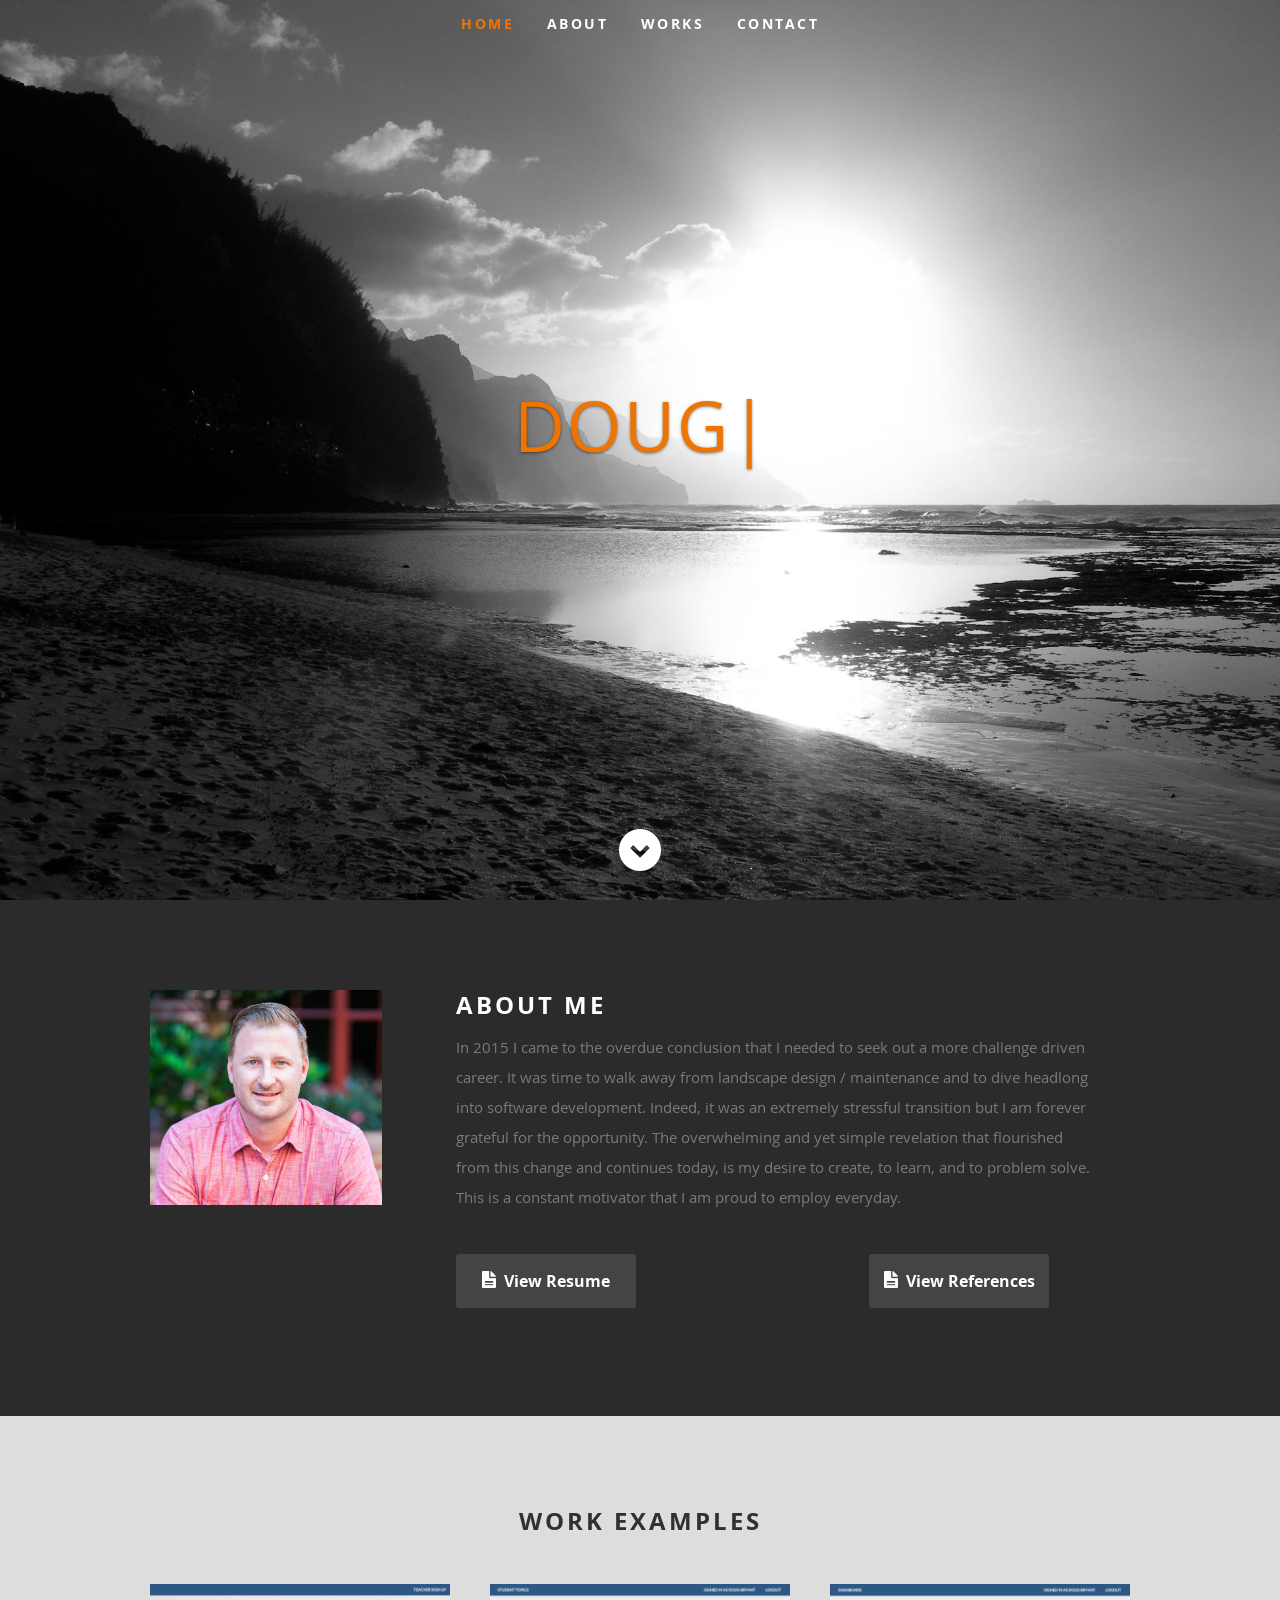
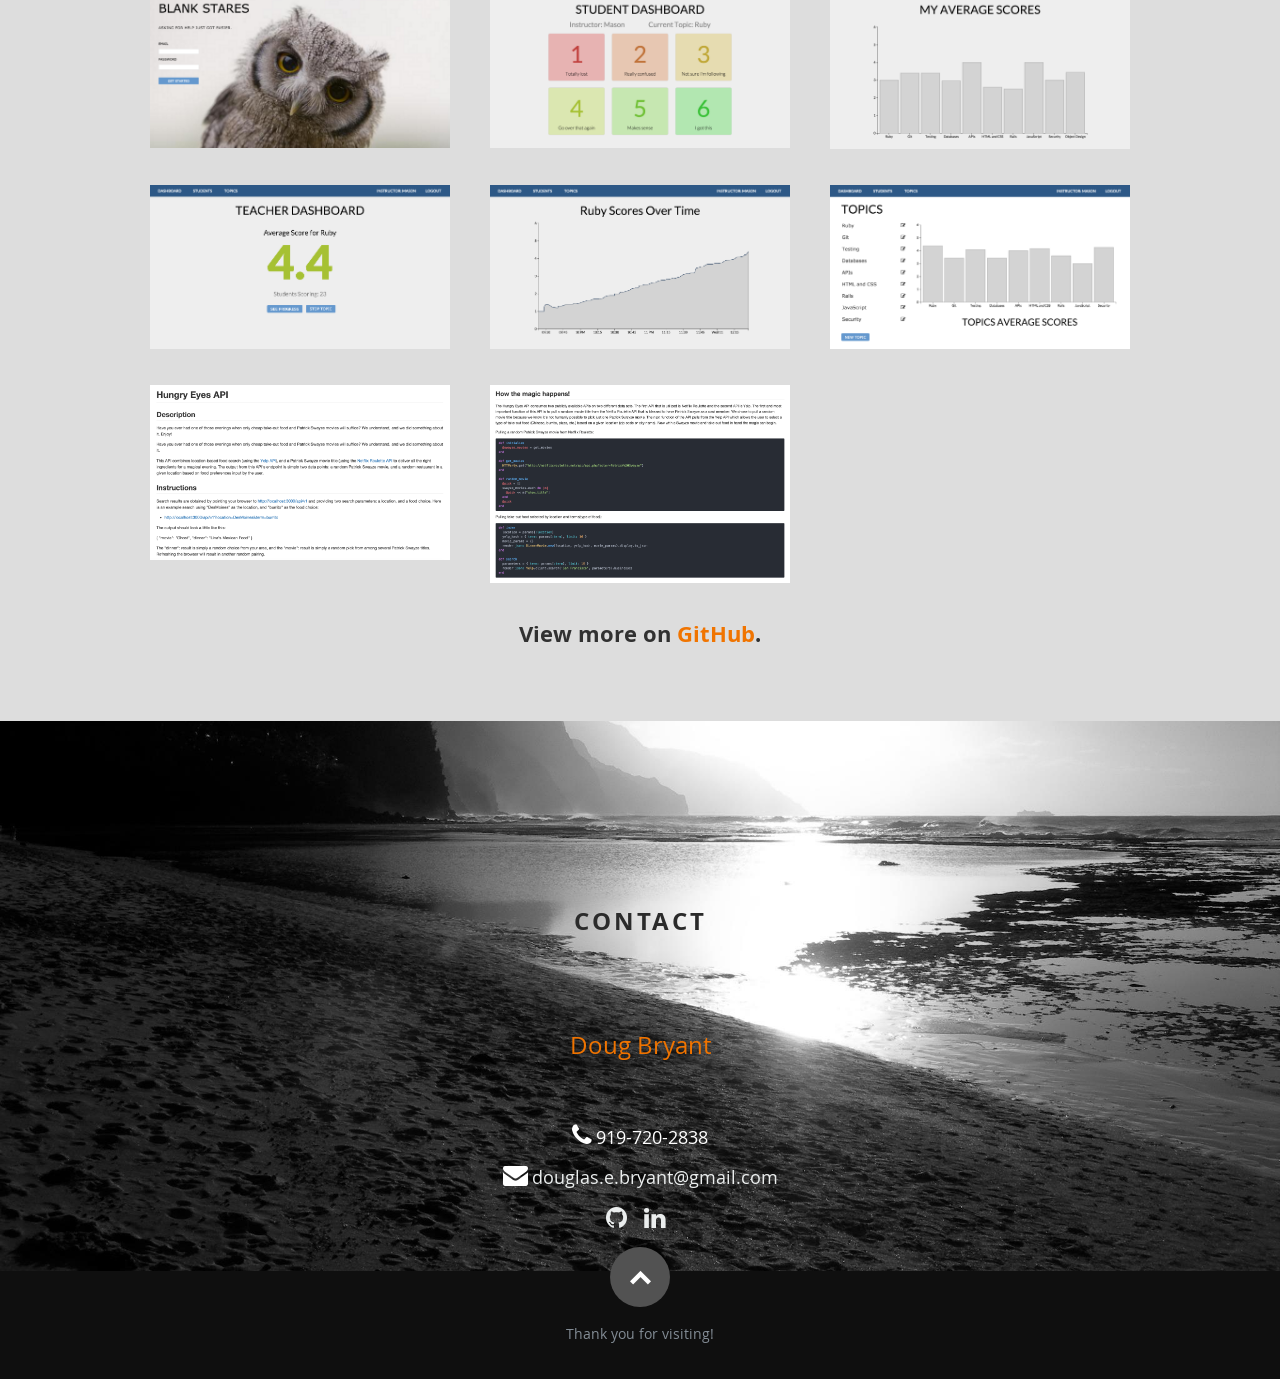
==== commit 43ba5aaa: "Fixed some responsive issues" ====
--- a/portfolio/index.html
+++ b/portfolio/index.html
@@ -318,20 +318,22 @@
     <section id="contact">
         <div class="row">
             <h1>Contact</h1>
-            <div class="contact-name column">
-                <p>Doug Bryant</p>
-            </div>
-            <div class="contact-phone column">
-                <i class="fa fa-phone social-links"></i>
-                <p>919-720-2838</p>
-            </div>
-            <div class="contact-email column">
-                <i class="fa fa-envelope social-links"></i>
-                <a href="mailto:douglas.e.bryant@gmail.com?Subject=Hi" target="_top">douglas.e.bryant@gmail.com</a>
-            </div>
-            <div class="contact-social social-links column">
-                <a href="https://github.com/dojodoug"><i class="fa fa-github"></i></a>
-                <a href="https://www.linkedin.com/in/dougebryant/"><i class="fa fa-linkedin"></i></a>
+            <div class="bgrid-quarters s-bgrid-quarters cf">
+                    <div class="contact-name">
+                        <p>Doug Bryant</p>
+                    </div>
+                <div class="contact-phone">
+                    <i class="fa fa-phone social-links"></i>
+                    <p>919-720-2838</p>
+                </div>
+                <div class="contact-email">
+                    <i class="fa fa-envelope social-links"></i>
+                    <a href="mailto:douglas.e.bryant@gmail.com?Subject=Hi" target="_top">douglas.e.bryant@gmail.com</a>
+                </div>
+                <div class="contact-social social-links">
+                    <a href="https://github.com/dojodoug"><i class="fa fa-github"></i></a>
+                    <a href="https://www.linkedin.com/in/dougebryant/"><i class="fa fa-linkedin"></i></a>
+                </div>
             </div>
         </div>
     </section>
--- a/portfolio/css/default.css
+++ b/portfolio/css/default.css
@@ -686,7 +686,7 @@
 
 /* block grids
 --------------------------------------------------------------------- */
-f.bgrid-sixths [class*="column"]   { width: 16.66667%; }
+.bgrid-sixths [class*="column"]   { width: 16.66667%; }
 .bgrid-quarters [class*="column"] { width: 25%; }
 .bgrid-thirds [class*="column"]   { width: 33.33333%; }
 .bgrid-halves [class*="column"]   { width: 50%; }
--- a/portfolio/css/layout.css
+++ b/portfolio/css/layout.css
@@ -53,7 +53,7 @@
 
 header .banner-text { width: 100%; }
 header .banner-text h1 {
-   font: 90px/1.1em 'opensans-regular', sans-serif;
+   font: 70px/0.8em 'opensans-regular', sans-serif;
    color: #f07400;
    letter-spacing: 2px;
    margin: 0 auto 18px auto;
@@ -167,7 +167,7 @@
 /* ------------------------------------------------------------------ */
 #about {
    background: #2B2B2B;
-   padding-top: 120px;
+   padding-top: 90px;
    padding-bottom: 90px;
    overflow: hidden;
 }
@@ -195,12 +195,11 @@
 #about .view { padding-top: 6px; }
 #about .main-col { padding-right: 5%; }
 #about .view .button {
-   width: 200px;
+   width: 180px;
    margin-top: 6px;
+   padding: 12px;
    background: #444;
-}
-#about .resume .button {
-   padding-left: 32px;
+   text-align: center;
 }
 #about .references {
    margin-right: 50px;
@@ -210,7 +209,7 @@
    color: #2B2B2B;
 }
 #about .view .button i {
-   margin-right: 15px;
+   margin-right: 8px;
    font-size: 20px;
 }
 
@@ -427,7 +426,7 @@
 /* ------------------------------------------------------------------ */
 #contact {
    position: relative;
-   height: 450px;
+   height: 550px;
    min-height: 250px;
    width: 100%;
    background: #161415 url(../images/hawaii.jpg) no-repeat bottom center;
@@ -437,10 +436,10 @@
    overflow: hidden;
 }
 #contact h1 {
-   padding-top: 270px;
-   padding-bottom: 30px;
+   padding-top: 185px;
+   padding-bottom: 80px;
    font: 24px/30px 'opensans-bold', sans-serif;
-   color: #fff;
+   color: #2B2B2B;
    text-transform: uppercase;
    letter-spacing: 3px;
    margin-bottom: 12px;
@@ -451,49 +450,35 @@
 
 #contact p {
    font-family: 'opensans-regular', sans-serif;
-   font-size: 30px;
+   font-size: 24px;
    color: #f07400;
    padding-top: 2px;
+   margin-bottom: 10px;
 }
 #contact .row {
-  width: 90%;
+  width: 100%;
   max-width: none;
 }
-#contact .column {
-  float: left;
-}
-#contact .column > i {
-  padding-right: 5px;
-}
-
-/* Setting up contact columns */
-#contact .contact-name {
-  width: 25%;
-}
-#contact .contact-phone {
-  width: 25%;
-}
-#contact .contact-email {
-  width: 36%;
-}
-#contact .contact-social {
-  width: 9%;
+#contact .contact-name p {
+  font-family: 'opensans-regular', sans-serif;
+  padding-bottom: 50px;
 }
 #contact .contact-phone p {
   color: #fff;
   display: inline-block;
-  font-size: 22px;
+  font-size: 18px;
+}
+#contact .contact-email {
+  padding-bottom: 10px;
 }
 #contact .contact-email a {
-  font-size: 24px;
+  font-size: 18px;
 }
 #contact .social-links {
-   padding: 0;
-   font-size: 30px;
+   font-size: 25px;
    color: #fff;
 }
 #contact .social-links a {
-  float: right;
   margin-right: 10px;
 }
 
@@ -511,8 +496,8 @@
 #go-top {
 	position: absolute;
 	top: -24px;
-   left: 50%;
-   margin-left: -30px;
+  left: 50%;
+  margin-left: -30px;
 }
 #go-top a {
 	text-decoration: none;
--- a/portfolio/css/media-queries.css
+++ b/portfolio/css/media-queries.css
@@ -0,0 +1,381 @@
+/* ==================================================================
+
+*   Ceevee Media Queries
+*   url: styleshout.com
+*   03-18-2014
+
+/* ================================================================== */
+
+
+/* screenwidth less than 1024px
+--------------------------------------------------------------------- */
+@media only screen and (max-width: 1024px) {
+
+    /* header styles
+   ------------------------------------------------------------------ */
+   header .banner-text h1 {
+      font: 80px/1.1em 'opensans-bold', sans-serif;
+      letter-spacing: -1px;
+      margin: 0 auto 12px auto;
+   }
+
+}
+
+/* screenwidth less than 900px
+--------------------------------------------------------------------- */
+@media only screen and (max-width: 900px) {
+
+    /* header styles
+   ------------------------------------------------------------------ */
+   header .banner { padding-bottom: 12px; }
+   header .banner-text h1 {
+      font: 65px/1.0em 'opensans-regular', sans-serif;
+      letter-spacing: -1px;      
+   }
+   header .banner-text h3 {
+      font: 17px/1.9em 'librebaskerville-regular', serif;
+      width: 80%;
+   }
+   header .banner-text hr {
+      width: 65%;
+      margin: 12px auto;
+   }
+   /* nav-wrap */
+   #nav-wrap {
+      font: 11px 'opensans-bold', sans-serif;
+      letter-spacing: 1.5px;
+   }
+
+
+   /* About Section
+   ------------------------------------------------------------------- */
+   #about .profile-pic {
+      display: block !important;
+      padding-bottom: 20px;
+   }
+   #about .contact-details { width: 50%; }
+   #about .download { width: 50%; }
+
+   /* Resume Section
+   ------------------------------------------------------------------- */
+   #resume h1 { font: 16px/24px 'opensans-bold', sans-serif; }
+   #resume .main-col { padding-right: 5%; }   
+
+   /* Testimonials Section
+   ------------------------------------------------------------------- */
+   #testimonials .header-col h1:before {
+      font-size: 66px;
+      line-height: 66px;
+   }
+   #testimonials blockquote p {
+      font-size: 22px;
+      line-height: 46px;      
+   }
+
+    /* Call to Action Section
+   ------------------------------------------------------------------- */
+   #call-to-action .header-col h1:before {
+      font-size: 66px;
+      line-height: 66px;
+   }
+
+   /* Contact Section
+   ------------------------------------------------------------------- */
+   #contact .section-head { margin-bottom: 30px; }
+   #contact .header-col h1:before {
+      font-size: 66px;
+      line-height: 66px;
+   }
+   #contact .section-head p.lead { font: 17px/33px opensans-light, sans-serif; }
+
+
+}
+
+/* mobile wide/smaller tablets
+---------------------------------------------------------------------- */
+
+@media only screen and (max-width: 767px) {
+
+   /* mobile navigation
+   -------------------------------------------------------------------- */
+   #nav-wrap {
+      font: 12px 'opensans-bold', sans-serif;
+      background: transparent !important;
+      letter-spacing: 1.5px;  
+      width: auto;
+      position: fixed;
+      top: 0;
+      right: 0;
+   }
+   #nav-wrap > a {
+	   width: 48px;
+		height: 48px;
+		text-align: left;
+		background-color: #CC5200;
+		position: relative;
+      border: none;
+      float: right;
+
+      font: 0/0 a;
+      text-shadow: none;
+      color: transparent;
+
+      position: relative;
+      top: 0px;
+      right: 30px;
+   }
+
+	#nav-wrap > a:before,
+   #nav-wrap > a:after {
+	   position: absolute;
+		border: 2px solid #fff;
+		top: 35%;
+		left: 25%;
+		right: 25%;
+		content: '';
+	}
+   #nav-wrap > a:after { top: 60%; }
+
+   /* toggle buttons */
+	#nav-wrap:not( :target ) > a:first-of-type,
+	#nav-wrap:target > a:last-of-type  {
+	   display: block;
+	}
+
+   /* hide menu panel */
+   #nav-wrap ul#nav {
+      height: auto;
+		display: none;
+      clear: both;
+      width: auto; 
+      float: right;     
+
+      position: relative;
+      top: 12px;
+      right: 0;
+   }
+
+   /* display menu panels */
+	#nav-wrap:target > ul#nav	{
+	   display: block;
+      padding: 30px 20px 48px 20px;
+      background: #1f2024;
+      margin: 0 30px;
+      clear: both;
+   }
+
+   ul#nav li {
+      display: block;
+      height: auto;      
+      margin: 0 auto; 
+      padding: 0 4%;           
+      text-align: left;
+      border-bottom: 1px solid #2D2E34;
+      border-bottom-style: dotted; 
+   }
+  
+   ul#nav li a {  
+      display: block;    
+      margin: 0;
+      padding: 0;      
+      margin: 12px 0; 
+      line-height: 16px; /* reset line-height from 48px */
+      border: none;
+   }  
+
+
+   /* Header Styles
+   -------------------------------------------------------------------- */
+   header .banner {
+      padding-bottom: 12px;
+      padding-top: 6px;
+   }
+   header .banner-text h1 { font: 65px/1.1em 'opensans-bold', sans-serif; }
+   header .banner-text h3 {
+      font: 16px/1.9em 'librebaskerville-regular', serif;
+      width: 85%;
+   }
+   header .banner-text hr {
+      width: 80%;
+      margin: 18px auto;
+   }
+
+   /* header social links */
+   header .social {
+      margin: 18px 0 24px 0;
+      font-size: 24px;
+      line-height: 36px;      
+   }
+   header .social li { margin: 0 10px; }
+
+    /* scrolldown link */
+   header .scrolldown { display: none; }
+
+
+   /* About Section
+   -------------------------------------------------------------------- */
+   #about .profile-pic { display: none; }
+   #about .download .button {
+      width: 100%;
+      text-align: center;
+      padding: 15px 20px;
+   }
+   #about .main-col { padding-right: 30px; }
+
+
+   /* Resume Section
+   --------------------------------------------------------------------- */
+   #resume .header-col {
+      padding-top: 0;
+      margin-bottom: 48px;
+      text-align: center;
+   }
+   #resume h1 { letter-spacing: 3px; }
+   #resume .main-col { padding-right: 30px; }
+   #resume h3, #resume .info { text-align: center; }
+      
+   .bars { width: 100%; }
+
+
+   /* Call To Action Section
+   /* ----------------------------------------------------------------- */
+   #call-to-action { text-align: center; }
+   #call-to-action h1 {
+      font: 16px/24px 'opensans-bold', sans-serif;
+      text-align: center;
+      margin-bottom: 30px;
+      text-shadow: 0px 1px 3px rgba(0, 0, 0, 1);
+   }
+   #call-to-action h1 span { display: block; }
+   #call-to-action .header-col h1:before { content: none; }
+   #call-to-action p { font-size: 15px; }
+
+
+   /* Portfolio Section
+   /* ----------------------------------------------------------------- */
+   #portfolio-wrapper .columns { margin-bottom: 40px; }
+   .popup-modal {	max-width: 85%; }
+
+
+   /* Testimonials Section
+   ----------------------------------------------------------------------- */
+   #testimonials .text-container { text-align: center; }
+   #testimonials h1 {
+      font: 16px/24px 'opensans-bold', sans-serif;
+      text-align: center;
+      margin-bottom: 30px;
+      text-shadow: 0px 1px 3px rgba(0, 0, 0, 1);
+   }
+   #testimonials h1 span { display: block; }
+   #testimonials .header-col h1:before { content: none; }
+   #testimonials blockquote { padding-bottom: 24px; }
+   #testimonials blockquote p {
+      font-size: 20px;
+      line-height: 42px;      
+   }
+
+   /* Control Nav */
+   .flex-control-nav {
+      text-align: center;
+      margin-left: -30px;
+   }
+
+
+   /* contact Section
+   ----------------------------------------------------------------------- */
+   #contact { padding-bottom: 66px; }
+   #contact .section-head { margin-bottom: 12px; }
+   #contact .section-head h1 {
+      font: 16px/24px 'opensans-bold', sans-serif;            
+      text-align: center;   
+      margin-bottom: 30px;
+      text-shadow: 0px 1px 3px rgba(0, 0, 0, 1);
+   }  
+   #contact h1 span { display: block; }
+   #contact .header-col { padding-top: 0; }
+   #contact .header-col h1:before { content: none;	}
+   #contact .section-head p.lead { text-align: center;}
+
+   /* form */
+   #contact label {
+      float: none;
+      width: 100%;
+   }
+   #contact input,
+   #contact textarea,
+   #contact select {
+     	margin-bottom: 6px;    	
+      width: 100%;
+   }
+   #contact button.submit { margin: 30px 0 24px 0; }
+   #message-warning, #message-success {
+      width: 100%;
+      margin-left: 0;
+   }
+
+
+   /* footer
+   ------------------------------------------------------------------------ */
+  
+   /* copyright */
+   footer .copyright li:before { content: none; }
+   footer .copyright li { margin-right: 12px; }
+
+   /* social links */
+   footer .social-links { font-size: 22px; }
+   footer .social-links li { margin-left: 18px; }
+
+   /* Go To Top Button */
+   #go-top { margin-left: -22px; }
+   #go-top a {
+   	width: 54px;
+   	height: 54px;
+      font-size: 18px;
+      line-height: 54px;
+   }
+
+
+}
+
+/* mobile narrow
+  -------------------------------------------------------------------------- */
+
+@media only screen and (max-width: 480px) {
+
+   /* mobile navigation
+   -------------------------------------------------------------------- */
+   #nav-wrap ul#nav { width: auto; float: none; }
+
+   /* header styles
+   -------------------------------------------------------------------- */
+   header .banner { padding-top: 24px; }
+   header .banner-text h1 {
+      font: 28px/1.0em 'opensans-regular', sans-serif;      
+      margin: 0 auto 24px auto;
+   }
+   header .banner-text h3 {
+      font: 14px/1.9em 'librebaskerville-regular', sans-serif;
+      width: 90%;
+   }
+  
+   /* header social links */
+   header .social { font-size: 20px;}
+   header .social li { margin: 0 6px; }
+
+   /* footer
+   ------------------------------------------------------------------------ */
+
+   /* social links */
+   footer .social-links { font-size: 20px; }
+   footer .social-links li { margin-left: 14px; }   
+
+}
+
+
+
+
+
+
+
+
+
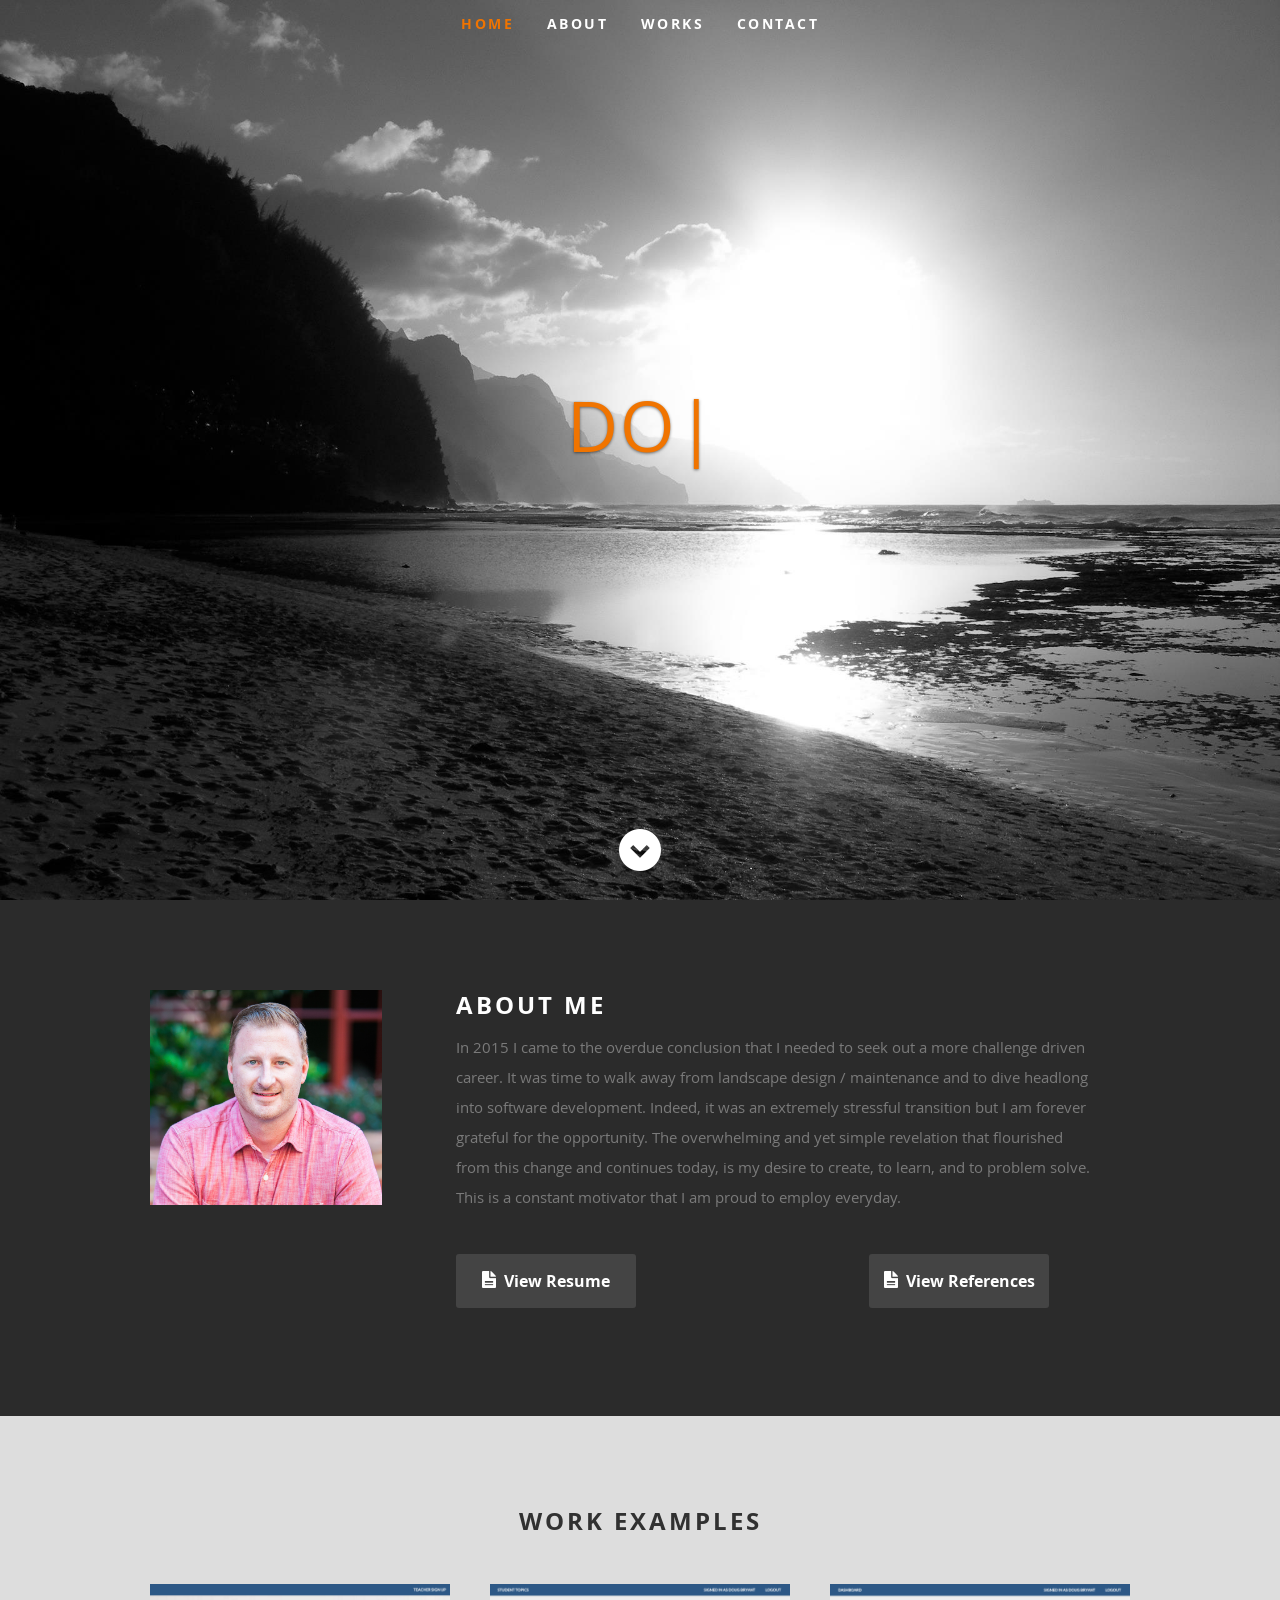
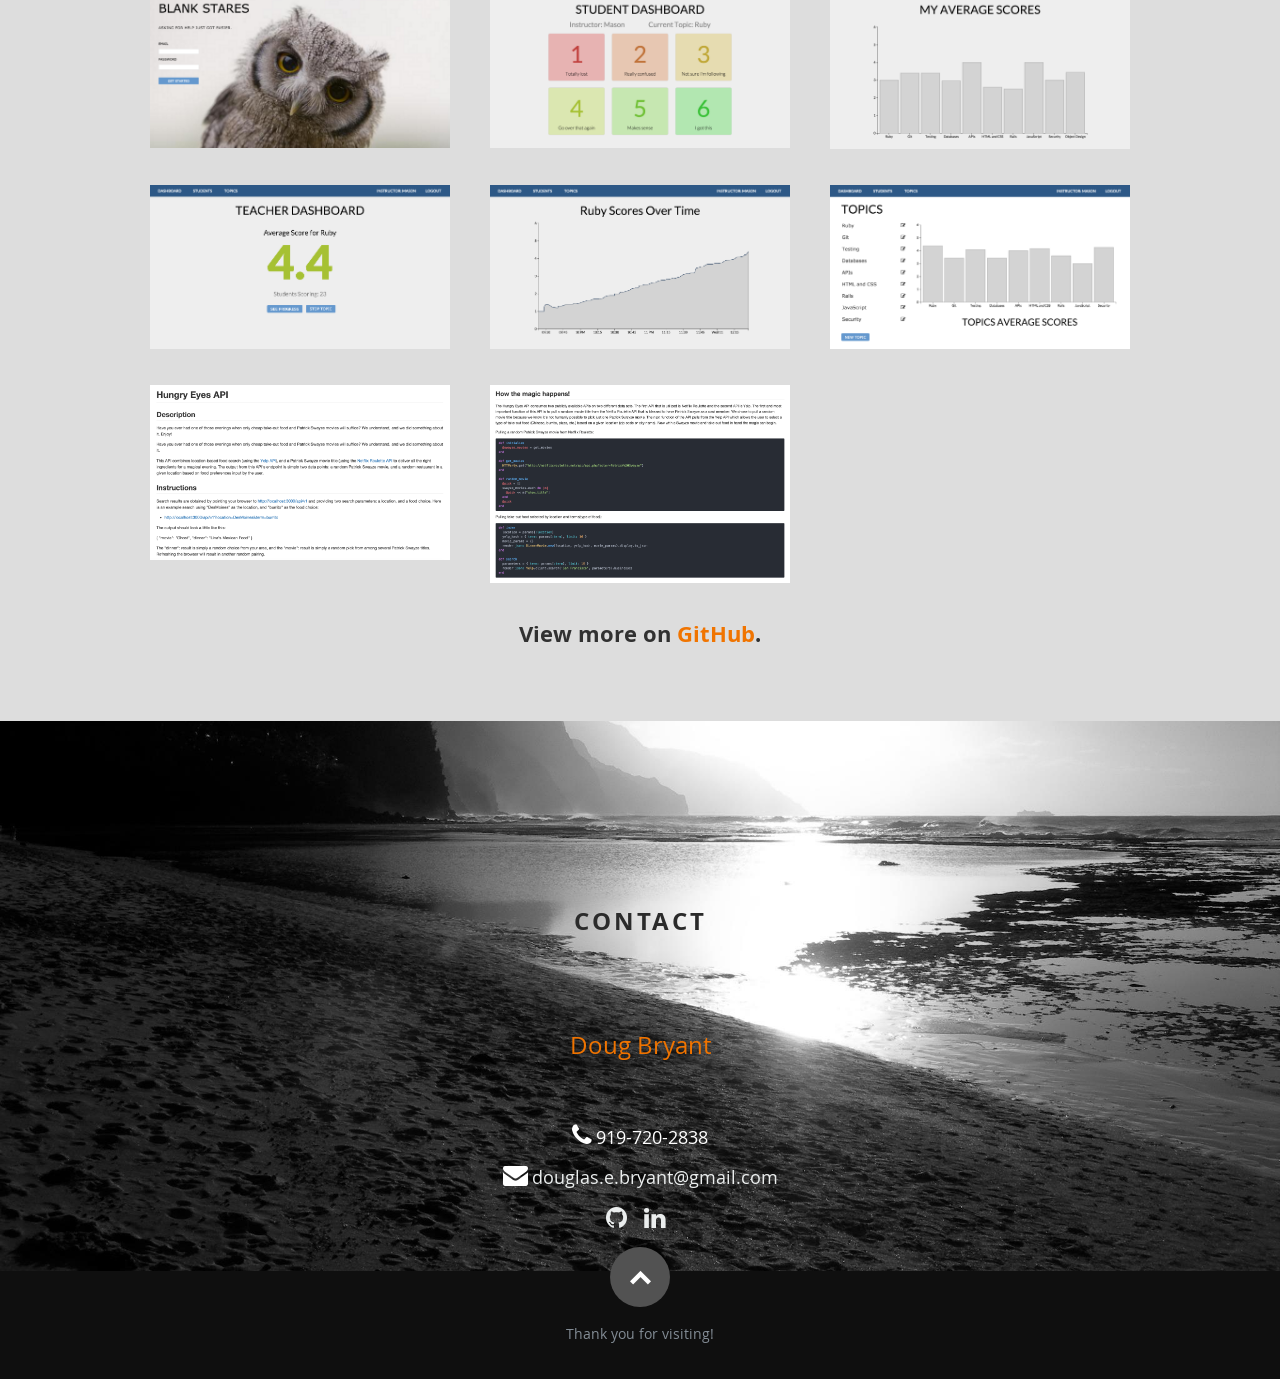
==== commit 8d7a864b: "Added more descriptions to work example tiles" ====
--- a/portfolio/index.html
+++ b/portfolio/index.html
@@ -116,7 +116,7 @@
                                 <img alt="" src="images/portfolio/BS-splash.png">
                                 <div class="overlay">
                                     <div class="portfolio-item-meta">
-          					            <h5>Splash Page</h5>
+          					            <h5>Blank Stares Home Page</h5>
           					        </div>
                                 </div>
                                 <div class="link-icon"><i class="icon-plus"></i></div>
@@ -221,6 +221,20 @@
                             </a>
                         </div>
           		    </div>
+
+          		    <!-- <div class="columns portfolio-item">
+                        <div class="item-wrap">
+                            <a href="#modal-09" title="">
+                                <img alt="" src="images/portfolio/hungry-eyes-code.png">
+                                <div class="overlay">
+                                    <div class="portfolio-item-meta">
+          					            <h5>Hungry Eyes API Details</h5>
+          					        </div>
+                                </div>
+                                <div class="link-icon"><i class="icon-plus"></i></div>
+                            </a>
+                        </div>
+          		    </div> -->
 
                 </div> <!-- portfolio-wrapper end -->
             </div> <!-- twelve columns end -->
@@ -263,7 +277,7 @@
 		        <img class="scale-with-grid" src="images/portfolio/modals/m-BS-teacher-dash.png" alt="" />
 		        <div class="description-box">
 			        <h4>Teacher Dashboard</h4>
-			        <p>Proin gravida nibh vel velit auctor aliquet. Aenean sollicitudin, lorem quis bibendum auctor, nisi elit consequat ipsum, nec sagittis sem nibh id elit.</p>
+			        <p>Teachers are presented with a dashboard that provides real time scores for the current instructional topic. These scores are generated from the scores submitted by the students based on their personal level of comprehension. Teachers can then use this information to better tailor how they choose to teach the material moving forward.</p>
 		        </div>
                 <div class="link-box">
 		            <a class="popup-modal-dismiss"><i class="fa fa-times-circle"></i> Close</a>
@@ -274,7 +288,7 @@
 		        <img class="scale-with-grid" src="images/portfolio/modals/m-BS-topic-scores.png" alt="" />
 		        <div class="description-box">
 			        <h4>Topic Scores</h4>
-			        <p>Proin gravida nibh vel velit auctor aliquet. Aenean sollicitudin, lorem quis bibendum auctor, nisi elit consequat ipsum, nec sagittis sem nibh id elit.</p>
+			        <p>Teachers have the ability to view a visual progression of student comprehension for the duration of the course.</p>
 		        </div>
                 <div class="link-box">
 		            <a class="popup-modal-dismiss"><i class="fa fa-times-circle"></i> Close</a>
@@ -285,7 +299,7 @@
 		        <img class="scale-with-grid" src="images/portfolio/modals/m-BS-teacher-topics.png" alt="" />
 		        <div class="description-box">
 			        <h4>Teacher Topics</h4>
-			        <p>Proin gravida nibh vel velit auctor aliquet. Aenean sollicitudin, lorem quis bibendum auctor, nisi elit consequat ipsum, nec sagittis sem nibh id elit.</p>
+			        <p>Teachers can also manage topics that will be taught during the course, as well as, view the scores that were recorded for the topics that were previously covered.</p>
 		        </div>
                 <div class="link-box">
 		            <a class="popup-modal-dismiss"><i class="fa fa-times-circle"></i> Close</a>
@@ -308,6 +322,14 @@
 		            <a class="popup-modal-dismiss"><i class="fa fa-times-circle"></i> Close</a>
                 </div>
 	        </div> <!-- modal-08 End -->
+
+
+            <!-- <div id="modal-09" class="popup-modal mfp-hide">
+		        <img class="scale-with-grid" src="images/portfolio/modals/m-hungry-eyes-code.png" alt="" />
+                <div class="link-box">
+		            <a class="popup-modal-dismiss"><i class="fa fa-times-circle"></i> Close</a>
+                </div>
+	        </div> --> <!-- modal-09 End -->
 
         </div> <!-- row End -->
         <h3>View more on <a href="https://github.com/dojodoug">GitHub</a>.</h3>
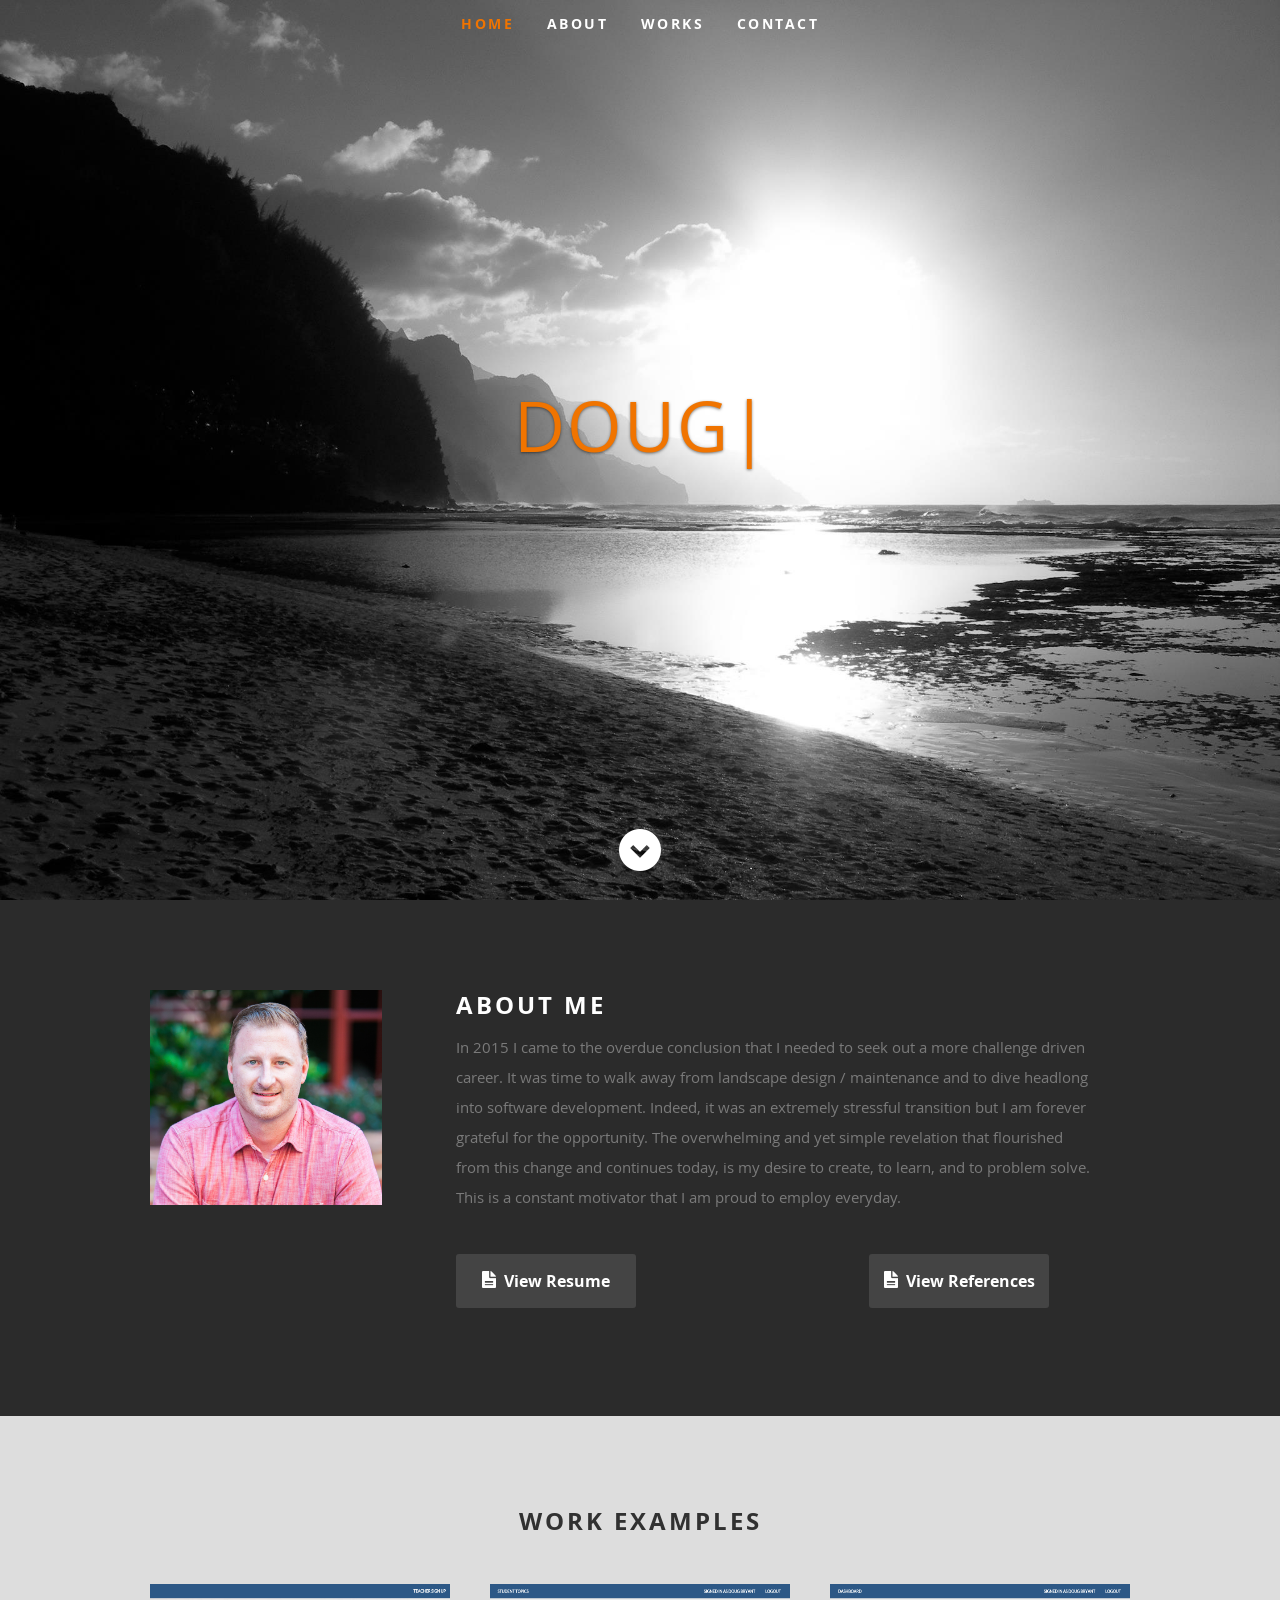
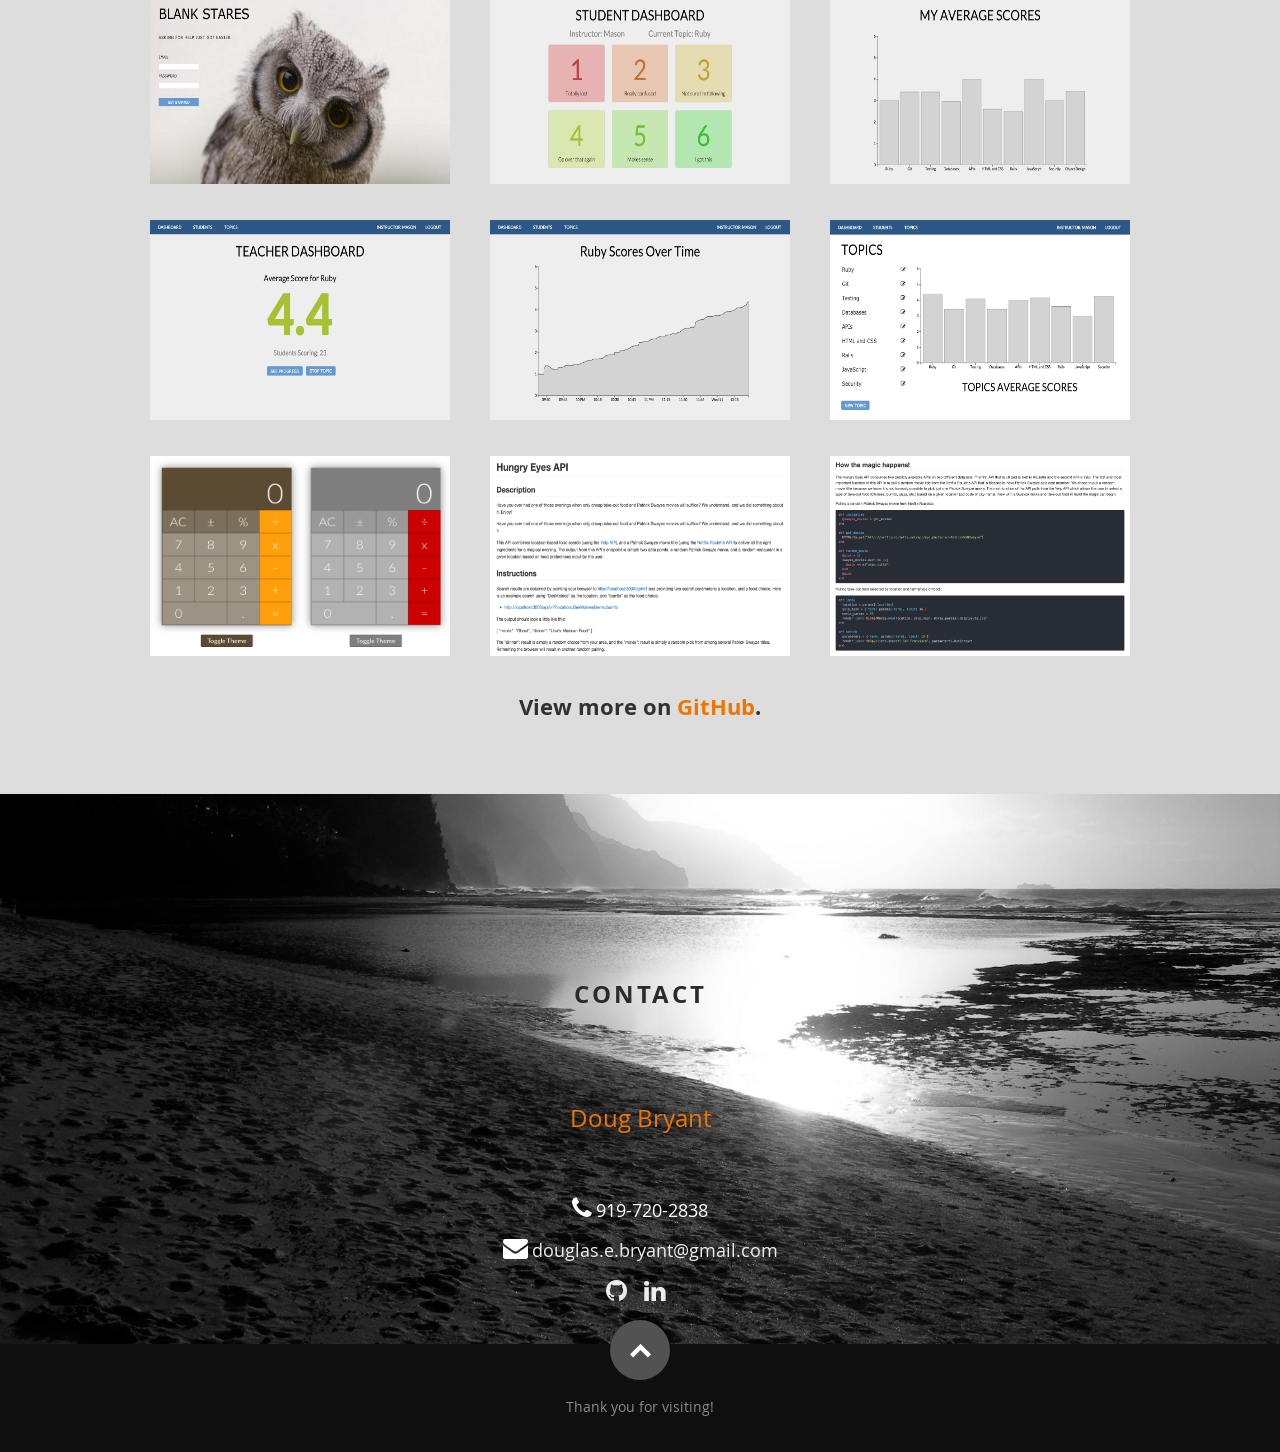
==== commit 7a688760: "Added my react calculator" ====
--- a/portfolio/index.html
+++ b/portfolio/index.html
@@ -194,9 +194,23 @@
                         </div>
           		    </div>
 
-                    <div class="columns portfolio-item">
+          		    <div class="columns portfolio-item">
                         <div class="item-wrap">
                             <a href="#modal-07" title="">
+                                <img id="react-calc" alt="" src="images/portfolio/react-calculator.png">
+                                <div class="overlay">
+                                    <div class="portfolio-item-meta">
+          					            <h5>React Calculator</h5>
+          					        </div>
+                                </div>
+                                <div class="link-icon"><i class="icon-plus"></i></div>
+                            </a>
+                        </div>
+          		    </div>
+
+                    <div class="columns portfolio-item">
+                        <div class="item-wrap">
+                            <a href="#modal-08" title="">
                                 <img alt="" src="images/portfolio/hungry-eyes-intro.png">
                                 <div class="overlay">
                                     <div class="portfolio-item-meta">
@@ -210,20 +224,6 @@
 
                     <div class="columns portfolio-item">
                         <div class="item-wrap">
-                            <a href="#modal-08" title="">
-                                <img alt="" src="images/portfolio/hungry-eyes-code.png">
-                                <div class="overlay">
-                                    <div class="portfolio-item-meta">
-          					            <h5>Hungry Eyes API Details</h5>
-          					        </div>
-                                </div>
-                                <div class="link-icon"><i class="icon-plus"></i></div>
-                            </a>
-                        </div>
-          		    </div>
-
-          		    <!-- <div class="columns portfolio-item">
-                        <div class="item-wrap">
                             <a href="#modal-09" title="">
                                 <img alt="" src="images/portfolio/hungry-eyes-code.png">
                                 <div class="overlay">
@@ -234,7 +234,7 @@
                                 <div class="link-icon"><i class="icon-plus"></i></div>
                             </a>
                         </div>
-          		    </div> -->
+          		    </div>
 
                 </div> <!-- portfolio-wrapper end -->
             </div> <!-- twelve columns end -->
@@ -244,7 +244,7 @@
             <div id="modal-01" class="popup-modal mfp-hide">
 		        <img class="scale-with-grid" src="images/portfolio/modals/m-BS-splash.png" alt="" />
 		        <div class="description-box">
-                    <p>Blank Stares is an educational app that allows students to anonymously give real-time feedback to an instructor based on their comprehension of the instructional material. This feedback then allows the instructor to tailor the best pace for the class. View live on <a href='https://blankstares.herokuapp.com'>Heroku</a> or view the code on <a href='https://github.com/responymous'>GitHub</a>.<br>NOTE: This project was rebranded to Blank Stares after the original responymous repo was created.</p>
+                    <p>Blank Stares is an educational app that allows students to anonymously give real-time feedback to an instructor based on their comprehension of the instructional material. This feedback then allows the instructor to tailor the best pace for the class. View the app live on <a href='https://blankstares.herokuapp.com'>Heroku</a> or view the code on <a href='https://github.com/responymous'>GitHub</a>.<br>NOTE: This project was rebranded to Blank Stares after the original responymous repo was created.</p>
 		        </div>
                 <div class="link-box">
 		           <a class="popup-modal-dismiss"><i class="fa fa-times-circle"></i> CLOSE</a>
@@ -306,7 +306,17 @@
                 </div>
 	        </div><!-- modal-06 End -->
 
-            <div id="modal-07" class="popup-modal mfp-hide">
+	        <div id="modal-07" class="popup-modal mfp-hide">
+		        <img class="scale-with-grid" src="images/portfolio/modals/m-react-calculator.png" alt="" />
+                <div class="description-box react-calculator">
+                    <p>This exercise focuses on recreating the styling for a theme-able calculator based on two predetermined mockups. Though the calculation logic was optional I attempted to implement some of the basic functionality. I'm excited to continue working on this exercise. View the React Calculator live on <a href='https://doug-react-calculator.herokuapp.com/'>Heroku</a> or view the code on <a href='https://github.com/dojodoug/react-calculator'>GitHub</a>.</p>
+                </div>
+                <div class="link-box">
+		            <a class="popup-modal-dismiss"><i class="fa fa-times-circle"></i> Close</a>
+                </div>
+	        </div> <!-- modal-07 End -->
+
+            <div id="modal-08" class="popup-modal mfp-hide">
 		        <img class="scale-with-grid" src="images/portfolio/modals/m-hungry-eyes-intro.png" alt="" />
                 <div class="description-box hungry-eyes">
                     <p>View the repo on <a href="https://github.com/hungry-eyes">GitHub</a>.</p>
@@ -314,22 +324,14 @@
                 <div class="link-box">
 		            <a class="popup-modal-dismiss"><i class="fa fa-times-circle"></i> Close</a>
                 </div>
-	        </div> <!-- modal-07 End -->
-
-            <div id="modal-08" class="popup-modal mfp-hide">
+	        </div> <!-- modal-08 End -->
+
+            <div id="modal-09" class="popup-modal mfp-hide">
 		        <img class="scale-with-grid" src="images/portfolio/modals/m-hungry-eyes-code.png" alt="" />
                 <div class="link-box">
 		            <a class="popup-modal-dismiss"><i class="fa fa-times-circle"></i> Close</a>
                 </div>
-	        </div> <!-- modal-08 End -->
-
-
-            <!-- <div id="modal-09" class="popup-modal mfp-hide">
-		        <img class="scale-with-grid" src="images/portfolio/modals/m-hungry-eyes-code.png" alt="" />
-                <div class="link-box">
-		            <a class="popup-modal-dismiss"><i class="fa fa-times-circle"></i> Close</a>
-                </div>
-	        </div> --> <!-- modal-09 End -->
+	        </div> <!-- modal-09 End -->
 
         </div> <!-- row End -->
         <h3>View more on <a href="https://github.com/dojodoug">GitHub</a>.</h3>
--- a/portfolio/css/layout.css
+++ b/portfolio/css/layout.css
@@ -264,6 +264,7 @@
 /* Portfolio Content */
 #portfolio-wrapper .columns { margin-bottom: 36px; }
 .portfolio-item .item-wrap {
+   height: 200px;
    background: #fff;
    overflow: hidden;
    position: relative;
@@ -323,7 +324,11 @@
    margin-top: -15px;
 }
 .portfolio-item .item-wrap img {
+   height: 200px;
    vertical-align: bottom;
+}
+.portfolio-item .item-wrap #react-calc {
+   width: 100%;
 }
 .portfolio-item .portfolio-item-meta { padding: 18px }
 .portfolio-item .portfolio-item-meta h5 {
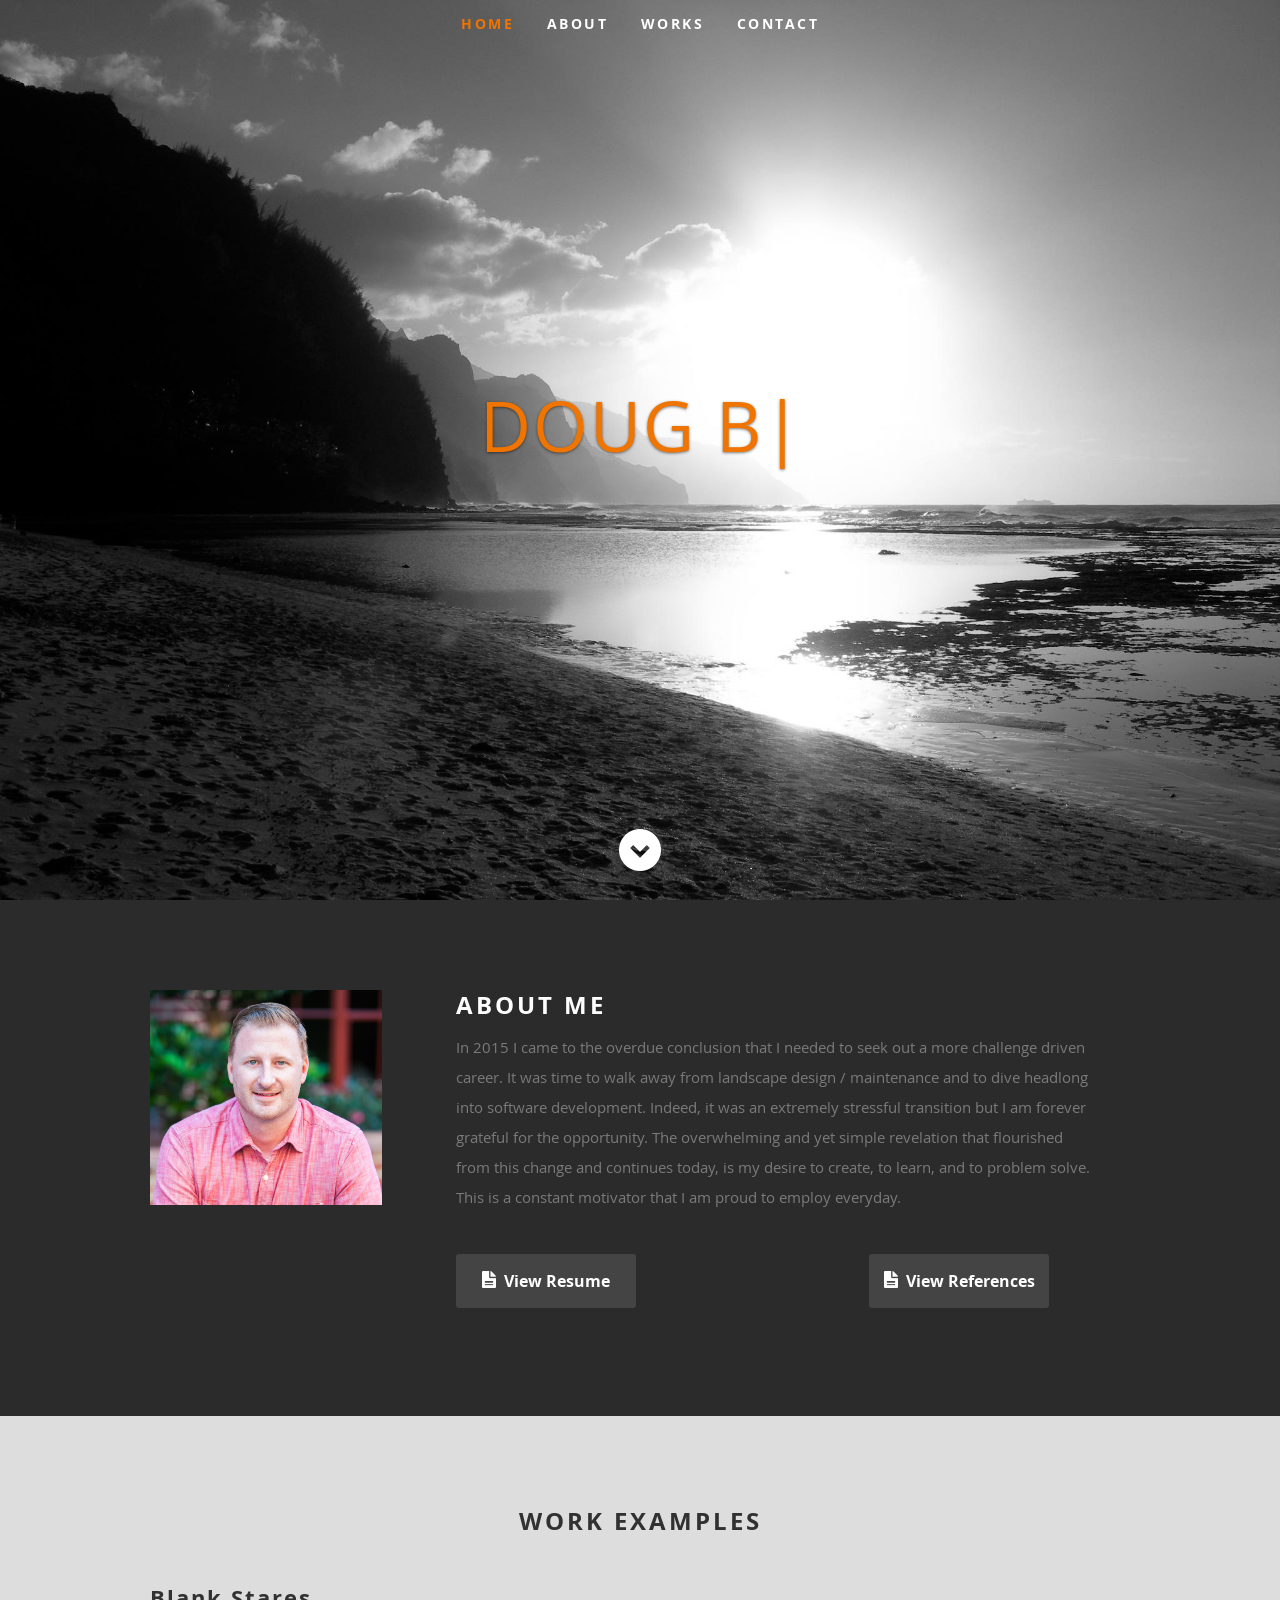
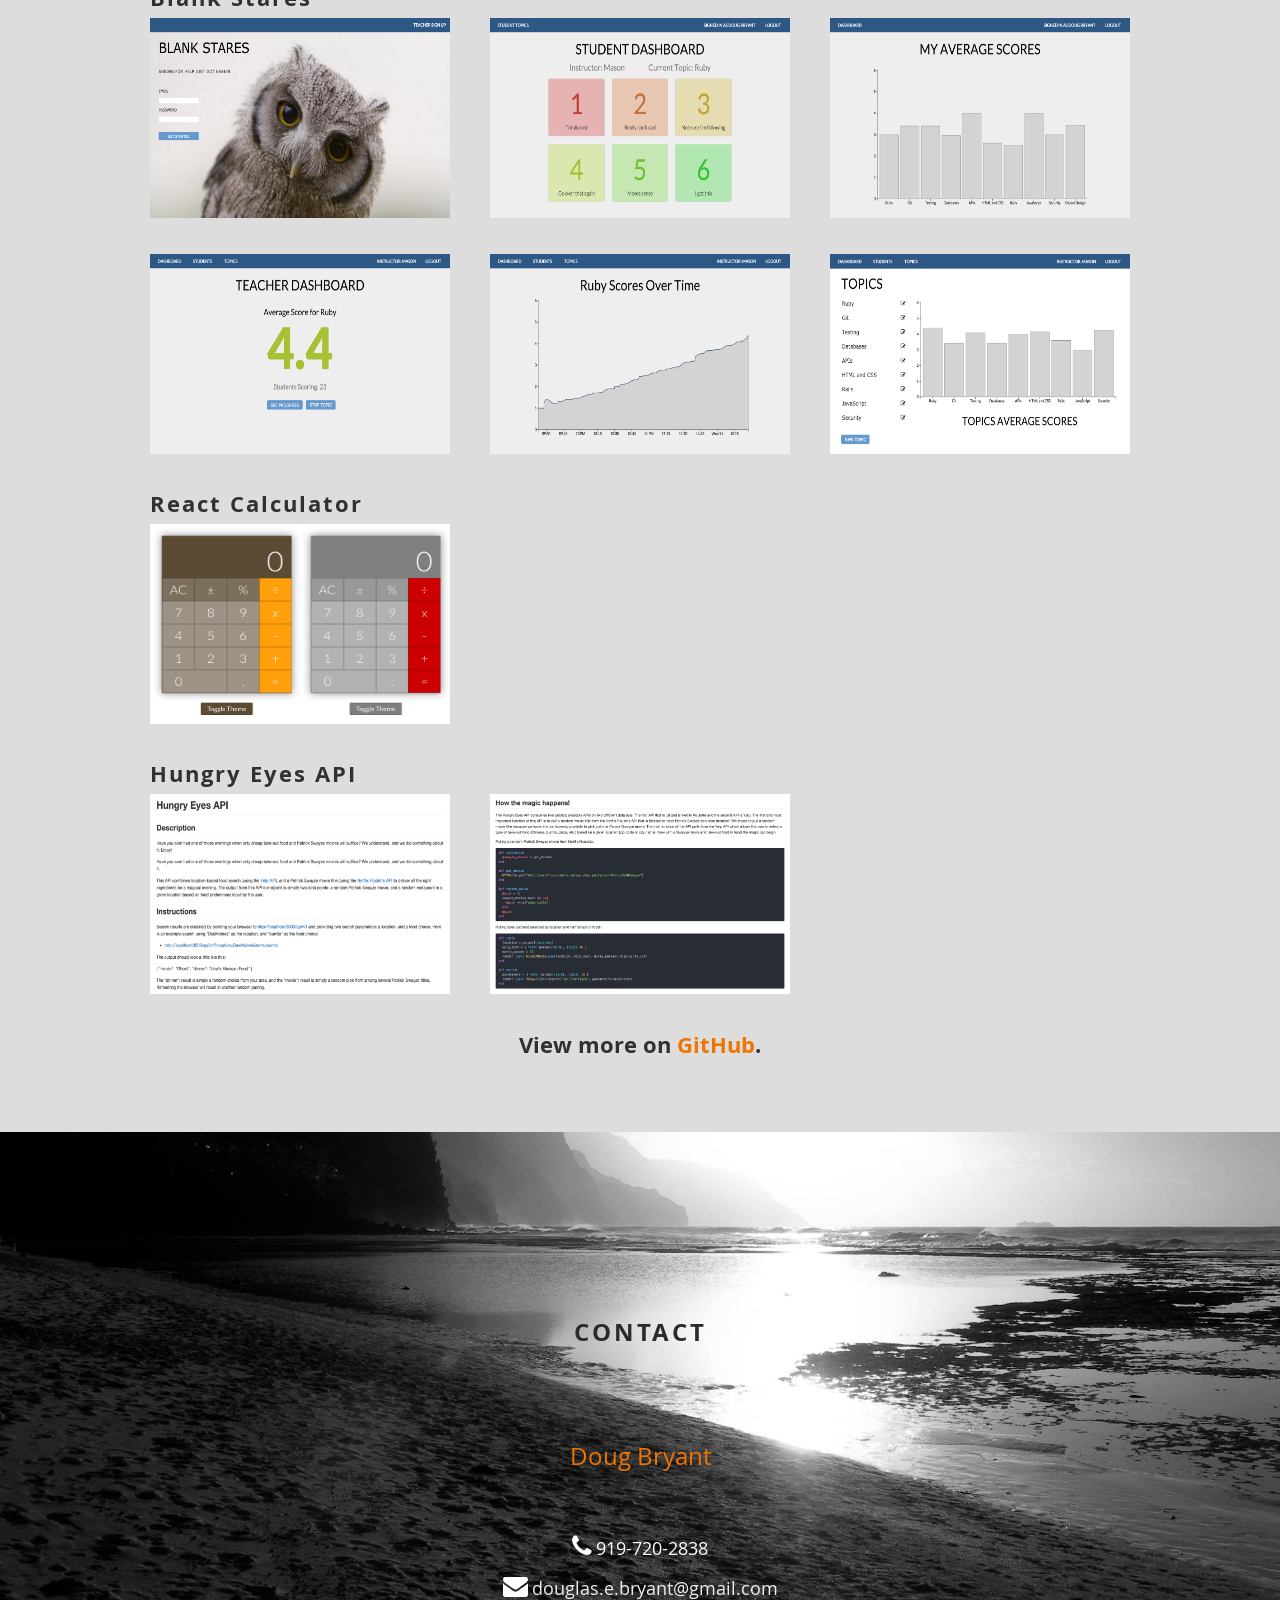
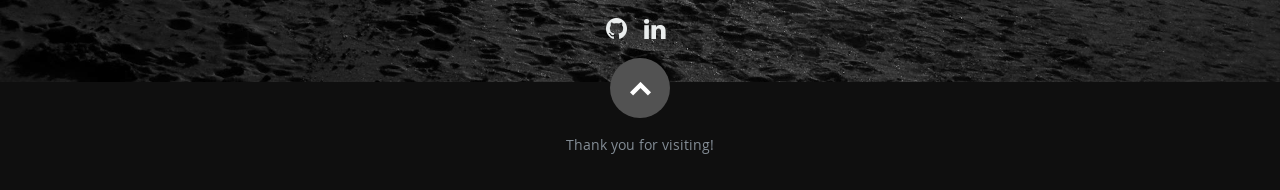
==== commit 84a161a5: "Minor revisions to the Work Examples section" ====
--- a/portfolio/index.html
+++ b/portfolio/index.html
@@ -110,6 +110,7 @@
 
                 <!-- portfolio-wrapper -->
                 <div id="portfolio-wrapper" class="bgrid-thirds s-bgrid-thirds cf">
+                    <h2>Blank Stares</h2>
           	        <div class="columns portfolio-item">
                         <div class="item-wrap">
                             <a href="#modal-01" title="">
@@ -193,7 +194,10 @@
                             </a>
                         </div>
           		    </div>
-
+                </div> <!-- Blank Stares portfolio-wrapper end -->
+
+                <div id="portfolio-wrapper" class="bgrid-thirds s-bgrid-thirds cf">
+                    <h2>React Calculator</h2>
           		    <div class="columns portfolio-item">
                         <div class="item-wrap">
                             <a href="#modal-07" title="">
@@ -207,7 +211,10 @@
                             </a>
                         </div>
           		    </div>
-
+                </div> <!-- React Calculator portfolio-wrapper end -->
+
+                <div id="portfolio-wrapper" class="bgrid-thirds s-bgrid-thirds cf">
+                    <h2>Hungry Eyes API</h2>
                     <div class="columns portfolio-item">
                         <div class="item-wrap">
                             <a href="#modal-08" title="">
@@ -236,7 +243,7 @@
                         </div>
           		    </div>
 
-                </div> <!-- portfolio-wrapper end -->
+                </div> <!-- Hungry Eyes portfolio-wrapper end -->
             </div> <!-- twelve columns end -->
 
             <!-- Modal Popup
--- a/portfolio/css/layout.css
+++ b/portfolio/css/layout.css
@@ -251,6 +251,12 @@
    text-align: center;
    margin-bottom: 48px;
 }
+#portfolio h2 {
+   font: 22px/28px 'opensans-bold', sans-serif;
+   color: #313131;
+   letter-spacing: 2px;
+   margin-left: 20px;
+}
 #portfolio h3 {
    font: 'opensans-regular', sans-serif;
    color: #313131;
@@ -269,7 +275,7 @@
    overflow: hidden;
    position: relative;
 
-   -webkit-transition: all 0.3s ease-in-out;
+  -webkit-transition: all 0.3s ease-in-out;
 	-moz-transition: all 0.3s ease-in-out;
 	-o-transition: all 0.3s ease-in-out;
 	-ms-transition: all 0.3s ease-in-out;
